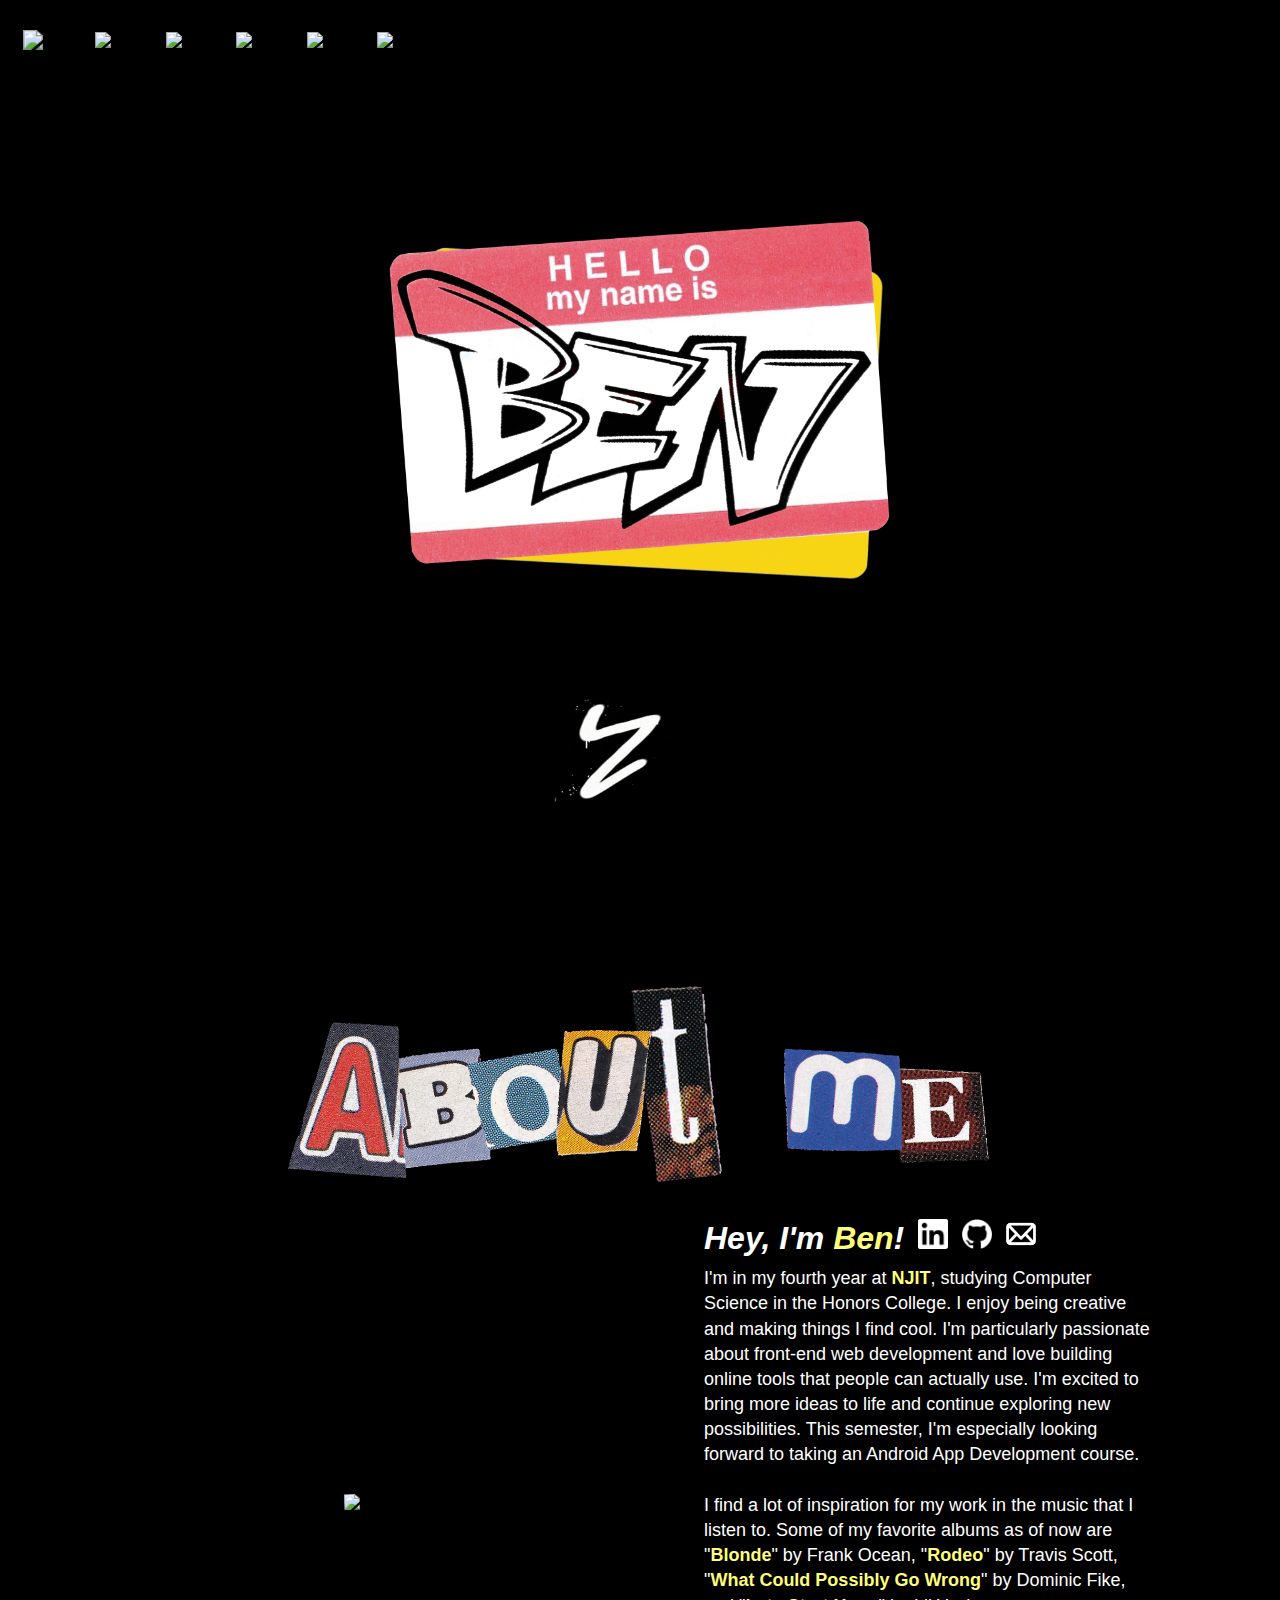
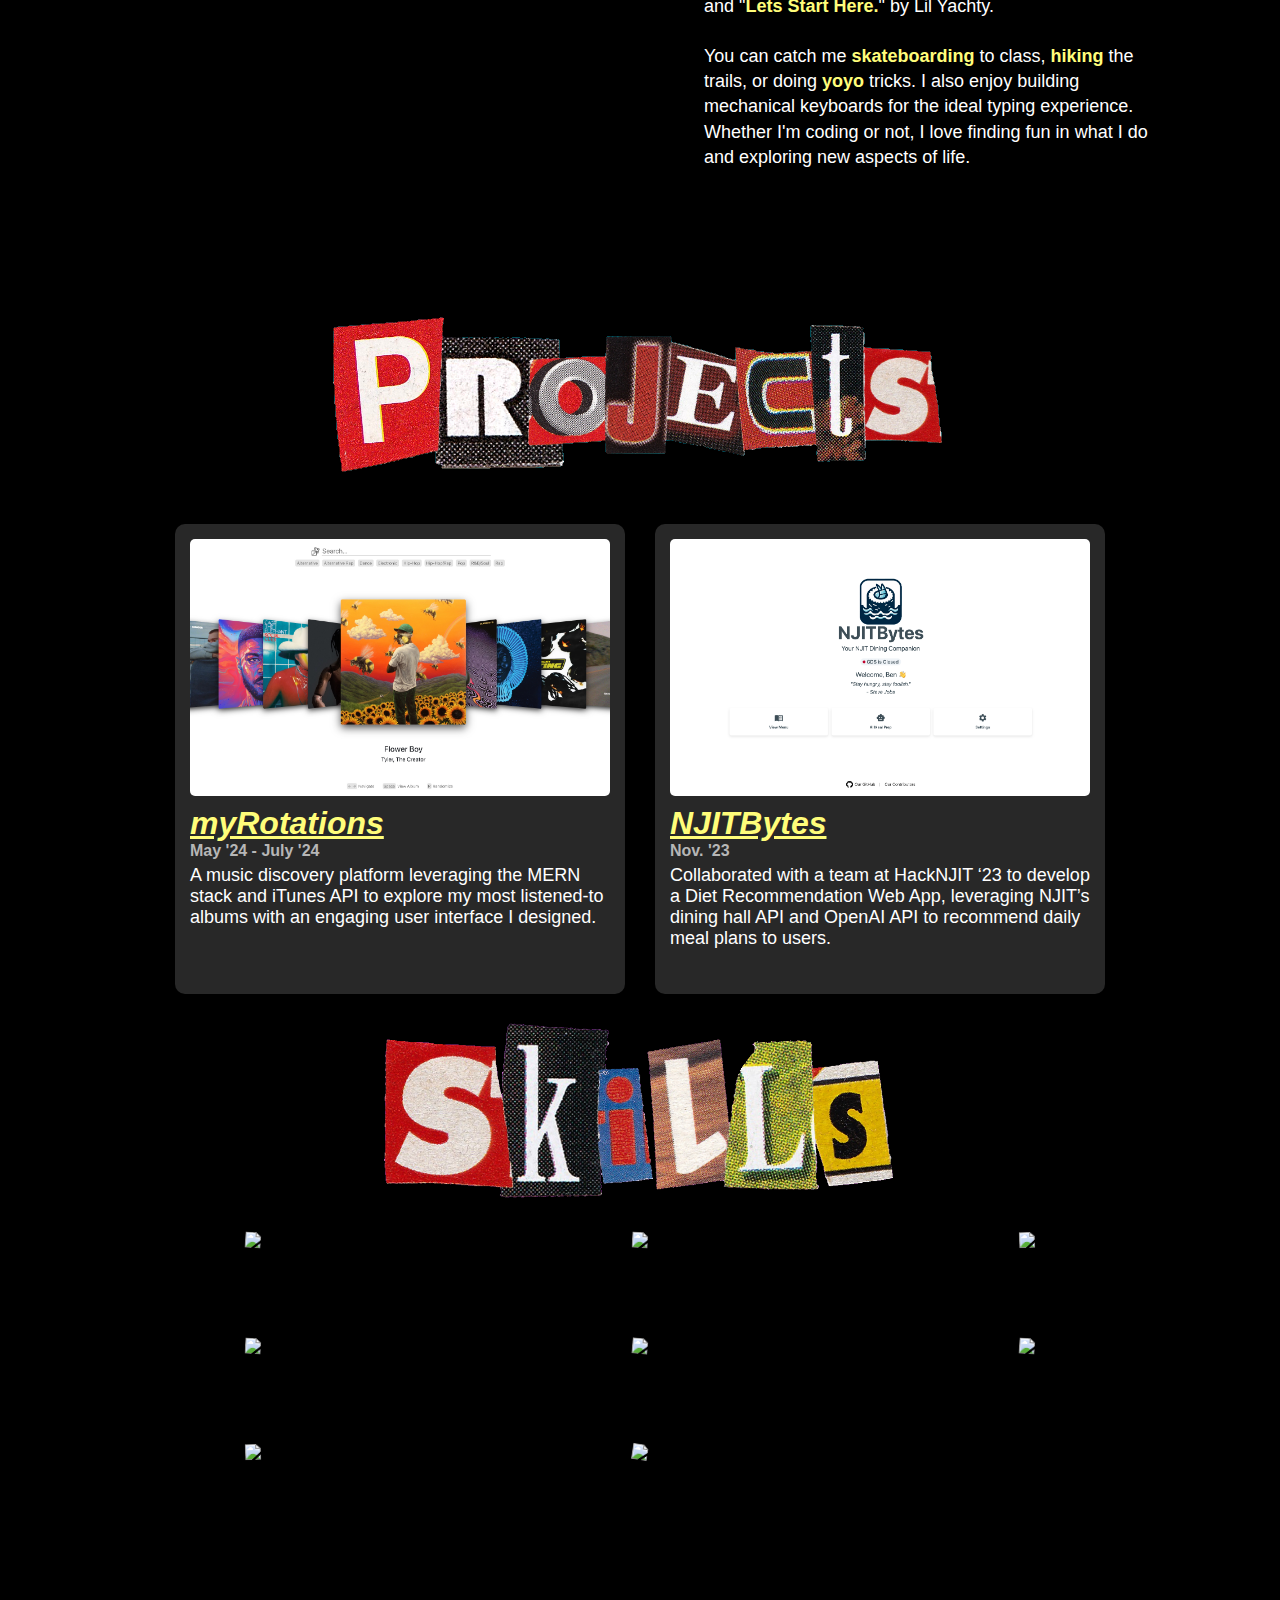
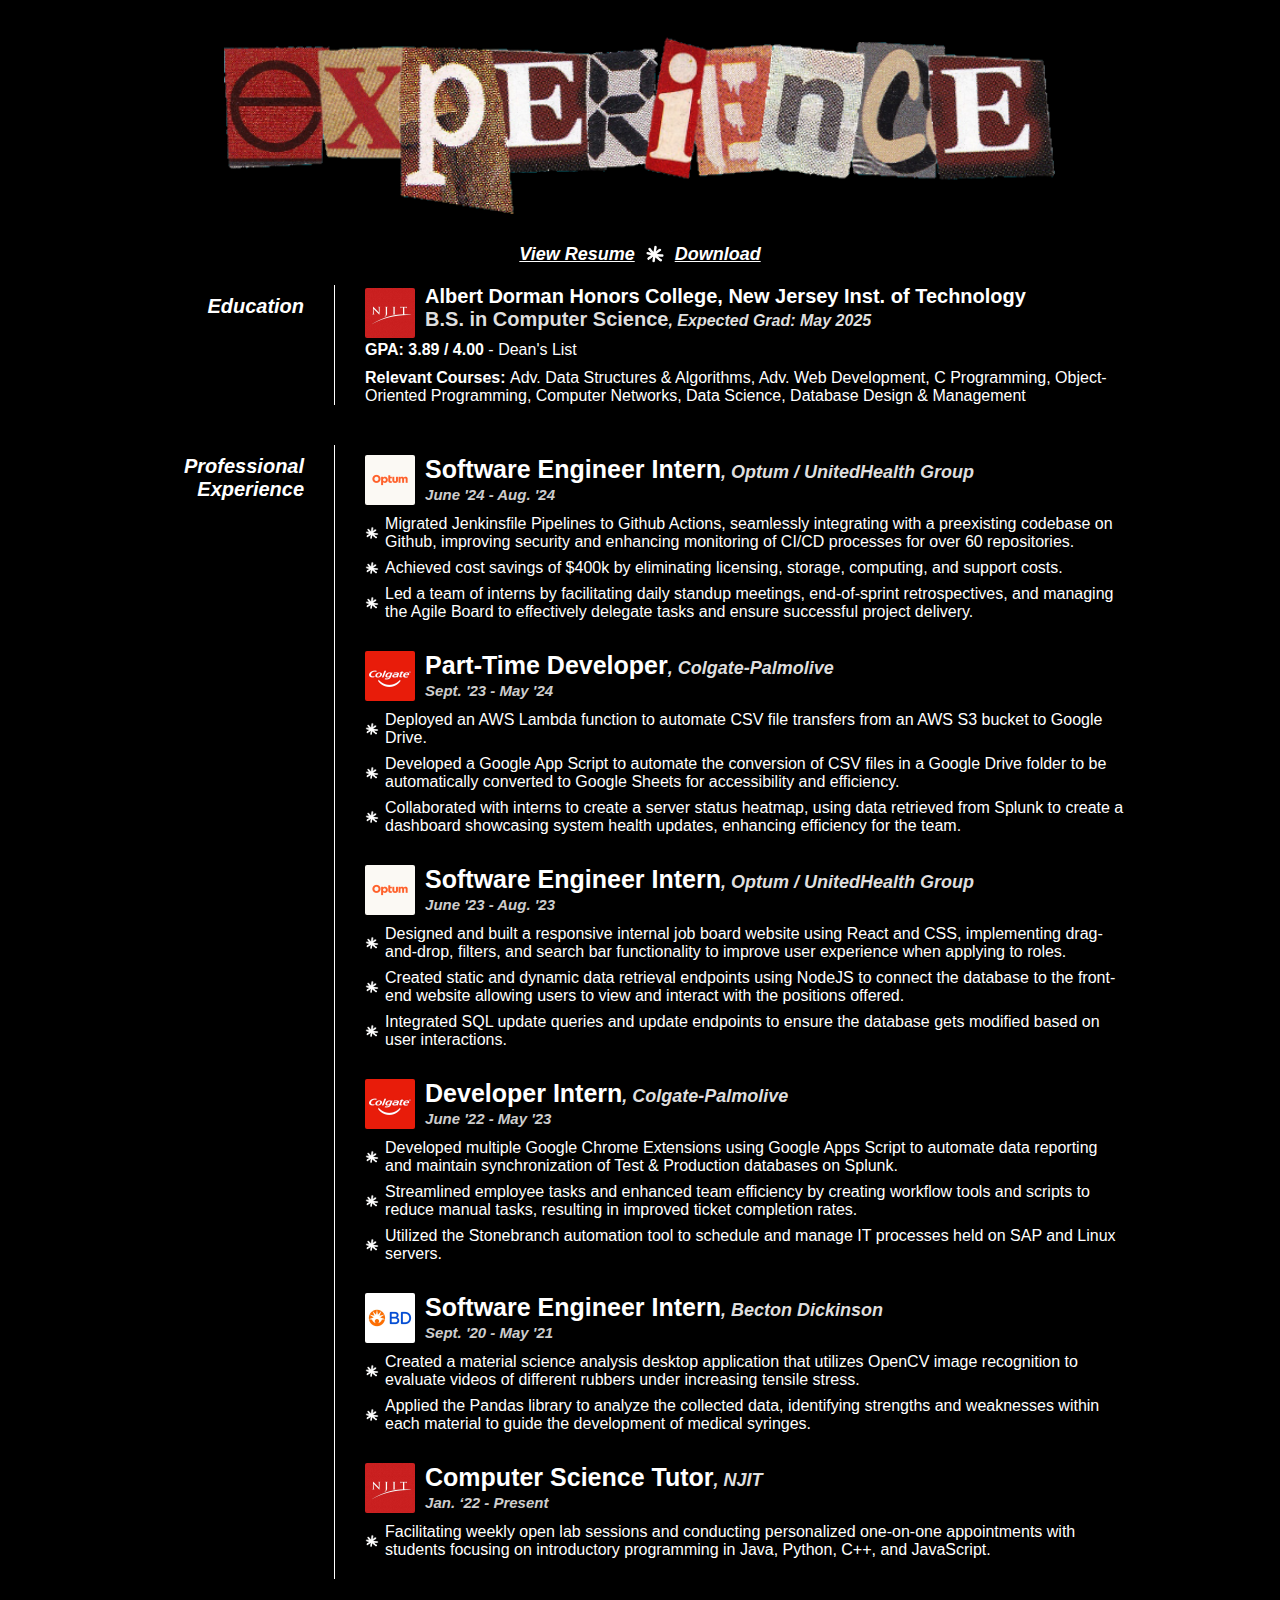
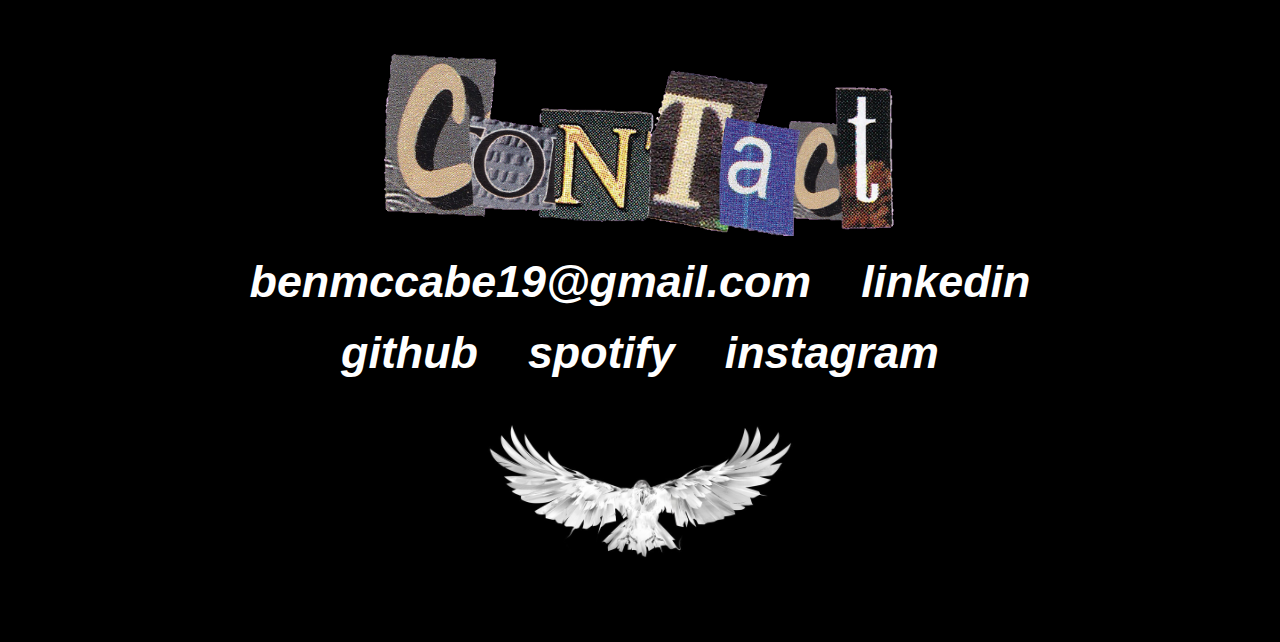
==== index.html @ b07b5d96 "fixing arrow video" ====
<!DOCTYPE html>
<html lang="en">
  <head>
    <meta charset="UTF-8" />
    <meta name="viewport" content="width=device-width, initial-scale=1.0" />
    <title>benmccabe</title>
    <link rel="icon" href="img/tabIcon.png" type="image/png" />
    <link rel="stylesheet" href="css/styles.css" />

    <!-- Google Analytics -->
    <script
      async
      src="https://www.googletagmanager.com/gtag/js?id=G-TJE8GKHRX6"
    ></script>
    <script>
      window.dataLayer = window.dataLayer || [];
      function gtag() {
        dataLayer.push(arguments);
      }
      gtag("js", new Date());

      gtag("config", "G-TJE8GKHRX6");
    </script>
  </head>

  <body>
    <label class="hamburger-menu">
      <input type="checkbox" id="hamburgerCheckbox" />
    </label>
    <aside class="menubar">
      <nav>
        <a class="logo" href="#home">
          <img
            src="img/navLogo.jpg"
            height="50px"
            style="transform: scale(1.25)"
          />
        </a>
        <a class="navItem" href="#home">
          <img src="img/homeHeader.jpg" height="50px" />
        </a>
        <a class="navItem" href="#about">
          <img src="img/aboutHeader.jpg" height="50px" />
        </a>
        <a class="navItem" href="#skills">
          <img src="img/skillsHeader.jpg" height="50px" />
        </a>
        <a class="navItem" href="#experience">
          <img src="img/experienceHeader.jpg" height="50px" />
        </a>
        <a class="navItem" href="#contact">
          <img src="img/contactHeader.jpg" height="50px" />
        </a>
      </nav>
    </aside>

    <div class="home-container" id="home">
      <div class="centered-content">
        <a class="navItem" href="#about">
          <img src="img/hello.jpg" class="helloImage" />
        </a>
      </div>
    </div>
    <div class="home-arrow">
      <div class="centered-content">
        <a class="navItem" href="#about">
          <video
            autoplay
            muted
            playsinline
            preload="auto"
            disableRemotePlayback
            disablePictureInPicture
            width="200px"
          >
            <source src="img/arrow.mp4" type="video/mp4" />
            Your browser does not support the video tag.
          </video>
        </a>
      </div>
    </div>

    <div class="content-container">
      <div class="about-section" id="about">
        <div class="centered-logo">
          <img class="about-section-logo" src="img/aboutmePaper.png" />
        </div>
        <div class="about-content">
          <div class="centered-logo">
            <img class="about-picture" src="img/aboutme/me.jpg" />
          </div>
          <div class="about-text">
            <div class="about-headline">
              Hey, I'm <span class="me">Ben</span>!
              <a
                href="https://www.linkedin.com/in/benmcca/"
                target="_blank"
                onclick="ga('send', 'event', 'Linkin Route', 'Click', 'Linkedin Route');"
                ><img class="iconImg" src="img/linkedinIcon.png"
              /></a>
              <a href="https://github.com/benmcca" target="_blank"
                ><img class="iconImg" src="img/githubIcon.png"
              /></a>
              <a href="mailto:benmccabe19@gmail.com"
                ><img class="iconImg" src="img/mailIcon.png"
              /></a>
            </div>
            I'm in my fourth year at <span class="njit">NJIT</span>, studying
            Computer Science in the Honors College. I enjoy being creative and
            making things I find cool. I'm particularly passionate about
            front-end web development and love building online tools that people
            can actually use. I'm excited to bring more ideas to life and
            continue exploring new possibilities. This semester, I'm especially
            looking forward to taking an Android App Development course.
            <br />
            <br />
            I find a lot of inspiration for my work in the music that I listen
            to. Some of my favorite albums as of now are "<span class="blonde"
              >Blonde</span
            >" by Frank Ocean, "<span class="rodeo">Rodeo</span>" by Travis
            Scott, "<span class="what">What Could Possibly Go Wrong</span>" by
            Dominic Fike, and "<span class="lets">Lets Start Here.</span>" by
            Lil Yachty.
            <br />
            <br />
            You can catch me <span class="skateboarding">skateboarding</span> to
            class, <span class="hiking">hiking</span> the trails, or doing
            <span class="yoyo">yoyo</span> tricks. I also enjoy building
            mechanical keyboards for the ideal typing experience. Whether I'm
            coding or not, I love finding fun in what I do and exploring new
            aspects of life.
          </div>
        </div>
      </div>

      <div class="projects-section">
        <div class="centered-logo">
          <img class="projects-section-logo" src="img/projectsPaper.png" />
        </div>

        <div class="projects-container">
          <div class="project-card">
            <a href="https://myrotations.vercel.app/" target="_blank">
              <img
                class="project-thumbnail"
                src="img/myRotationsThumbnail.jpeg"
              />
            </a>
            <div class="project-content">
              <div class="project-header">
                <div class="project-title">
                  <a href="https://myrotations.vercel.app/" target="_blank">
                    myRotations
                  </a>
                </div>
                <div class="project-dates">May '24 - July '24</div>
              </div>
              <div class="project-description">
                A music discovery platform leveraging the MERN stack and iTunes
                API to explore my most listened-to albums with an engaging user
                interface I designed.
              </div>
            </div>
          </div>

          <div class="project-card">
            <a href="https://njitbytes.co/" target="_blank">
              <img class="project-thumbnail" src="img/NJITBytesThumbnail.png" />
            </a>
            <div class="project-content">
              <div class="project-header">
                <div class="project-title">
                  <a href="https://njitbytes.co/" target="_blank">
                    NJITBytes
                  </a>
                </div>
                <div class="project-dates">Nov. '23</div>
              </div>
              <div class="project-description">
                Collaborated with a team at HackNJIT ‘23 to develop a Diet
                Recommendation Web App, leveraging NJIT’s dining hall API and
                OpenAI API to recommend daily meal plans to users.
              </div>
            </div>
          </div>
        </div>
      </div>

      <div class="skills-section" id="skills">
        <div class="centered-logo">
          <img class="skills-section-logo" src="img/skillsPaper.png" />
        </div>
        <div class="tool-container">
          <div class="tool-logos">
            <div class="logo-item">
              <img class="js" src="img/skills/js.png" />
              <div class="hover-text">javascript</div>
            </div>
            <div class="logo-item">
              <img class="react" src="img/skills/react.png" />
              <div class="hover-text">react</div>
            </div>
            <div class="logo-item">
              <img class="css" src="img/skills/css.png" />
              <div class="hover-text">css</div>
            </div>
            <div class="logo-item">
              <img class="html" src="img/skills/html.png" />
              <div class="hover-text">html</div>
            </div>
            <div class="logo-item">
              <img class="python" src="img/skills/python.png" />
              <div class="hover-text">python</div>
            </div>
            <div class="logo-item">
              <img class="cpp" src="img/skills/c++.png" />
              <div class="hover-text">c++</div>
            </div>
            <div class="logo-item">
              <img class="java" src="img/skills/java.png" />
              <div class="hover-text">java</div>
            </div>
            <div class="logo-item">
              <img class="php" src="img/skills/php.png" />
              <div class="hover-text">php</div>
            </div>
          </div>
        </div>
      </div>

      <div class="experience-section" id="experience">
        <div class="centered-logo">
          <img class="experience-section-logo" src="img/experiencePaper.png" />
        </div>
        <div class="centered-logo">
          <a
            class="resume-button"
            href="Benjamin_McCabe_Resume.pdf"
            target="_blank"
            onclick="ga('send', 'event', 'View Resume', 'Click', 'View Resume');"
            >View Resume</a
          >
          <img src="img/listIcon.jpg" style="width: 20px; height: 20px" />
          <a
            class="resume-button"
            href="Benjamin_McCabe_Resume.pdf"
            download
            onclick="ga('send', 'event', 'Download Resume', 'Click', 'Download Resume');"
            >Download</a
          >
        </div>
        <div class="experience-text">
          <sectionTitle>Education</sectionTitle>
          <sectionText>
            <div class="schoolName">
              <div class="image-section">
                <img class="company-logo" src="img/njit.jpg" />
              </div>
              <div class="title-section">
                <div class="school">
                  Albert Dorman Honors College, New Jersey Inst. of Technology
                </div>
                <div class="degree">
                  B.S. in Computer Science<span class="grad"
                    >, Expected Grad: May 2025</span
                  >
                </div>
              </div>
            </div>
            <span style="font-weight: bold">GPA: 3.89 / 4.00</span> - Dean's
            List
            <br />
            <div style="padding-top: 10px">
              <span style="font-weight: bold">Relevant Courses: </span>Adv. Data
              Structures & Algorithms, Adv. Web Development, C Programming,
              Object-Oriented Programming, Computer Networks, Data Science,
              Database Design & Management
            </div>
          </sectionText>

          <sectionTitle>Professional Experience</sectionTitle>
          <sectionText>
            <div class="positionName">
              <div class="image-section">
                <img class="company-logo" src="img/optum.png" />
              </div>
              <div class="title-section">
                Software Engineer Intern<span class="company"
                  >, Optum / UnitedHealth Group</span
                >
                <div class="date">June '24 - Aug. '24</div>
              </div>
            </div>
            <ul class="detailsList">
              <li class="detailsListItem">
                Migrated Jenkinsfile Pipelines to Github Actions, seamlessly
                integrating with a preexisting codebase on Github, improving
                security and enhancing monitoring of CI/CD processes for over 60
                repositories.
              </li>
              <li class="detailsListItem">
                Achieved cost savings of $400k by eliminating licensing,
                storage, computing, and support costs.
              </li>
              <li class="detailsListItem">
                Led a team of interns by facilitating daily standup meetings,
                end-of-sprint retrospectives, and managing the Agile Board to
                effectively delegate tasks and ensure successful project
                delivery.
              </li>
            </ul>

            <div class="positionName">
              <div class="image-section">
                <img class="company-logo" src="img/colgate.png" />
              </div>
              <div class="title-section">
                Part-Time Developer<span class="company"
                  >, Colgate-Palmolive</span
                >
                <div class="date">Sept. '23 - May '24</div>
              </div>
            </div>
            <ul class="detailsList">
              <li class="detailsListItem">
                Deployed an AWS Lambda function to automate CSV file transfers
                from an AWS S3 bucket to Google Drive.
              </li>
              <li class="detailsListItem">
                Developed a Google App Script to automate the conversion of CSV
                files in a Google Drive folder to be automatically converted to
                Google Sheets for accessibility and efficiency.
              </li>
              <li class="detailsListItem">
                Collaborated with interns to create a server status heatmap,
                using data retrieved from Splunk to create a dashboard
                showcasing system health updates, enhancing efficiency for the
                team.
              </li>
            </ul>

            <div class="positionName">
              <div class="image-section">
                <img class="company-logo" src="img/optum.png" />
              </div>
              <div class="title-section">
                Software Engineer Intern<span class="company"
                  >, Optum / UnitedHealth Group</span
                >
                <div class="date">June '23 - Aug. '23</div>
              </div>
            </div>
            <ul class="detailsList">
              <li class="detailsListItem">
                Designed and built a responsive internal job board website using
                React and CSS, implementing drag-and-drop, filters, and search
                bar functionality to improve user experience when applying to
                roles.
              </li>
              <li class="detailsListItem">
                Created static and dynamic data retrieval endpoints using NodeJS
                to connect the database to the front-end website allowing users
                to view and interact with the positions offered.
              </li>
              <li class="detailsListItem">
                Integrated SQL update queries and update endpoints to ensure the
                database gets modified based on user interactions.
              </li>
            </ul>

            <div class="positionName">
              <div class="image-section">
                <img class="company-logo" src="img/colgate.png" />
              </div>
              <div class="title-section">
                Developer Intern<span class="company">, Colgate-Palmolive</span>
                <div class="date">June '22 - May '23</div>
              </div>
            </div>
            <ul class="detailsList">
              <li class="detailsListItem">
                Developed multiple Google Chrome Extensions using Google Apps
                Script to automate data reporting and maintain synchronization
                of Test & Production databases on Splunk.
              </li>
              <li class="detailsListItem">
                Streamlined employee tasks and enhanced team efficiency by
                creating workflow tools and scripts to reduce manual tasks,
                resulting in improved ticket completion rates.
              </li>
              <li class="detailsListItem">
                Utilized the Stonebranch automation tool to schedule and manage
                IT processes held on SAP and Linux servers.
              </li>
            </ul>

            <div class="positionName">
              <div class="image-section">
                <img class="company-logo" src="img/bd.jpg" />
              </div>
              <div class="title-section">
                Software Engineer Intern<span class="company"
                  >, Becton Dickinson</span
                >
                <div class="date">Sept. '20 - May '21</div>
              </div>
            </div>
            <ul class="detailsList">
              <li class="detailsListItem">
                Created a material science analysis desktop application that
                utilizes OpenCV image recognition to evaluate videos of
                different rubbers under increasing tensile stress.
              </li>
              <li class="detailsListItem">
                Applied the Pandas library to analyze the collected data,
                identifying strengths and weaknesses within each material to
                guide the development of medical syringes.
              </li>
            </ul>

            <div class="positionName">
              <div class="image-section">
                <img class="company-logo" src="img/njit.jpg" />
              </div>
              <div class="title-section">
                Computer Science Tutor<span class="company">, NJIT</span>
                <div class="date">Jan. ‘22 - Present</div>
              </div>
            </div>
            <ul class="detailsList">
              <li class="detailsListItem">
                Facilitating weekly open lab sessions and conducting
                personalized one-on-one appointments with students focusing on
                introductory programming in Java, Python, C++, and JavaScript.
              </li>
            </ul>
          </sectionText>
        </div>
      </div>

      <div class="contact-section" id="contact">
        <div class="centered-logo">
          <img class="contact-section-logo" src="img/contactPaper.png" />
        </div>
        <div class="contactLinks">
          <a href="mailto:benmccabe19@gmail.com">benmccabe19@gmail.com</a>
          <a
            href="https://www.linkedin.com/in/benmcca/"
            target="_blank"
            onclick="ga('send', 'event', 'Linkin Route', 'Click', 'Linkedin Route');"
            >linkedin</a
          >
        </div>
        <div class="contactLinks">
          <a href="https://github.com/benmcca" target="_blank">github</a>
          <a
            href="https://open.spotify.com/user/59zuw8n61rl6jhvmr6detpv1m?si=4c84bb3459c94b41"
            target="_blank"
            >spotify</a
          >
          <a href="https://www.instagram.com/benmcca/" target="_blank"
            >instagram</a
          >
        </div>
      </div>

      <div class="centered-logo">
        <a class="navItem" href="#home">
          <img class="raven" src="img/raven.jpg" />
        </a>
      </div>
    </div>

    <script src="js/main.js"></script>
  </body>
</html>
---- css/styles.css ----
@font-face {
  font-family: "helvetica";
  src: url("path/to/your/font.otf") format("opentype");
}

body,
html {
  margin: 0;
  padding: 0;
  background-color: black;
  color: white;
  font-family: "helvetica", sans-serif;
}

a {
  text-decoration: none;
  color: white;
}

a:visited {
  color: inherit;
}

:root {
  --bar-width: 0px;
  --bar-height: 8px;
  --hamburger-gap: 6px;
  --hamburger-height: calc(var(--bar-height) * 3 + var(--hamburger-gap) * 2);
}

/* scrollbar styling for vertical scrollbar */
::-webkit-scrollbar {
  width: 8px;
  height: 100%; /* Ensure the vertical scrollbar covers the entire height */
  overflow-y: auto; /* Ensure vertical scrollbar appears only when needed */
  overflow-x: hidden; /* Hide horizontal scrollbar */
}

/* Track */
::-webkit-scrollbar-track {
  background: #333; /* Dark gray */
}

/* Handle */
::-webkit-scrollbar-thumb {
  background: #666; /* Medium gray */
  border-radius: 10px;
}

/* Handle on hover */
::-webkit-scrollbar-thumb:hover {
  background: #999; /* Light gray */
}

.mobile-logo {
  display: none;
}

.hamburger-menu {
  --x-width: calc(var(--hamburger-height) * 1.41421356237);
  display: flex;
  flex-direction: column;
  gap: var(--hamburger-gap);
  width: max-content;
  position: absolute;
  top: 5px;
  left: 5px;
  z-index: 100;
  cursor: pointer;
}

.hamburger-menu::before,
.hamburger-menu::after,
.hamburger-menu input {
  content: "";
  width: var(--bar-width);
  height: var(--bar-height);
  background-color: white;
  transition: 0.2s all cubic-bezier(0.17, 0.75, 0.58, 0.95);
  transform-origin: left center;
  border-radius: 0;
}

.hamburger-menu input {
  appearance: none;
  padding: 0;
  margin: 0;
  outline: none;
  pointer-events: none;
}

.hamburger-menu:has(input:checked)::before {
  rotate: 45deg;
  width: var(--x-width);
  translate: 0 calc(var(--bar-height) / -2);
}

.hamburger-menu:has(input:checked)::after {
  rotate: -45deg;
  width: var(--x-width);
  translate: 0 calc(var(--bar-height) / 2);
}

.hamburger-menu input:checked {
  opacity: 0;
  width: 0;
}

.menubar {
  position: sticky;
  top: 0;
  z-index: 90;
  transition: 0.2s all cubic-bezier(0.17, 0.75, 0.58, 0.95);
  translate: 0%;
  padding-top: 2rem;
  padding-bottom: 2rem;
  background-color: rgb(0, 0, 0);
  height: 5vh;
  width: 100vw;
}

.menubar a {
  padding-left: 25px;
  padding-right: 25px;
}

.menubar img {
  transition: 0.2s all cubic-bezier(0.17, 0.75, 0.58, 0.95);
}

.menubar img:hover {
  scale: 1.05;
  filter: sepia(100%) saturate(600%);
}

.hamburger-menu:has(input:checked) + .menubar {
  translate: 0;
}

.home-container {
  height: 65vh; /* Viewport height */
  display: flex;
  align-items: center;
  justify-content: center;
  background-color: black;
}

.helloImage {
  max-width: 40vw;
  max-height: 40vh;
  height: auto;
  transition: 0.2s all cubic-bezier(0.17, 0.75, 0.58, 0.95);
}

.helloImage:hover {
  scale: 1.05;
  rotate: 1.5deg;
}

.home-arrow {
  height: 25vh; /* Viewport height */
}

.background {
  position: fixed;
  top: 0;
  left: 0;
  width: 100%;
  height: 100%;
  z-index: -1;
}

.centered-content {
  max-width: 100%;
  text-align: center;
}

.centered-content img {
  max-width: 40vw;
  max-height: 40vh;
  height: auto;
}

.centered-logo {
  display: flex;
  justify-content: center;
  align-items: center;
  gap: 10px;
}

.content-container {
  padding: 8em;
  padding-top: 4em;
  padding-bottom: 4em;
  background-color: black;
  /* background: url('/img/background.png') repeat center center; */
  background-size: cover;
}

.about-section {
  min-height: 70vh;
}

.about-section .about-section-logo {
  width: 45vw;
  max-width: 900px;
}

.about-content {
  display: grid;
  grid-template-columns: repeat(2, 1fr);
  grid-gap: 80px;
  margin-top: 2em;
  margin-left: 5em;
  margin-right: 5em;
}

.about-picture {
  margin-top: 5vh;
  max-width: 100%;
  height: auto;
  max-height: 45vh;
  display: block;
  transform: rotate(-2deg);
  transition: 0.05s all cubic-bezier(0.17, 0.75, 0.58, 0.95);
}

.about-text {
  font-size: 18px;
}

.about-headline {
  font-size: 32px;
  font-weight: bold;
  font-style: italic;
  margin-bottom: 5px;
}

.iconImg {
  width: 30px;
  margin-left: 5px;
  transition: 0.2s all cubic-bezier(0.17, 0.75, 0.58, 0.95);
}

.iconImg:hover {
  filter: sepia(100%) saturate(600%);
  scale: 1.1;
}

.about-text span {
  color: rgb(255, 253, 122);
  cursor: pointer;
  font-weight: bold;
}

.projects-section {
  margin-top: 9em;
}

.projects-section-logo {
  margin-bottom: 3em;
}

.projects-container {
  display: flex;
  gap: 30px;
  align-items: center;
  justify-content: center;
}

.project-card {
  display: flex;
  flex-direction: column;
  background-color: rgb(40, 40, 40);
  border-radius: 10px;
  max-width: 420px;
  height: 440px;
  padding: 15px;
  box-shadow: 0px 10px 27px -1px rgba(0, 0, 0, 0.7);
  transition: 0.2s all cubic-bezier(0.17, 0.75, 0.58, 0.95);
}

.project-card:hover {
  scale: 1.035;
}

.project-thumbnail {
  width: 100%; /* Ensures the image expands to the full width of the card */
  max-width: 100%; /* Prevents the image from exceeding the card's width */
  height: auto; /* Maintains the aspect ratio of the image */
  border-radius: 5px;
}

.project-title {
  font-size: 32px;
  font-style: italic;
  font-weight: bold;
  text-decoration: underline;
  color: rgb(255, 253, 122);
  margin-top: 5px;
}

.project-title a {
  color: rgb(255, 253, 122); /* The color you want for the link */
}
.project-title a:visited {
  color: rgb(255, 253, 122); /* Same color for visited state */
}
.project-title a:hover {
  color: rgb(255, 253, 122); /* Same color for hover state */
}
.project-title a:active {
  color: rgb(255, 253, 122); /* Same color for active state */
}

.project-dates {
  color: #b6b6b6;
  font-weight: bold;
  font-size: 16px;
  margin-bottom: 5px;
}

.project-description {
  font-size: 18px;
}

.skills-section {
  margin-top: 10em;
}

.skills-section .skills-section-logo {
  width: 30vw;
  max-width: 600px;
}

.tool-logos {
  display: grid;
  grid-template-columns: repeat(4, 1fr);
  grid-gap: 10px;
  margin: 0 auto;
}

.logo-item {
  display: flex;
  flex-direction: column;
  justify-content: center;
  align-items: center;
  padding: 50px;
}

.logo-item img {
  max-height: 20vh;
  max-width: 20vh;
  transition: 0.3s all cubic-bezier(0.17, 0.75, 0.58, 0.95);
}

.logo-item .hover-text {
  font-weight: bold;
  font-style: italic;
  font-size: 25px;
  padding-top: 20px;
  padding-left: 50px;
  opacity: 0;
  transition: 0.2s all cubic-bezier(0.17, 0.75, 0.58, 0.95);
}

.logo-item:hover .hover-text {
  opacity: 1;
}

.experience-section {
  margin-top: 5em;
}

.experience-section .experience-section-logo {
  width: 50vw;
  max-width: 1000px;
  margin-bottom: 10px;
}

.resume-button {
  margin-top: 20px;
  margin-bottom: 20px;
  font-size: 18px;
  font-weight: bold;
  text-decoration: underline;
  font-style: italic;
  transition: 0.2s all cubic-bezier(0.17, 0.75, 0.58, 0.95);
}

.resume-button:hover {
  filter: sepia(100%) saturate(600%);
  scale: 1.075;
}

.experience-section .experience-text {
  display: grid;
  grid-template-columns: 1fr 5fr;
  grid-template-rows: auto auto;
  grid-row-gap: 40px;
  margin-left: 15vh;
  margin-right: 15vh;
}

.experience-section sectionTitle {
  font-weight: bold;
  font-style: italic;
  font-size: 20px;
  padding-top: 10px;
  padding-left: 30px;
  padding-right: 30px;
  text-align: right;
  border-right: 1px solid white;
}

.experience-section sectionText {
  padding-left: 30px;
}

.experience-section .school {
  font-weight: bold;
  font-size: 20px;
}

.experience-section .degree {
  color: rgb(222, 222, 222);
  font-weight: bold;
  font-size: 20px;
  margin-bottom: 10px;
}

.experience-section .degree .grad {
  font-weight: bold;
  font-size: 16px;
  font-style: italic;
  color: rgb(222, 222, 222);
}

.schoolName {
  display: flex;
}

.schoolName .company-logo {
  width: 50px;
  height: auto;
  margin-right: 10px;
  border-radius: 2px;
}

.positionName {
  font-weight: bold;
  font-size: 25px;
  padding-top: 10px;
  padding-bottom: 10px;
  display: flex;
}

.positionName .company-logo {
  width: 50px;
  height: auto;
  margin-right: 10px;
  border-radius: 2px;
}

.image-section {
  display: flex;
  justify-content: center; /* horizontally center */
  align-items: center; /* vertically center */
}

.positionName .company {
  font-size: 18px;
  color: rgb(222, 222, 222);
  font-style: italic;
}

.positionName .date {
  color: rgb(205, 205, 205);
  font-size: 15px;
  font-style: italic;
  padding-top: 2px;
}

.detailsList {
  list-style-type: none; /* Remove default list styles */
  padding: 0;
  padding-bottom: 15px;
  margin: 0;
}

.detailsList li {
  padding-left: 20px; /* Space for the list item marker */
  margin-bottom: 8px; /* Add some bottom margin for spacing between items */
  background: url("../img/listIcon.jpg") no-repeat left center; /* Set custom image as background */
  background-size: 14px 14px; /* Set the size of the background image */
}

.contact-section {
  margin-top: 8em;
}

.contact-section .contact-section-logo {
  width: 30vw;
  max-width: 600px;
}

.contactLinks {
  display: flex;
  justify-content: center;
  align-items: center;
  gap: 40px;
  padding-top: 40px;
}

.contactLinks a {
  font-size: 40px;
  font-weight: bold;
  font-style: italic;
  cursor: pointer;
  transition: 0.2s all cubic-bezier(0.17, 0.75, 0.58, 0.95);
}

.contactLinks a:hover {
  filter: sepia(100%) saturate(600%);
  scale: 1.01;
}

.raven {
  max-width: 20vw;
  margin-top: 5vh;
}

@media only screen and (max-width: 600px) {
  /* Styles for screens up to 600px wide (e.g., phones) */
  :root {
    --bar-width: 60px;
  }

  .hamburger-menu {
    position: sticky;
    top: 0;
    width: 93%;
    padding: 15px;
    background-color: rgb(0, 0, 0);
  }

  .menubar {
    position: fixed;
    transition: 0.2s all cubic-bezier(0.17, 0.75, 0.58, 0.95);
    padding: 0.5rem 1rem;
    translate: -100%;
    padding-top: calc(var(--hamburger-height) + 5px + 2rem);
    background-color: rgb(0, 0, 0);
    height: 100vh;
    width: 100vw;
  }

  nav {
    display: flex;
    text-align: center;
    flex-direction: column;
    gap: 20px;
  }

  nav .logo {
    display: none;
  }

  .home-container {
    height: 55vh; /* Viewport height */
  }

  .home-arrow {
    height: 35vh; /* Viewport height */
  }

  .home-arrow video {
    width: 150px;
  }

  .centered-content img {
    max-width: 75vw;
  }

  .content-container {
    padding: 2em;
    background-size: cover;
  }

  .about-section .about-section-logo {
    width: 80vw;
  }

  .about-content {
    display: grid;
    grid-template-columns: repeat(1, 1fr);
    grid-gap: 1em;
    margin-top: 0em;
    margin-left: 0em;
    margin-right: 0em;
  }

  .about-picture {
    margin-top: 2vh;
    max-width: 100%;
    height: auto;
    max-height: 33vh;
    display: block;
    transform: rotate(-2deg);
  }

  .about-text {
    font-size: 17px;
    line-height: 1.4;
  }

  .projects-section-logo {
    width: 80vw;
  }

  .projects-container {
    flex-direction: column;
  }

  .project-card {
    min-height: 400px;
  }

  .skills-section .skills-section-logo {
    width: 60vw;
  }

  .skills-section {
    margin-top: 5vh;
  }

  .tool-container {
    display: flex;
    justify-content: center;
    align-items: center;
    align-content: center;
  }

  .tool-logos {
    display: grid;
    grid-template-columns: repeat(2, 1fr);

    width: 95vw;
    grid-gap: 10px;
    margin-top: 2vh;
  }

  .logo-item {
    display: flex;
    justify-content: center;
    align-items: center;
    padding: 1em;
  }

  .logo-item img {
    max-height: 20vh;
    max-width: 20vw;
  }

  .logo-item .hover-text {
    padding-top: 20px;
    padding-left: 50px;
    font-size: 22px;
  }

  .experience-section .experience-section-logo {
    width: 90vw;
  }

  .resume-button {
    margin-top: 20px;
    margin-bottom: 20px;
    font-size: 18px;
    font-weight: bold;
    text-decoration: underline;
    font-style: italic;
  }

  .experience-section {
    margin-top: 5vh;
  }

  .experience-section .experience-text {
    display: grid;
    grid-template-columns: 1fr;
    grid-template-rows: auto;
    grid-row-gap: 10px;
    margin-left: 0vh;
    margin-right: 0vh;
    margin-top: 0vh;
  }

  .experience-section sectionTitle {
    font-size: 24px;
    padding: 0px;
    padding-left: 0px;
    padding-top: 15px;
    text-align: left;
    border-right: 0px solid white;
    border-bottom: 1px solid white;
  }

  .experience-section sectionText {
    padding-left: 0px;
  }

  .experience-section .school {
    font-weight: bold;
    font-size: 18px;
  }

  .experience-section .degree {
    color: rgb(222, 222, 222);
    font-size: 16px;
    margin-bottom: 10px;
  }

  .positionName {
    font-weight: bold;
    font-size: 20px;
    padding-top: 0px;
    padding-bottom: 10px;
  }

  .positionName .company {
    font-size: 16px;
    color: rgb(222, 222, 222);
  }

  .positionName .date {
    color: rgb(205, 205, 205);
    font-size: 14px;
    padding-top: 2px;
  }

  .detailsList {
    /* list-style-type: none; */
    padding: 0;
    padding-bottom: 15px;
    margin: 0;
  }

  .detailsList li {
    padding-left: 30px; /* Space for the list item marker */
    margin-bottom: 8px; /* Add some bottom margin for spacing between items */
    background-size: 15px 15px; /* Set the size of the background image */
  }

  .contact-section .contact-section-logo {
    width: 60vw;
  }

  .contact-section {
    margin-top: 5vh;
  }

  .contactLinks {
    gap: 20px;
    padding-top: 20px;
  }

  .contactLinks a {
    font-size: 4.5vw;
  }

  .contactLinks a:hover {
    filter: sepia(100%) saturate(600%);
  }

  .raven {
    max-width: 40vw;
    margin-top: 4vh;
  }
}

@media only screen and (min-width: 601px) and (max-width: 1024px) {
  /* Styles for screens between 601px and 1024px wide (e.g., tablets) */
  :root {
    --bar-width: 60px;
  }

  .hamburger-menu {
    position: sticky;
    top: 0;
    width: 93%;
    padding: 15px;
    background-color: rgb(0, 0, 0);
  }

  .menubar {
    position: fixed;
    transition: 0.2s all cubic-bezier(0.17, 0.75, 0.58, 0.95);
    padding: 0.5rem 1rem;
    translate: -100%;
    padding-top: calc(var(--hamburger-height) + 5px + 2rem);
    background-color: rgb(0, 0, 0);
    height: 100vh;
    width: 100vw;
  }

  nav {
    display: flex;
    text-align: center;
    flex-direction: column;
    gap: 20px;
  }

  nav .logo {
    display: none;
  }

  .centered-content img {
    max-width: 55vw;
  }

  .content-container {
    padding: 4em;
    background-size: cover;
  }

  .home-arrow video {
    width: 175px;
  }

  .about-section .about-section-logo {
    width: 70vw;
  }

  .about-content {
    display: grid;
    grid-template-columns: repeat(1, 1fr);
    grid-gap: 1em;
    margin-top: 0em;
    margin-left: 0em;
    margin-right: 0em;
  }

  .about-picture {
    margin-top: 2vh;
    max-width: 100%;
    height: auto;
    display: block;
    transform: rotate(-2deg);
  }

  .about-text {
    font-size: 18px;
    line-height: 1.4;
    margin-left: 5vw;
    margin-right: 5vw;
  }

  .skills-section .skills-section-logo {
    width: 50vw;
  }

  .skills-section {
    margin-top: 5vh;
  }

  .tool-container {
    display: flex;
    justify-content: center;
    align-items: center;
    align-content: center;
  }

  .tool-logos {
    display: grid;
    grid-template-columns: repeat(2, 1fr);
    width: 95vw;
    grid-gap: 10px;
    margin-top: 2vh;
  }

  .logo-item {
    display: flex;
    justify-content: center;
    align-items: center;
    padding: 1em;
  }

  .logo-item img {
    max-width: 15vw;
  }

  .logo-item .hover-text {
    padding-top: 20px;
    padding-left: 50px;
    font-size: 24px;
  }

  .experience-section .experience-section-logo {
    width: 80vw;
  }

  .resume-button {
    margin-top: 20px;
    margin-bottom: 20px;
    font-size: 18px;
    font-weight: bold;
    text-decoration: underline;
    font-style: italic;
  }

  .experience-section {
    margin-top: 5vh;
  }

  .experience-section .experience-text {
    display: grid;
    grid-template-columns: 1fr;
    grid-template-rows: auto;
    grid-row-gap: 10px;
    margin-left: 5vh;
    margin-right: 5vh;
    margin-top: 0vh;
  }

  .experience-section sectionTitle {
    font-size: 24px;
    padding: 0px;
    padding-left: 0px;
    padding-top: 15px;
    text-align: left;
    border-right: 0px solid white;
    border-bottom: 1px solid white;
  }

  .experience-section sectionText {
    padding-left: 0px;
  }

  .experience-section .school {
    font-weight: bold;
    font-size: 18px;
  }

  .experience-section .degree {
    color: rgb(222, 222, 222);
    font-size: 16px;
    margin-bottom: 10px;
  }

  .positionName {
    font-weight: bold;
    font-size: 20px;
    padding-top: 0px;
    padding-bottom: 10px;
  }

  .positionName .company {
    font-size: 16px;
    color: rgb(222, 222, 222);
  }

  .positionName .date {
    color: rgb(205, 205, 205);
    font-size: 14px;
    padding-top: 2px;
  }

  .detailsList {
    /* list-style-type: none; */
    padding: 0;
    padding-bottom: 25px;
    margin: 0;
  }

  .detailsList li {
    padding-left: 30px; /* Space for the list item marker */
    margin-bottom: 8px; /* Add some bottom margin for spacing between items */
    background-size: 15px 15px; /* Set the size of the background image */
  }

  .contact-section .contact-section-logo {
    width: 50vw;
  }

  .contact-section {
    margin-top: 5vh;
  }

  .contactLinks {
    gap: 50px;
    padding-top: 20px;
  }

  .contactLinks a {
    font-size: 4.5vw;
  }

  .contactLinks a:hover {
    filter: sepia(100%) saturate(600%);
  }

  .raven {
    max-width: 30vw;
    margin-top: 4vh;
  }
}

@media only screen and (min-width: 1025px) and (max-width: 1450px) {
  /* Styles for screens between 601px and 1024px wide (e.g., tablets) */

  .centered-content img {
    max-width: 40vw;
  }

  .content-container {
    padding: 4em;
  }

  .about-section .about-section-logo {
    width: 55vw;
  }

  .about-content {
    display: grid;
    grid-template-columns: repeat(2, 1fr);
    grid-gap: 0em;
    margin-top: 2em;
    margin-left: 0em;
    margin-right: 0em;
  }

  .about-picture {
    margin-top: 2vh;
    max-width: 100%;
    height: auto;
    display: block;
    transform: rotate(-2deg);
  }

  .about-text {
    font-size: 18px;
    line-height: 1.4;
    margin-left: 5vw;
    margin-right: 5vw;
  }

  .skills-section .skills-section-logo {
    width: 40vw;
  }

  .skills-section {
    margin-top: 3vh;
  }

  .tool-container {
    display: flex;
    justify-content: center;
    align-items: center;
    align-content: center;
  }

  .tool-logos {
    display: grid;
    grid-template-columns: repeat(3, 1fr);
    width: 95vw;
    grid-gap: 10px;
    margin-top: 2vh;
  }

  .logo-item {
    display: flex;
    justify-content: center;
    align-items: center;
    padding: 1em;
  }

  .logo-item img {
    max-width: 13vw;
  }

  .logo-item .hover-text {
    padding-top: 20px;
    padding-left: 50px;
    font-size: 24px;
  }

  .experience-section .experience-section-logo {
    width: 65vw;
  }

  .resume-button {
    margin-top: 20px;
    margin-bottom: 20px;
    font-size: 18px;
    font-weight: bold;
    text-decoration: underline;
    font-style: italic;
  }

  .experience-section {
    margin-top: 12vh;
  }

  .experience-section .experience-text {
    display: grid;
    grid-template-columns: 1fr 5fr;
    grid-template-rows: auto auto;
    grid-row-gap: 40px;
    margin-left: 10vh;
    margin-right: 10vh;
  }

  .detailsList {
    list-style-type: none; /* Remove default list styles */
    padding: 0;
    margin: 0;
    margin-bottom: 20px;
  }

  .contact-section .contact-section-logo {
    width: 40vw;
  }

  .contact-section {
    margin-top: 8vh;
  }

  .contactLinks {
    gap: 50px;
    padding-top: 20px;
  }

  .contactLinks a {
    font-size: 3.5vw;
  }

  .contactLinks a:hover {
    filter: sepia(100%) saturate(600%);
  }

  .raven {
    max-width: 25vw;
    margin-top: 4vh;
  }
}

@media only screen and (min-width: 1025px) and (max-height: 850px) {
  .home-container {
    height: 60vh; /* Viewport height */
  }

  .home-container img {
    max-width: 30vw;
  }

  .home-arrow {
    height: 30vh; /* Viewport height */
  }

  .home-arrow video {
    width: 150px;
  }
}

@media only screen and (min-width: 2500px) {
  .content-container {
    margin-left: 400px;
    margin-right: 400px;
  }
}

@media only screen and (min-width: 3000px) {
  .content-container {
    margin-left: 600px;
    margin-right: 600px;
  }
}
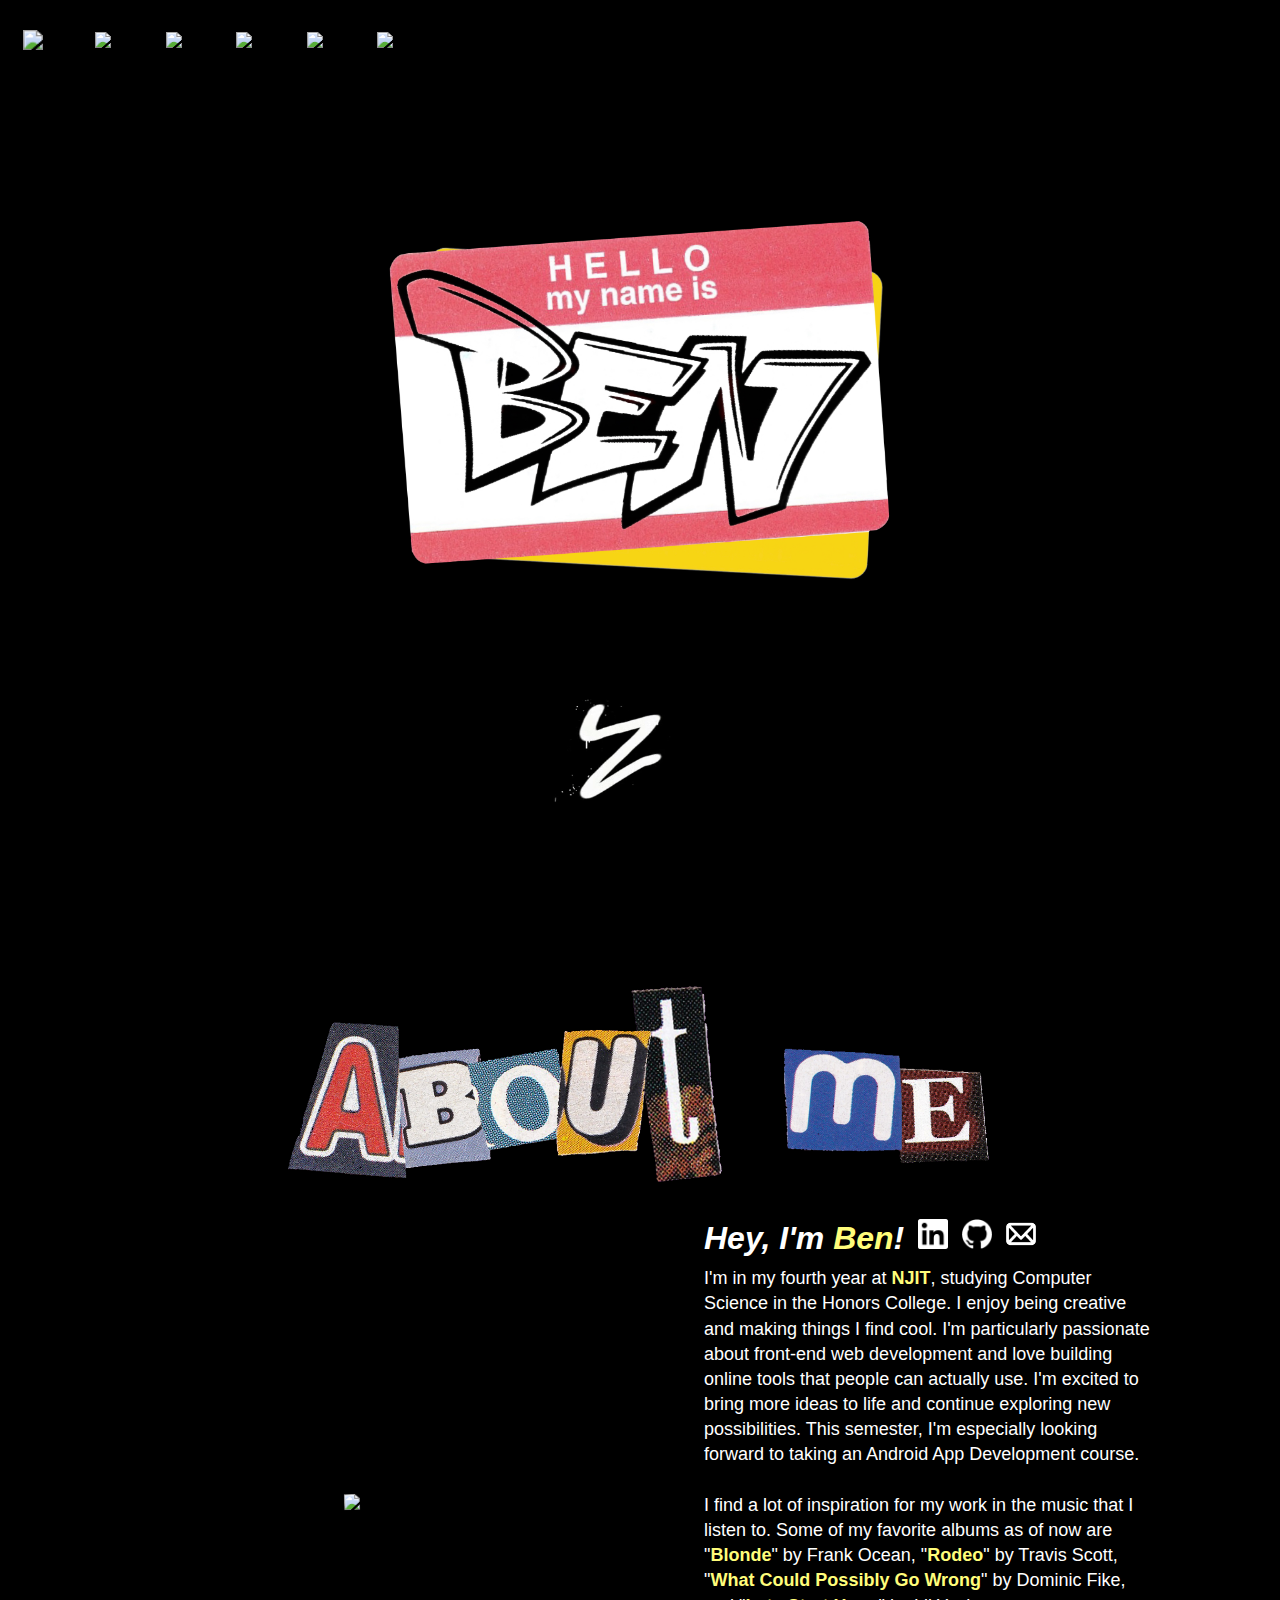
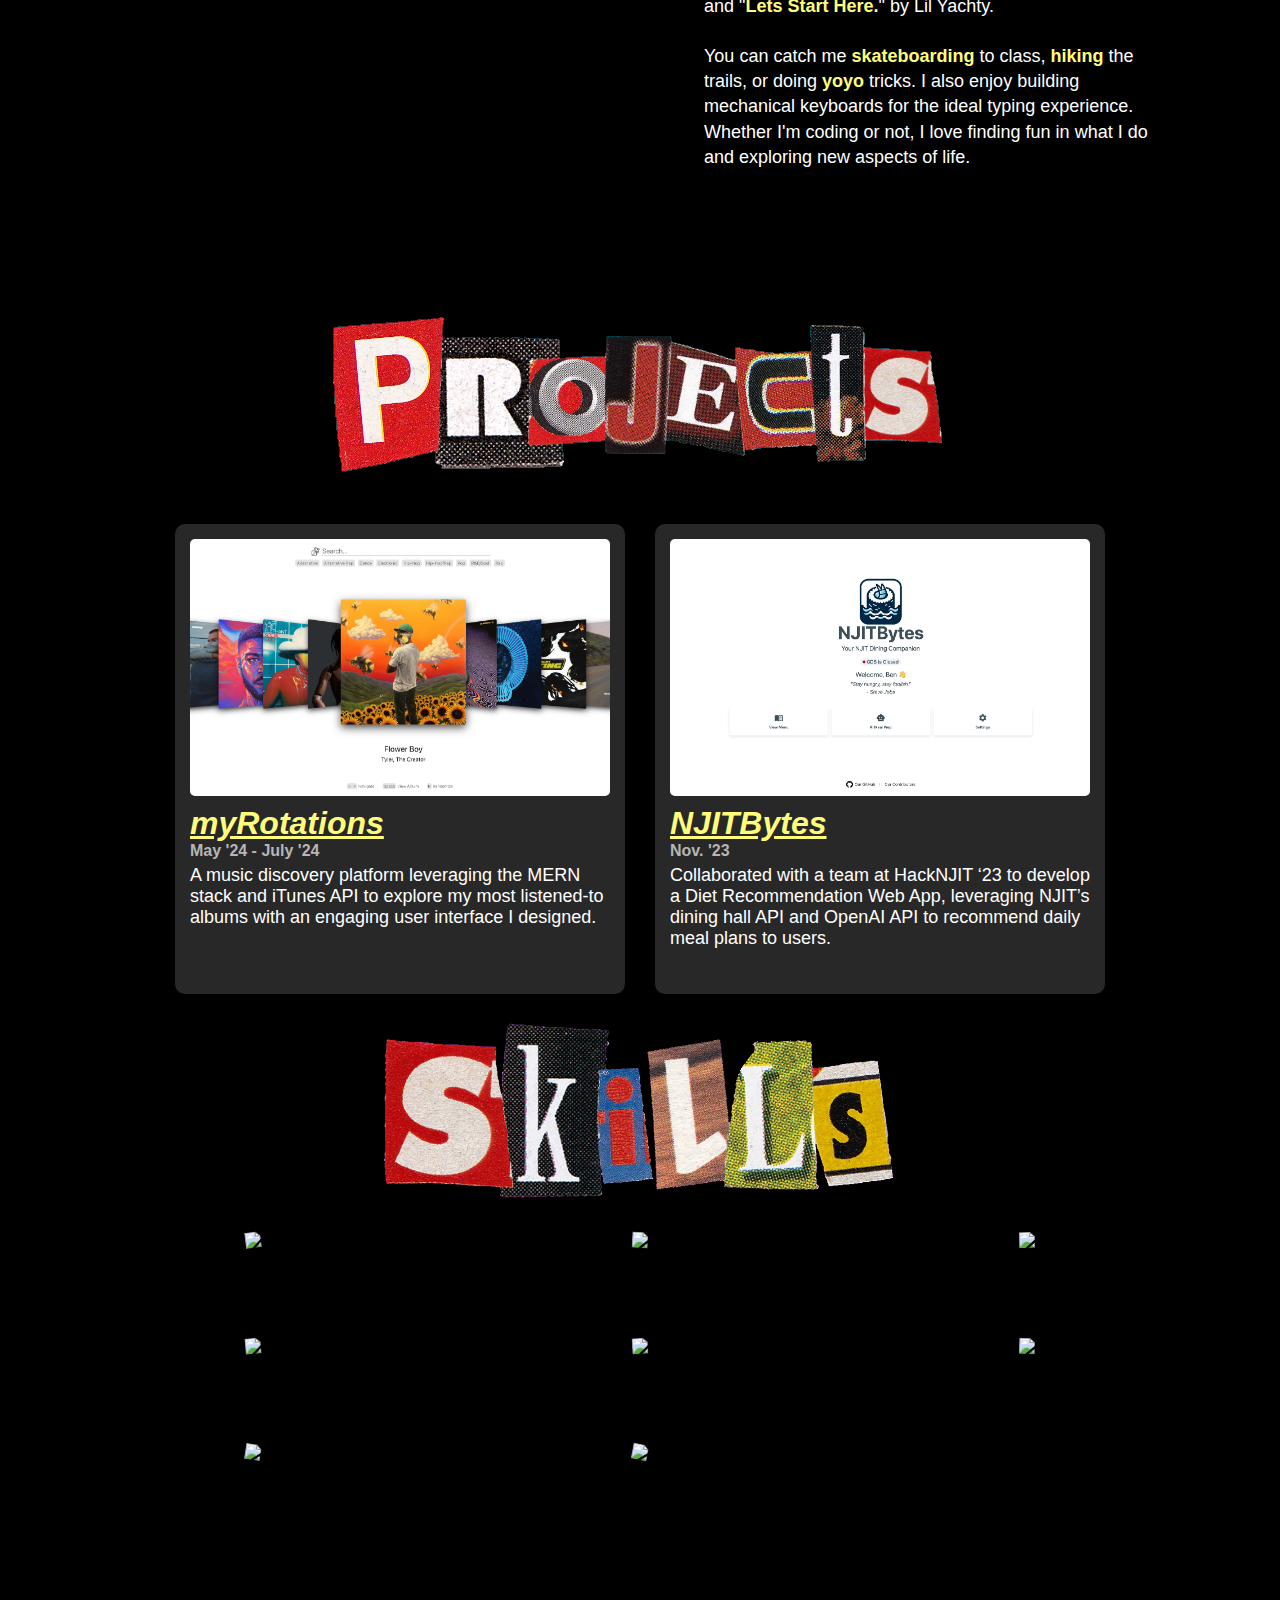
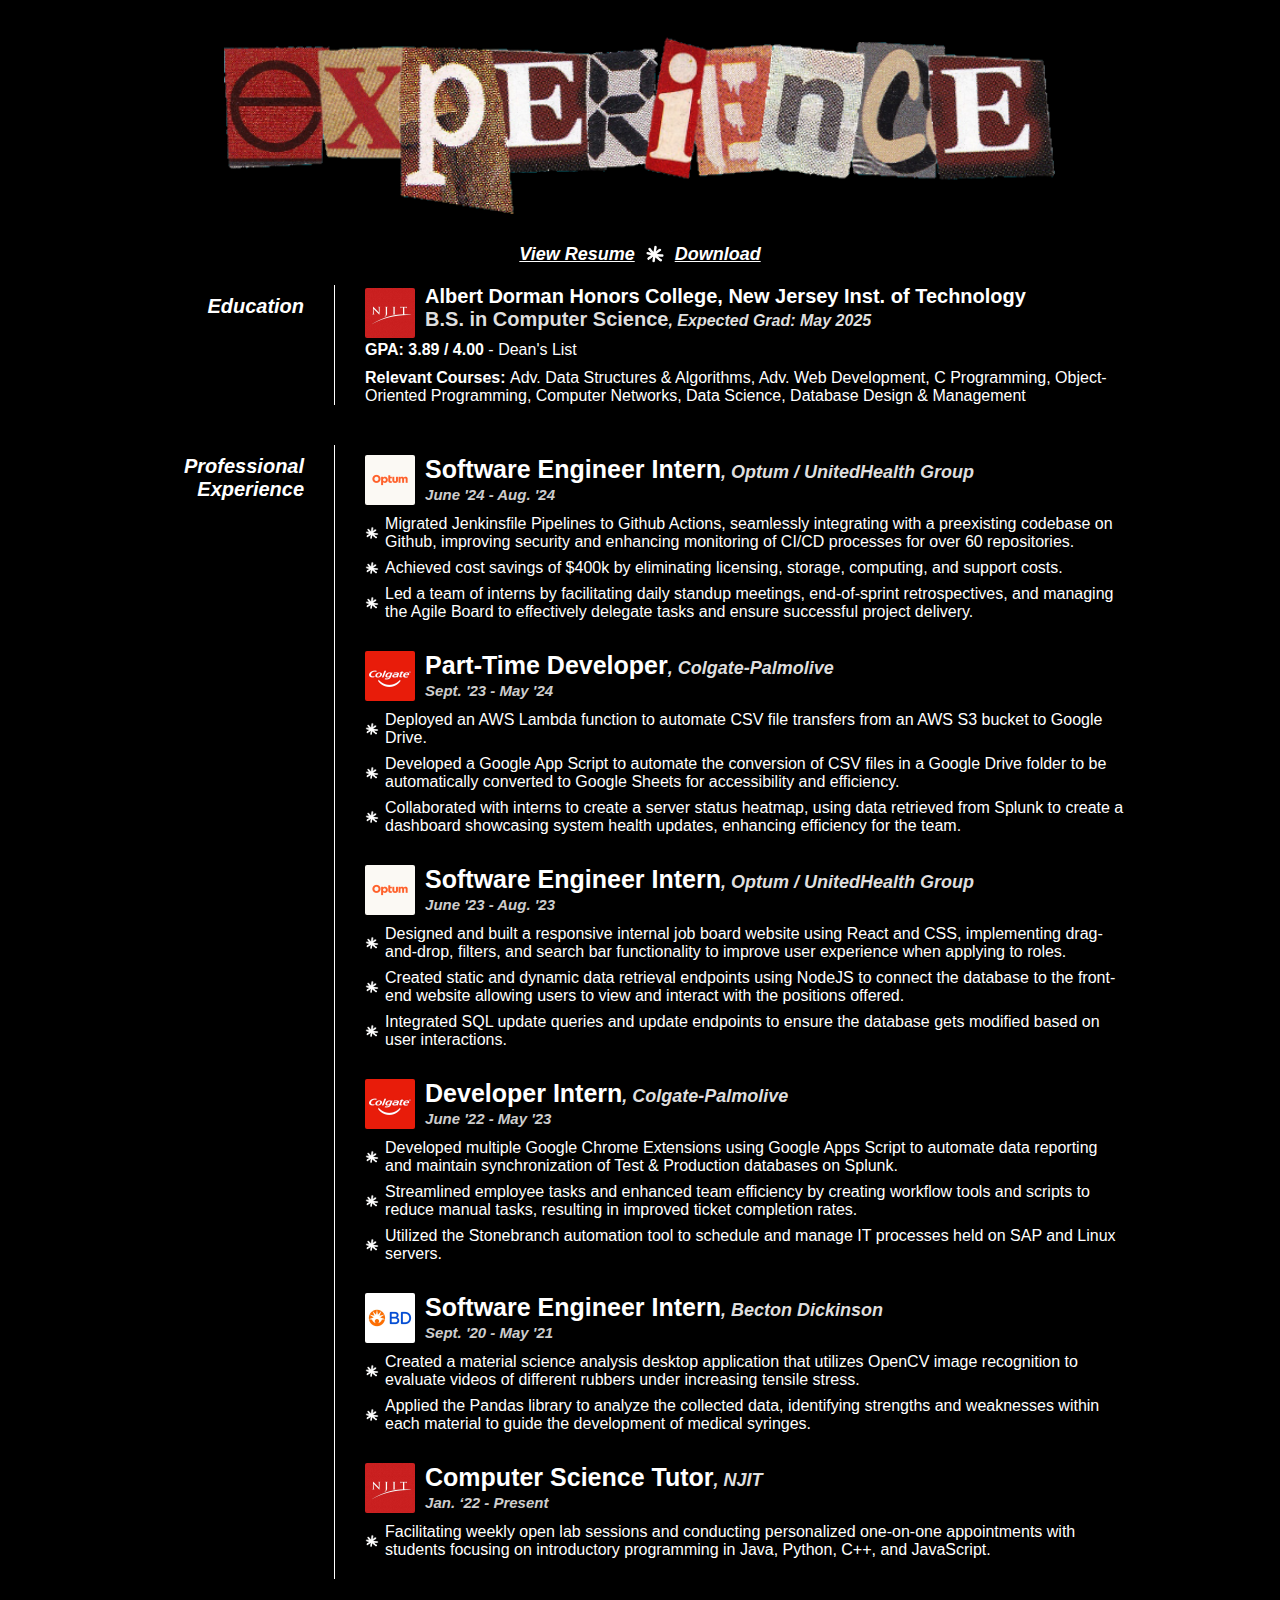
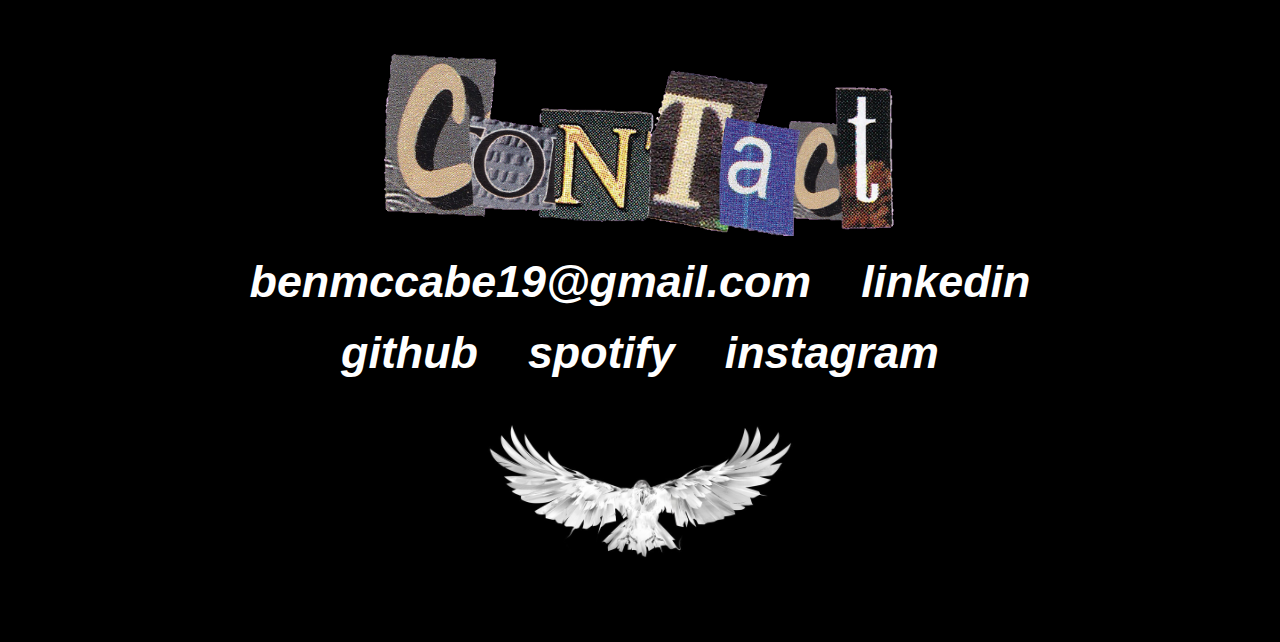
==== commit 85c9e126: "changed arrow to gif" ====
--- a/index.html
+++ b/index.html
@@ -64,21 +64,23 @@
     <div class="home-arrow">
       <div class="centered-content">
         <a class="navItem" href="#about">
-          <video
-            autoplay
-            muted
-            playsinline
-            preload="auto"
-            disableRemotePlayback
-            disablePictureInPicture
+          <img
+            id="arrowGif"
+            src="img/arrow.gif"
+            alt="Arrow animation"
             width="200px"
-          >
-            <source src="img/arrow.mp4" type="video/mp4" />
-            Your browser does not support the video tag.
-          </video>
+          />
         </a>
       </div>
     </div>
+
+    <script>
+      // This script reloads the GIF to start from the beginning on page load
+      document.addEventListener("DOMContentLoaded", function () {
+        const gif = document.getElementById("arrowGif");
+        gif.src = gif.src; // Forces GIF to reload and start playing
+      });
+    </script>
 
     <div class="content-container">
       <div class="about-section" id="about">
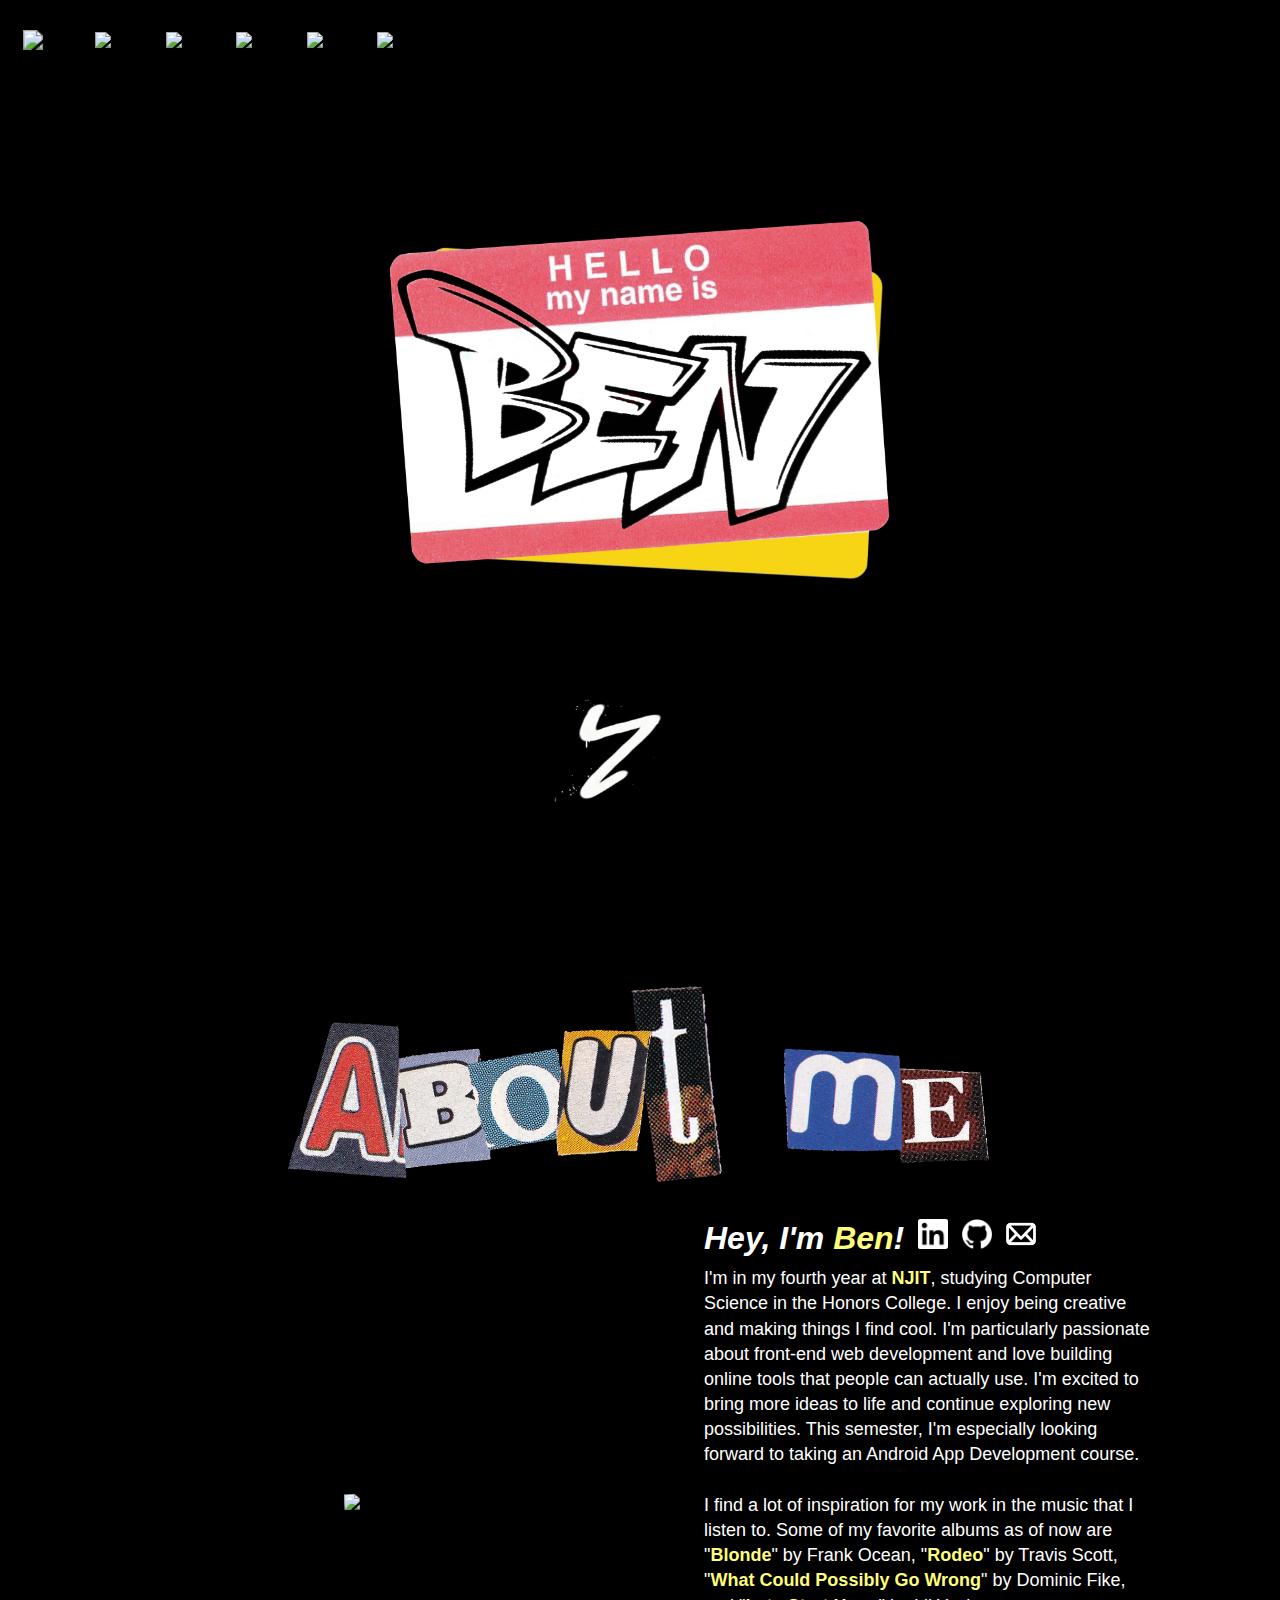
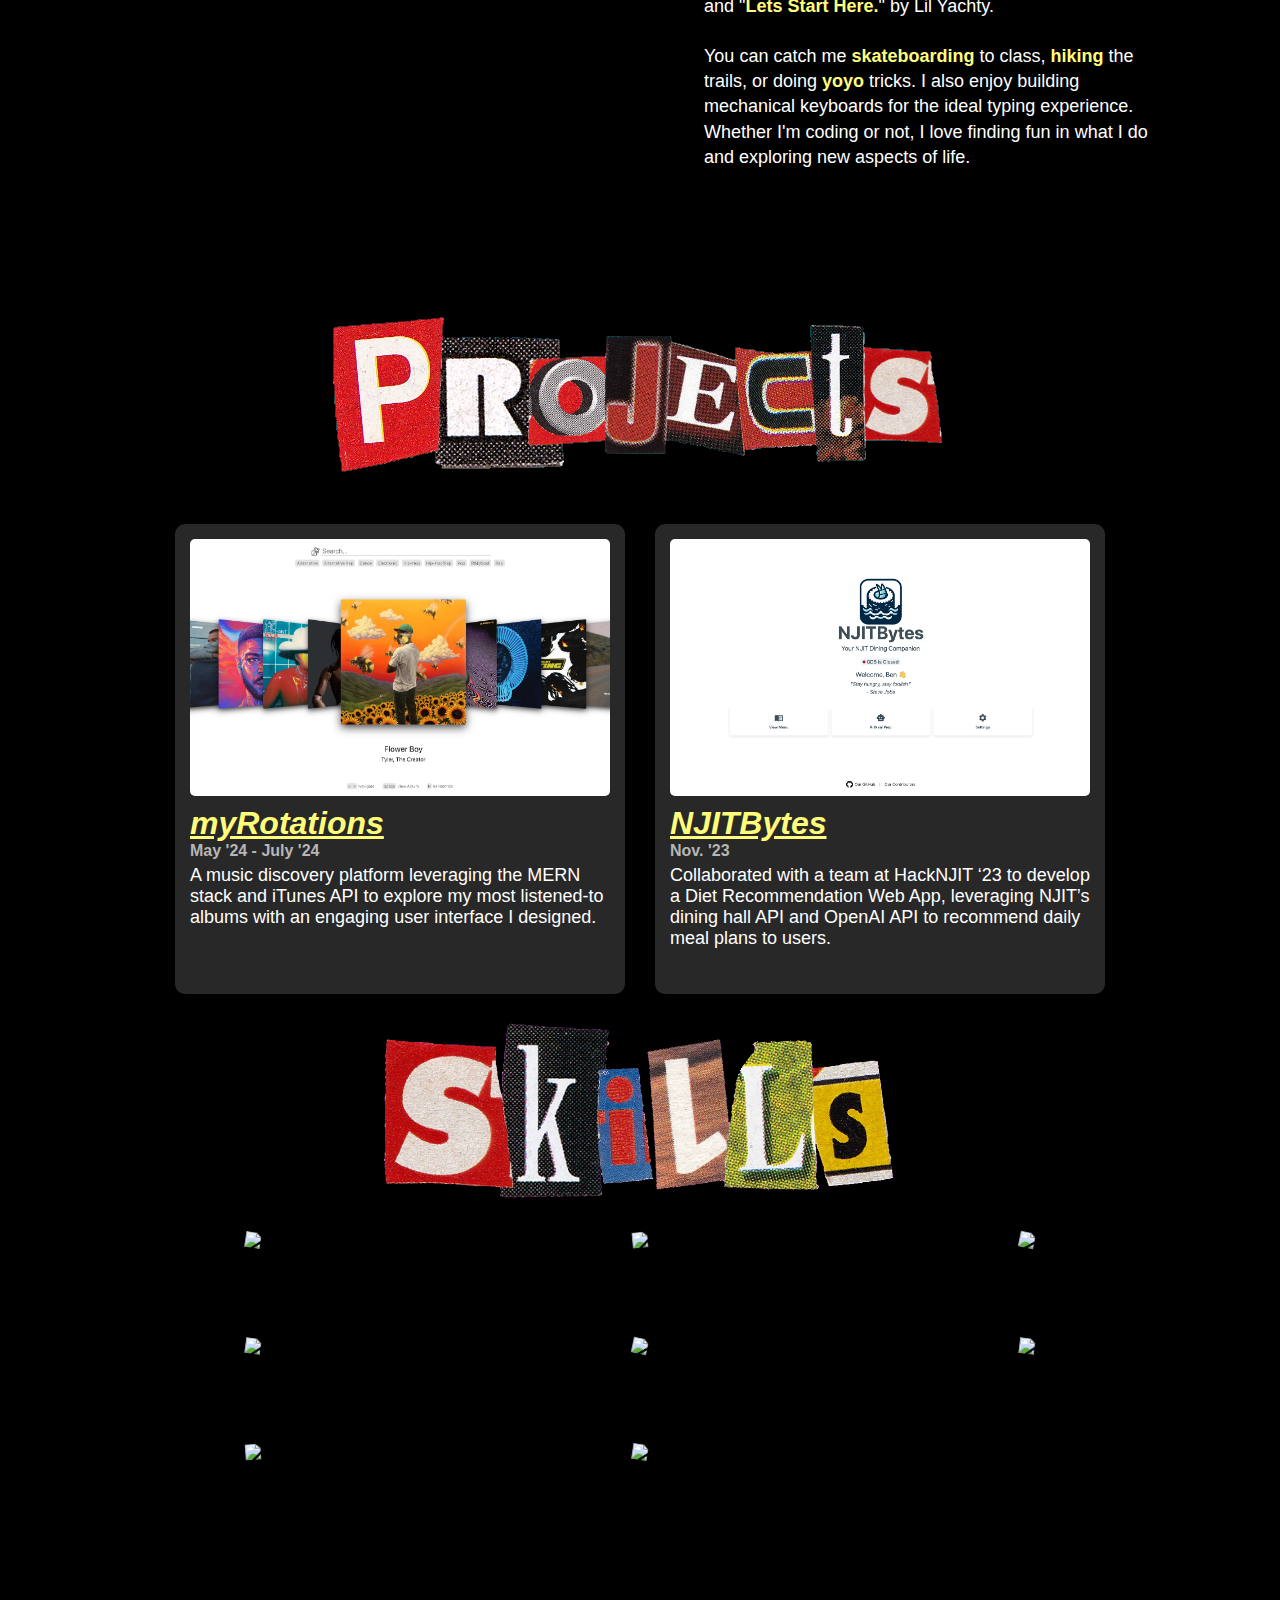
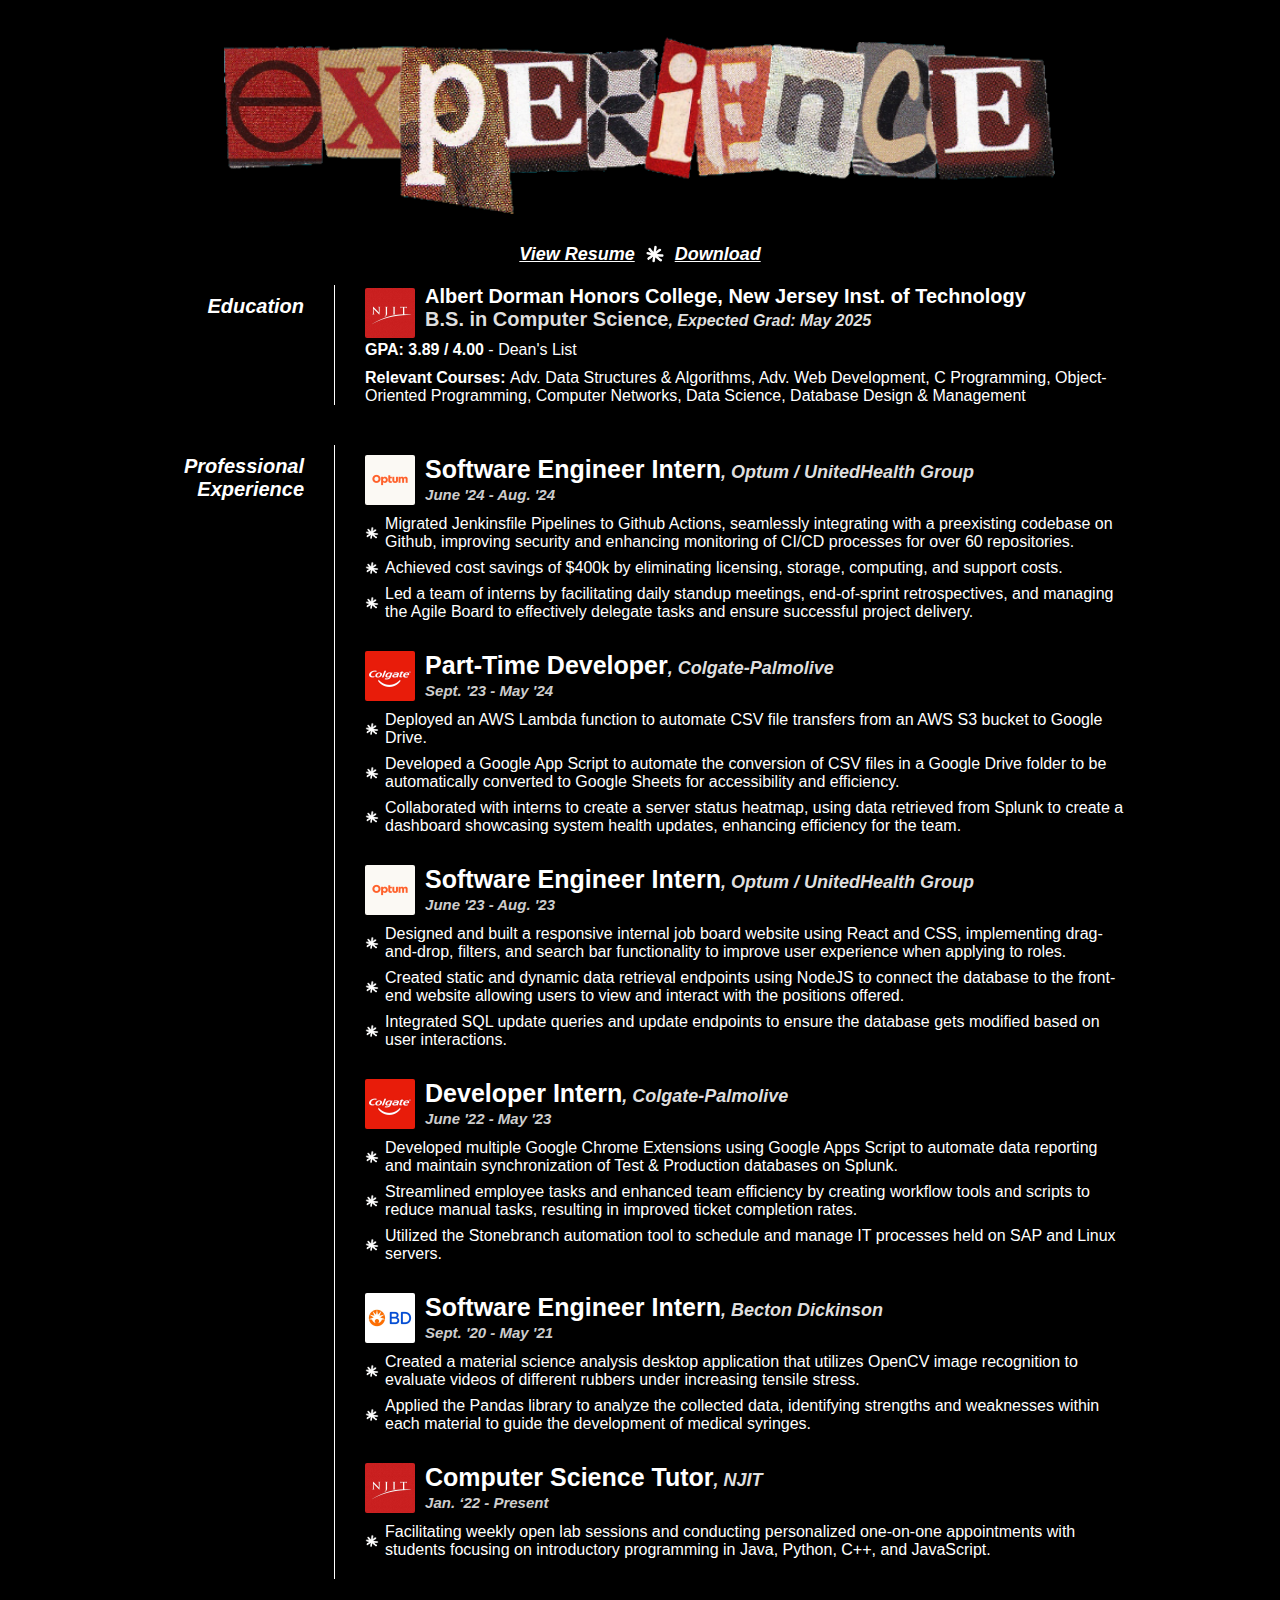
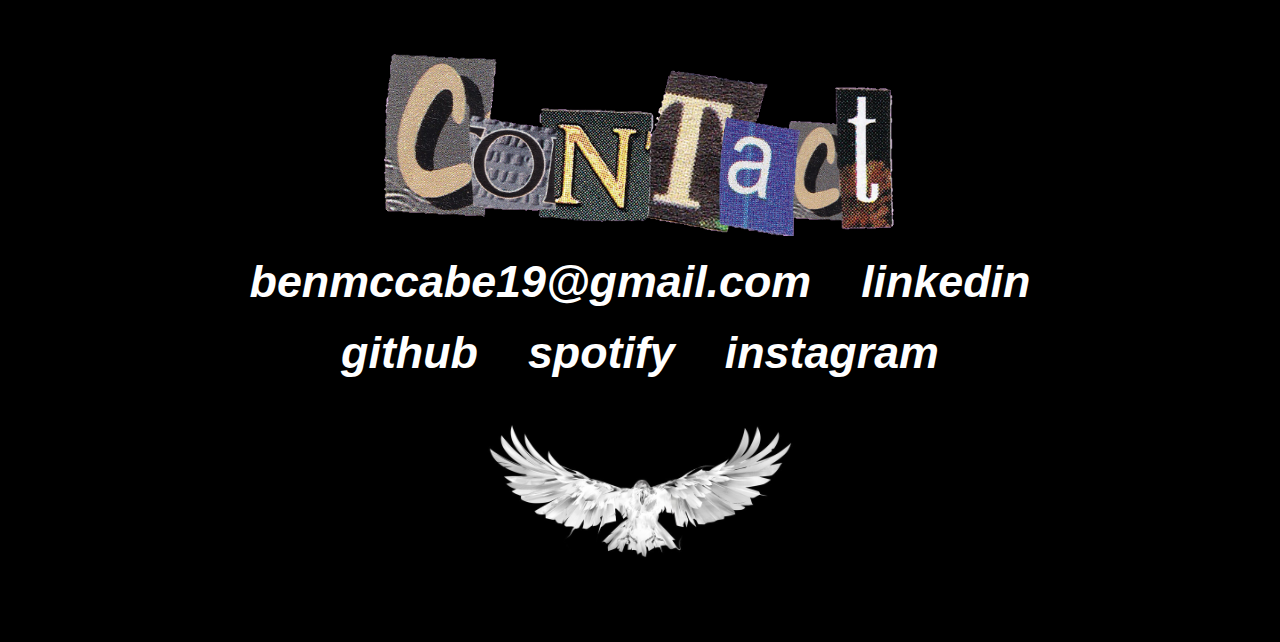
==== commit efa8b666: "button depress animation" ====
--- a/index.html
+++ b/index.html
@@ -33,6 +33,7 @@
           <img
             src="img/navLogo.jpg"
             height="50px"
+            class="logo"
             style="transform: scale(1.25)"
           />
         </a>
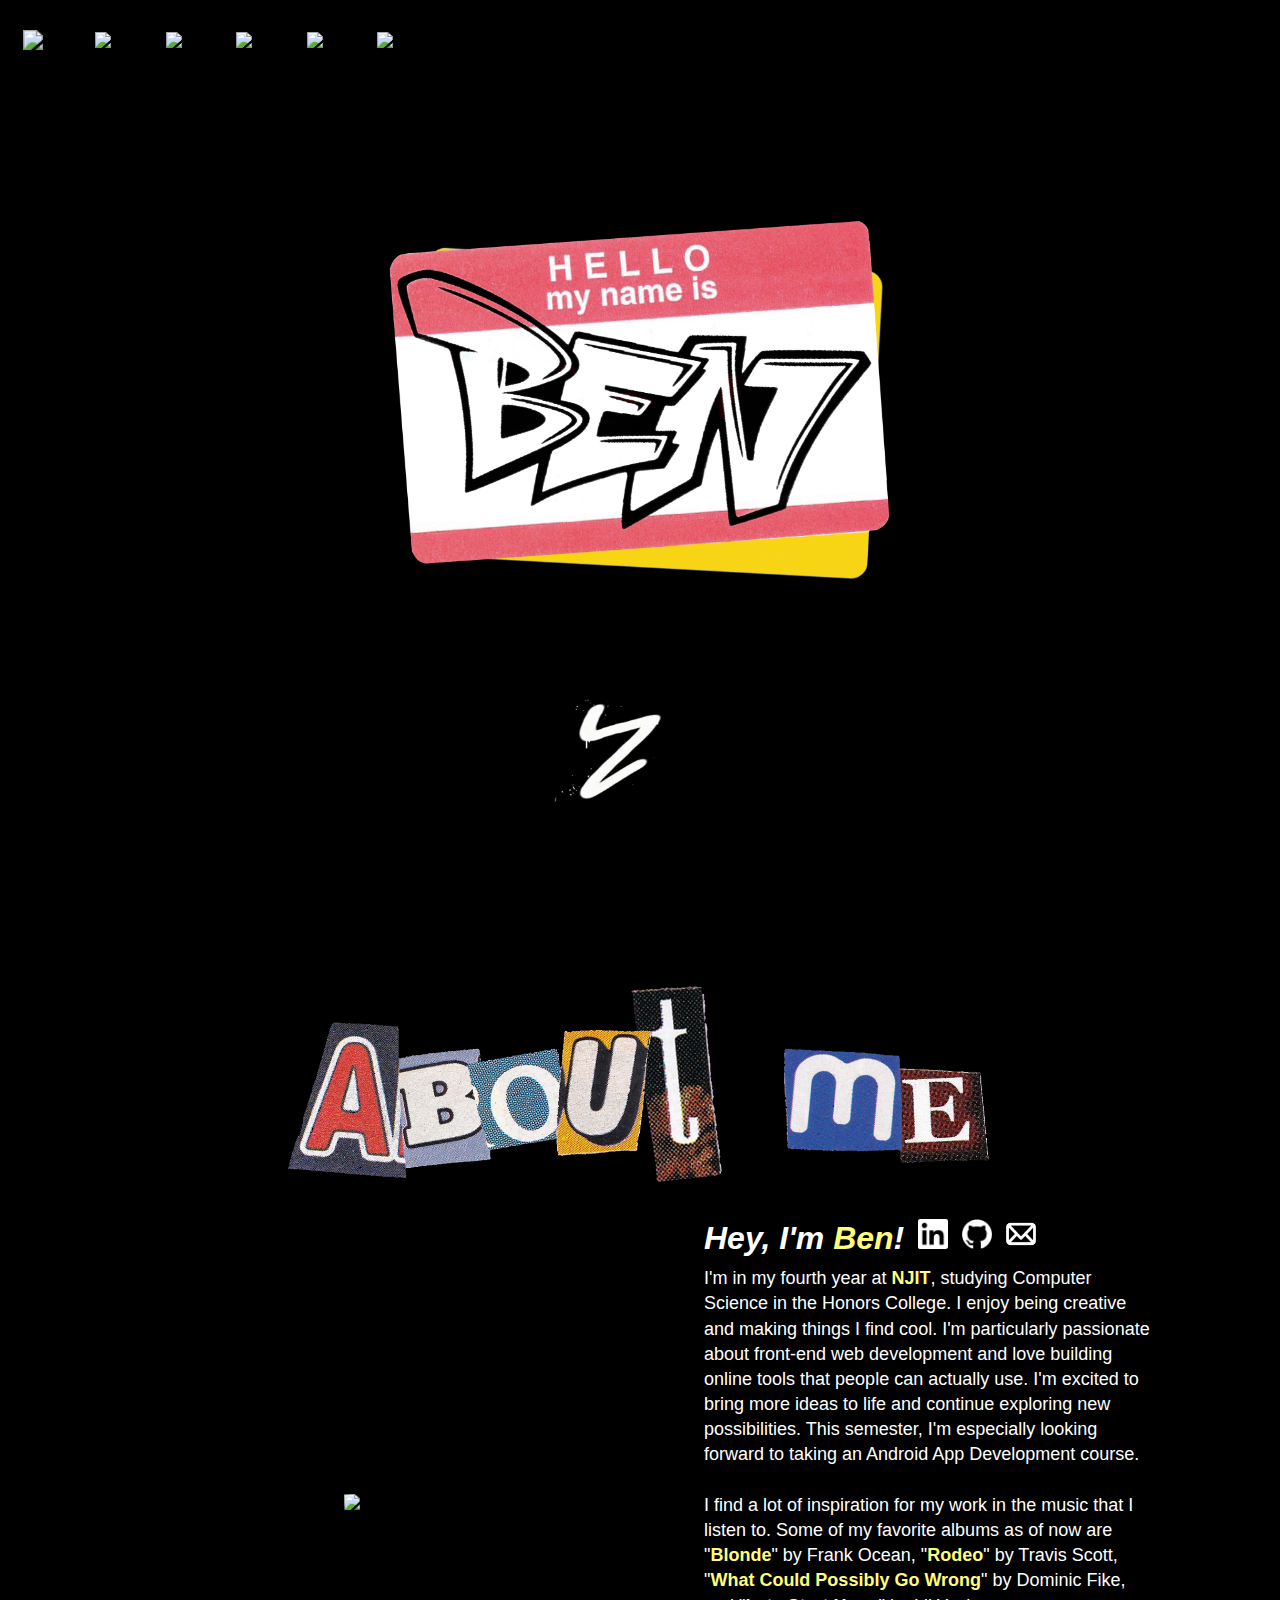
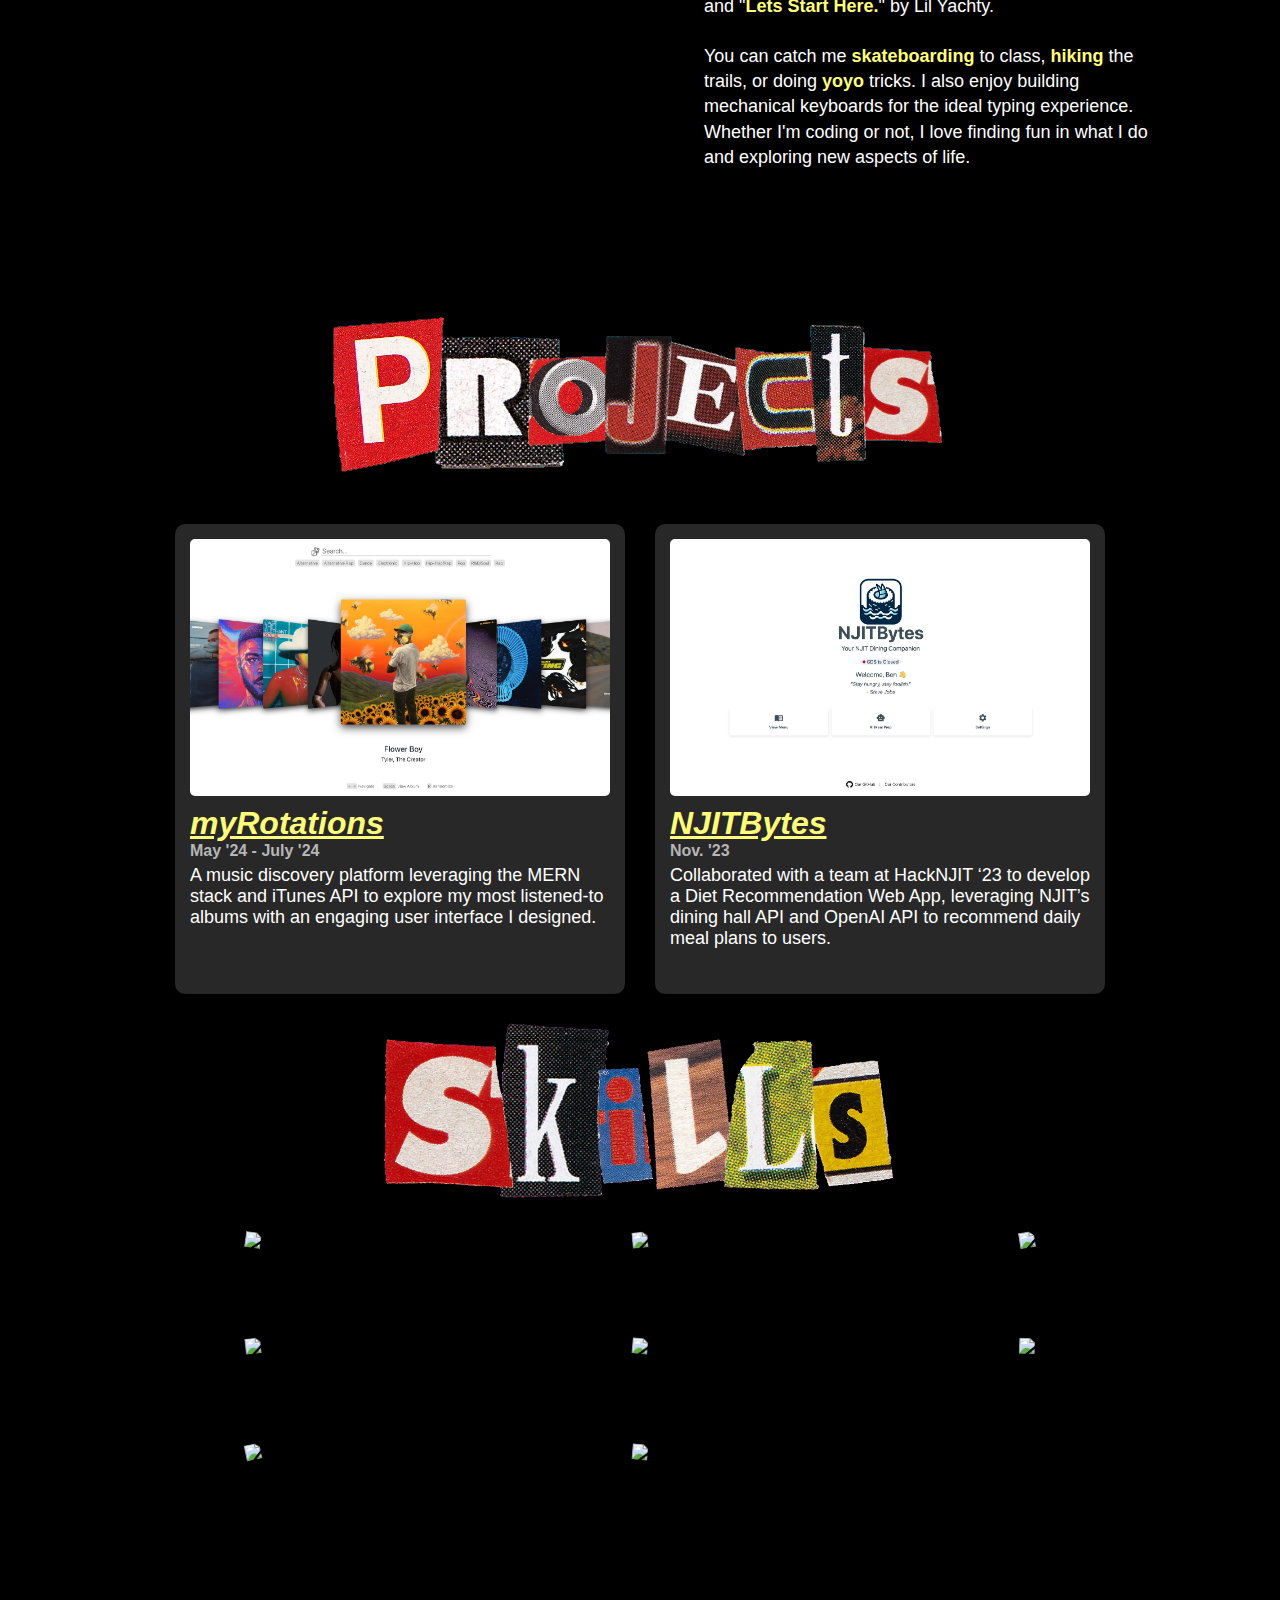
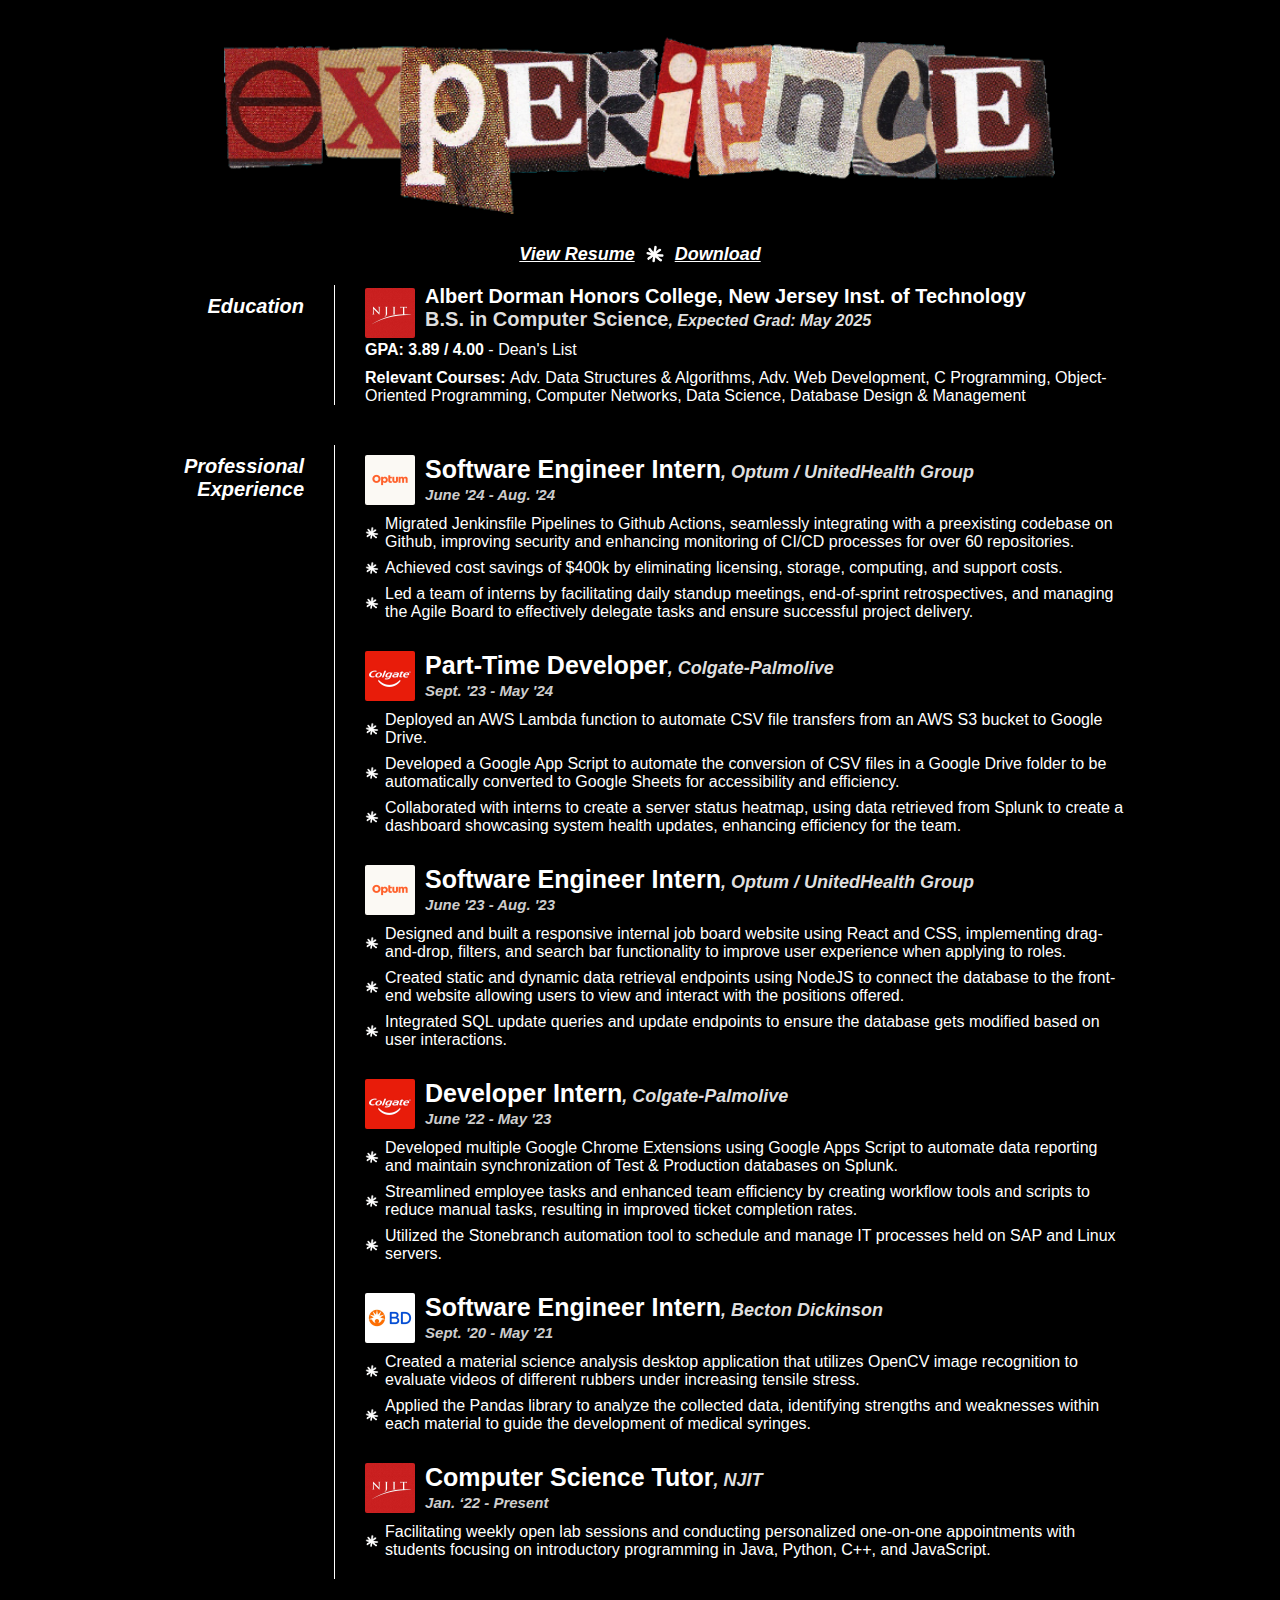
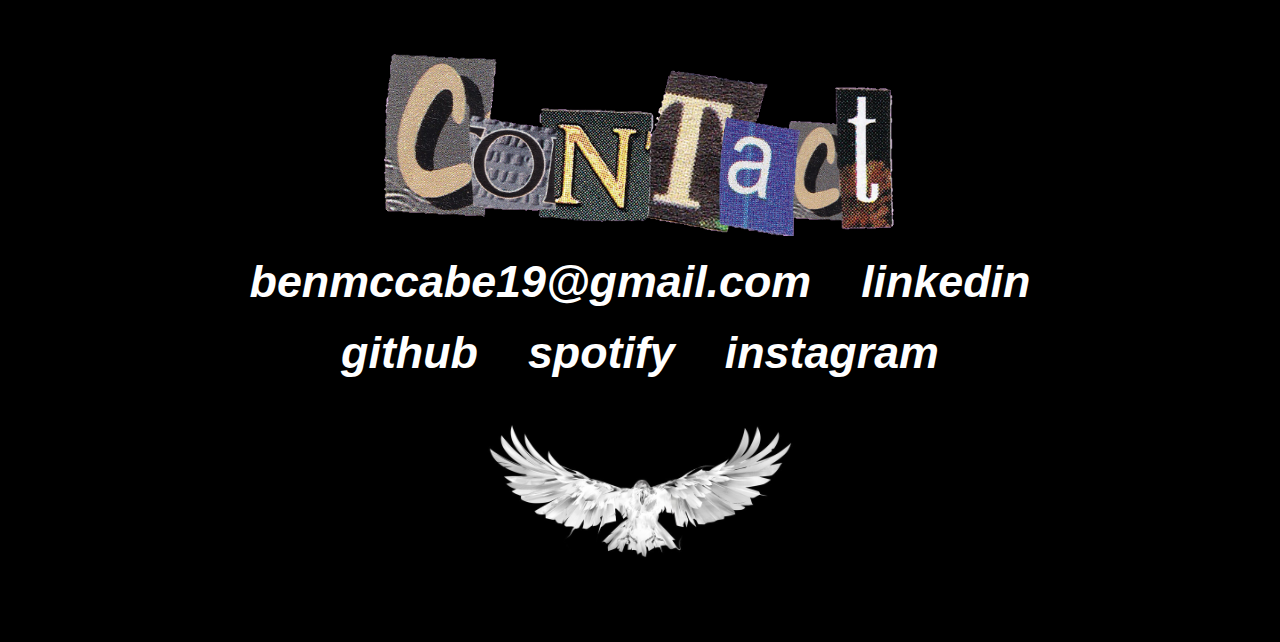
==== commit e893da80: "nav items and hello sticker draggable="false"" ====
--- a/index.html
+++ b/index.html
@@ -35,22 +35,23 @@
             height="50px"
             class="logo"
             style="transform: scale(1.25)"
+            draggable="false"
           />
         </a>
         <a class="navItem" href="#home">
-          <img src="img/homeHeader.jpg" height="50px" />
+          <img src="img/homeHeader.jpg" height="50px" draggable="false" />
         </a>
         <a class="navItem" href="#about">
-          <img src="img/aboutHeader.jpg" height="50px" />
+          <img src="img/aboutHeader.jpg" height="50px" draggable="false" />
         </a>
         <a class="navItem" href="#skills">
-          <img src="img/skillsHeader.jpg" height="50px" />
+          <img src="img/skillsHeader.jpg" height="50px" draggable="false" />
         </a>
         <a class="navItem" href="#experience">
-          <img src="img/experienceHeader.jpg" height="50px" />
+          <img src="img/experienceHeader.jpg" height="50px" draggable="false" />
         </a>
         <a class="navItem" href="#contact">
-          <img src="img/contactHeader.jpg" height="50px" />
+          <img src="img/contactHeader.jpg" height="50px" draggable="false" />
         </a>
       </nav>
     </aside>
@@ -58,7 +59,7 @@
     <div class="home-container" id="home">
       <div class="centered-content">
         <a class="navItem" href="#about">
-          <img src="img/hello.jpg" class="helloImage" />
+          <img src="img/hello.jpg" class="helloImage" draggable="false" />
         </a>
       </div>
     </div>
@@ -70,6 +71,7 @@
             src="img/arrow.gif"
             alt="Arrow animation"
             width="200px"
+            draggable="false"
           />
         </a>
       </div>
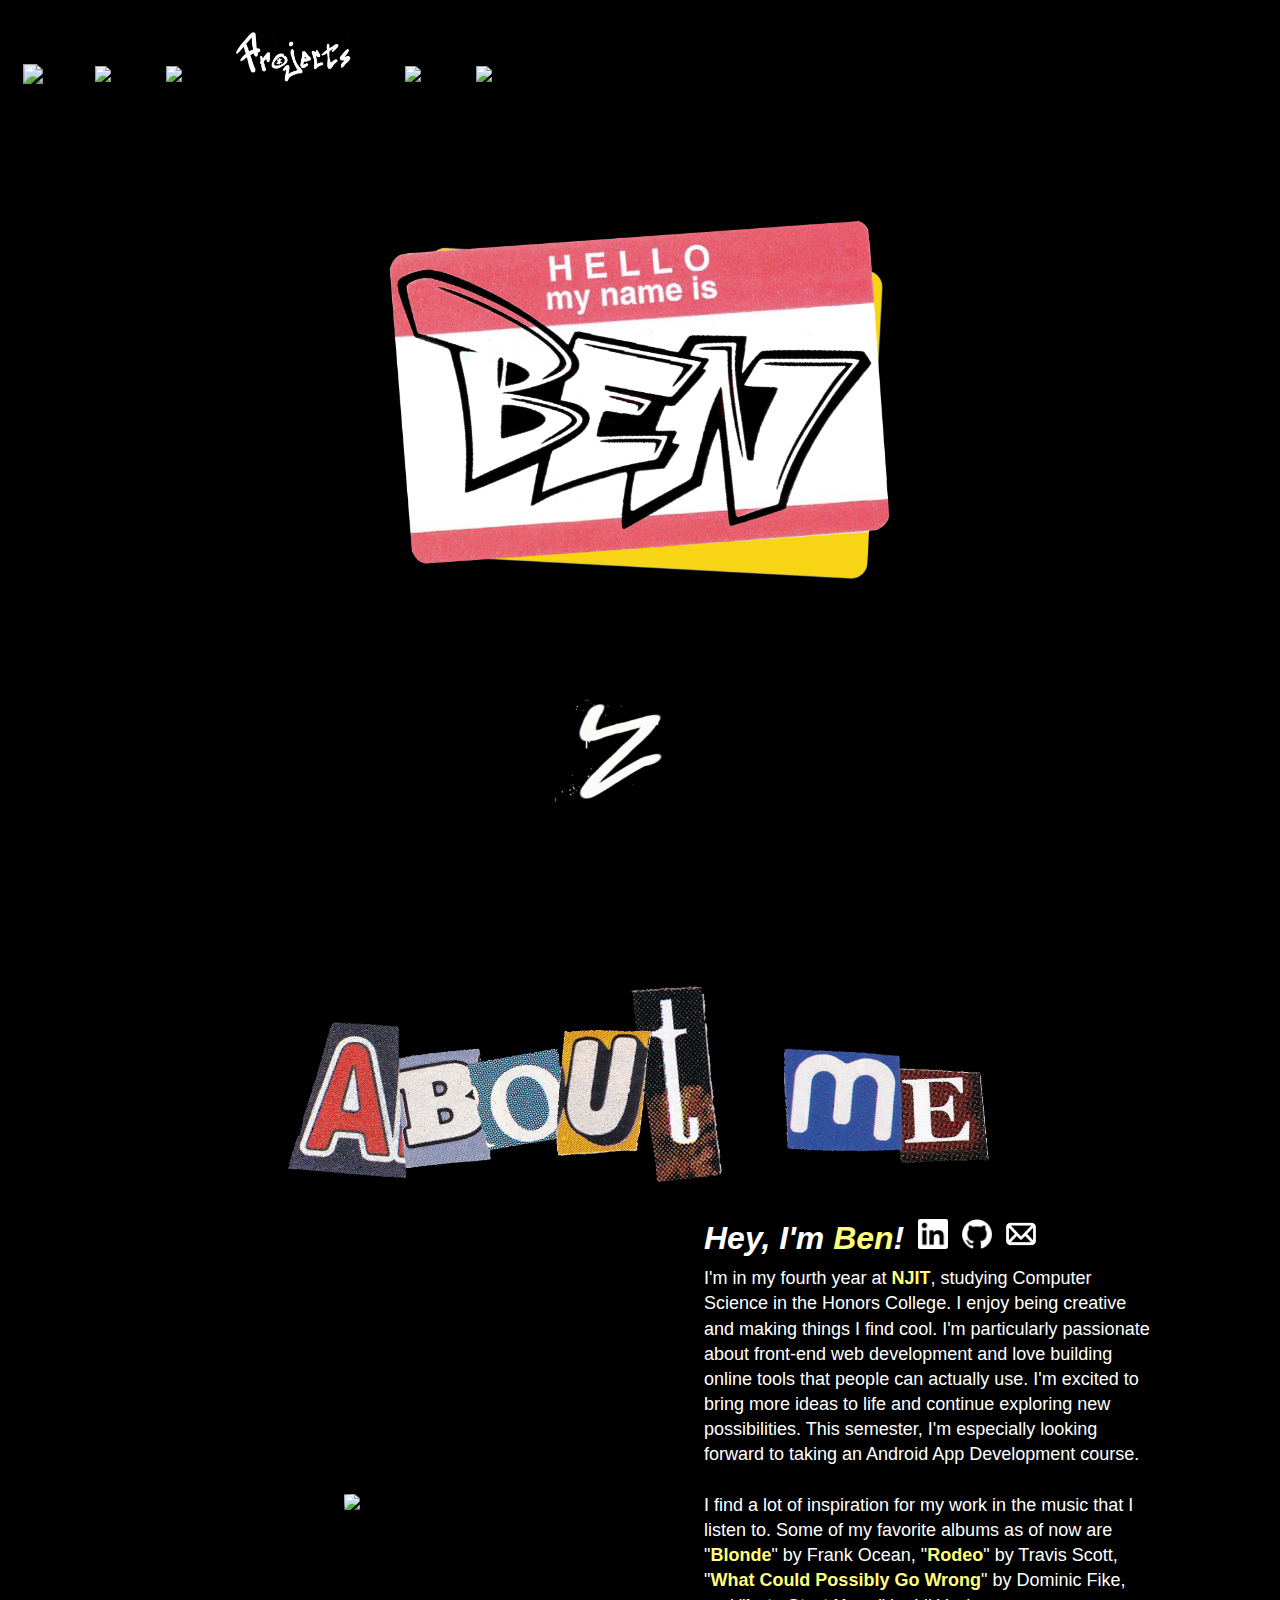
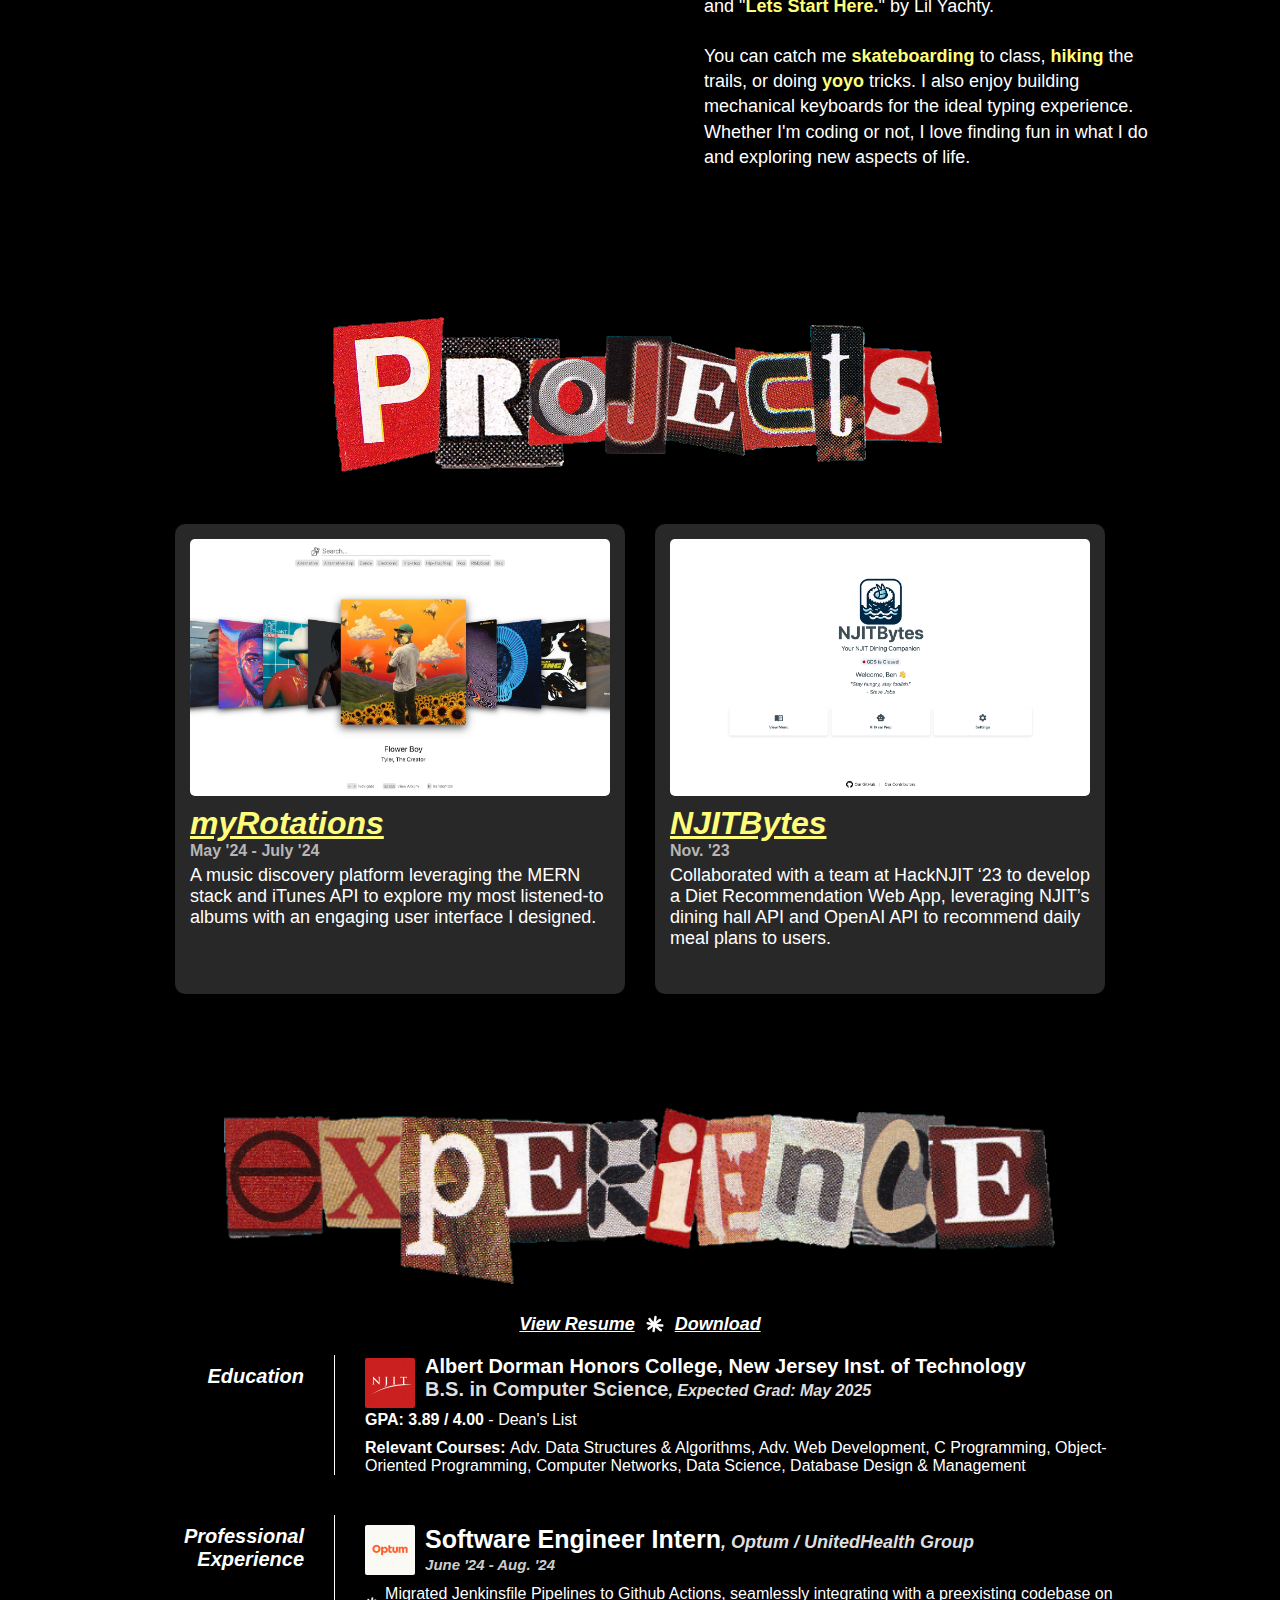
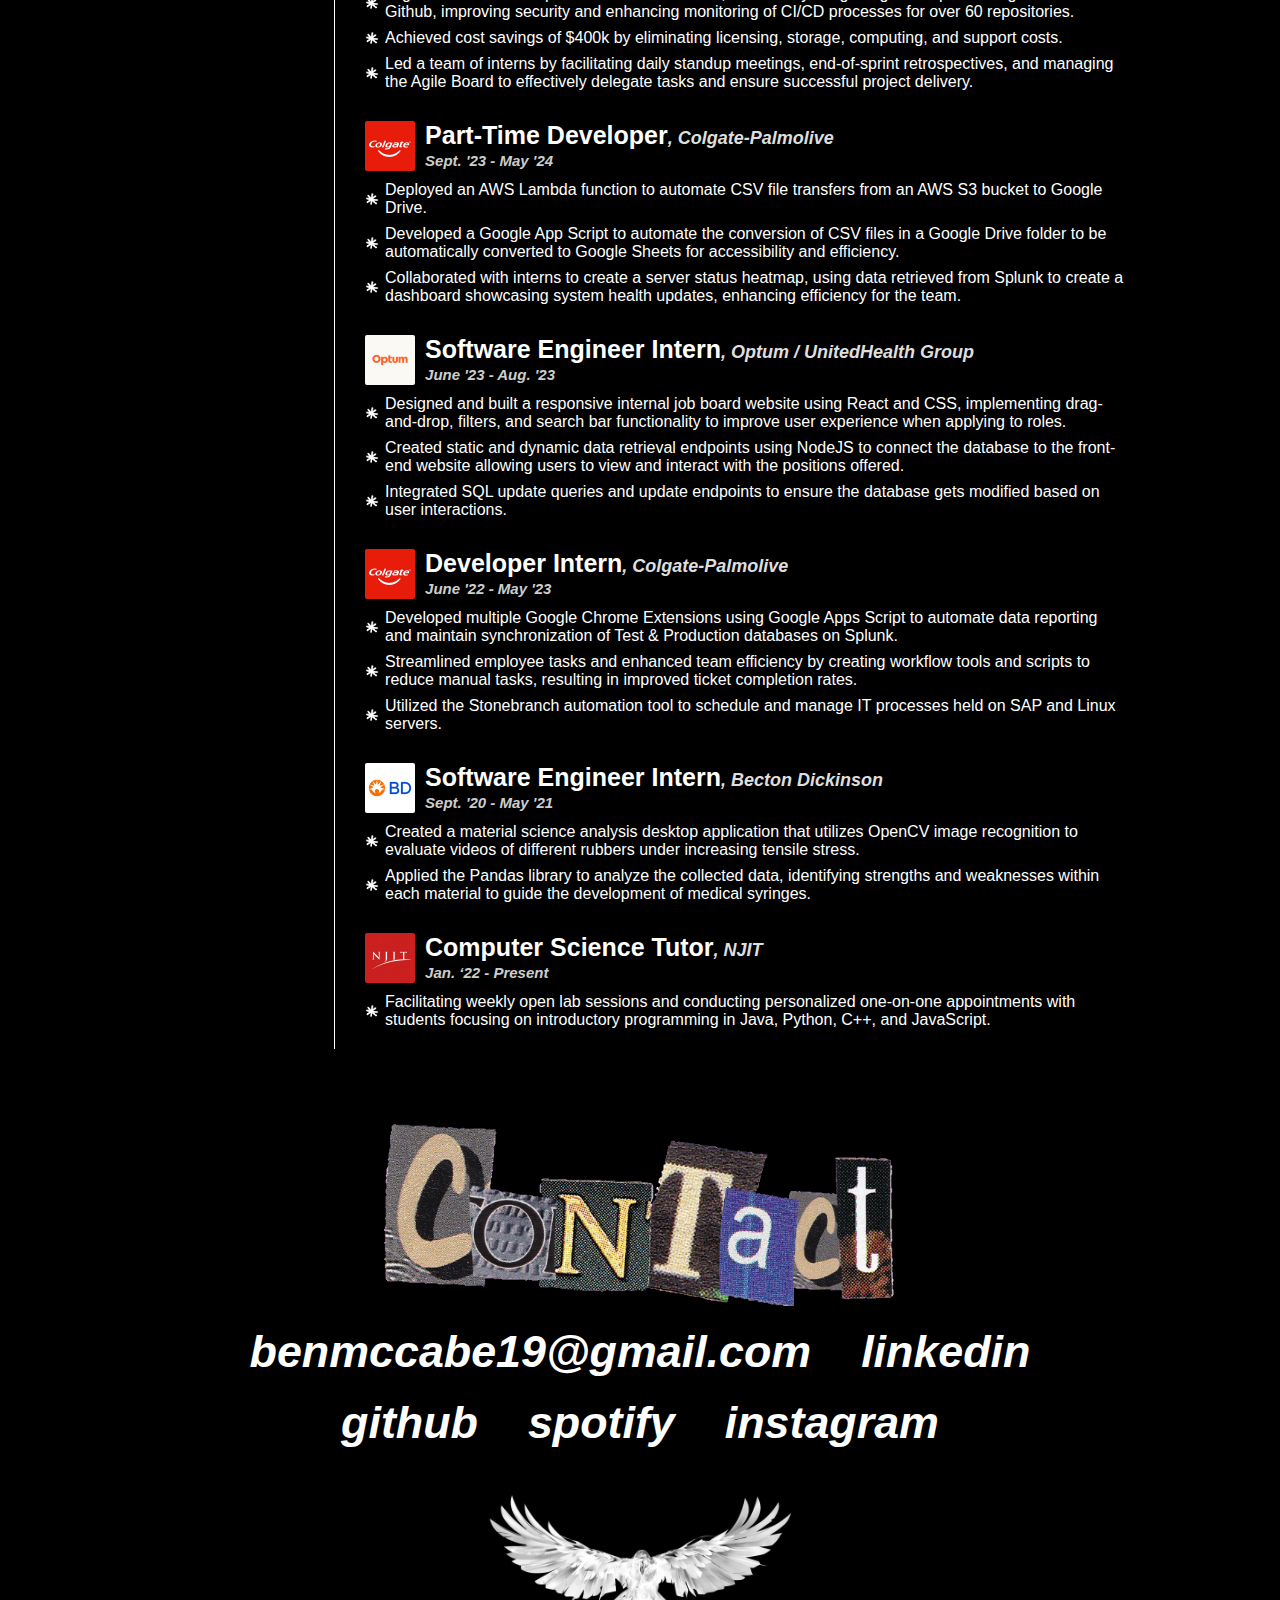
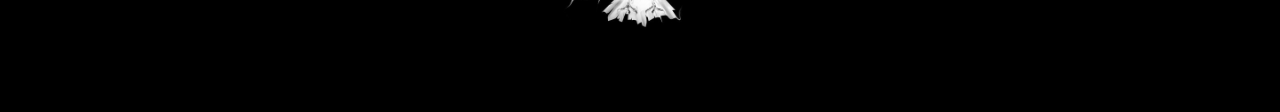
==== commit 1ab6b4dd: "removed skills section, added in projects header" ====
--- a/index.html
+++ b/index.html
@@ -44,8 +44,8 @@
         <a class="navItem" href="#about">
           <img src="img/aboutHeader.jpg" height="50px" draggable="false" />
         </a>
-        <a class="navItem" href="#skills">
-          <img src="img/skillsHeader.jpg" height="50px" draggable="false" />
+        <a class="navItem" href="#projects">
+          <img src="img/projectsHeader.jpeg" height="50px" draggable="false" />
         </a>
         <a class="navItem" href="#experience">
           <img src="img/experienceHeader.jpg" height="50px" draggable="false" />
@@ -138,7 +138,7 @@
         </div>
       </div>
 
-      <div class="projects-section">
+      <div class="projects-section" id="projects">
         <div class="centered-logo">
           <img class="projects-section-logo" src="img/projectsPaper.png" />
         </div>
@@ -191,48 +191,6 @@
         </div>
       </div>
 
-      <div class="skills-section" id="skills">
-        <div class="centered-logo">
-          <img class="skills-section-logo" src="img/skillsPaper.png" />
-        </div>
-        <div class="tool-container">
-          <div class="tool-logos">
-            <div class="logo-item">
-              <img class="js" src="img/skills/js.png" />
-              <div class="hover-text">javascript</div>
-            </div>
-            <div class="logo-item">
-              <img class="react" src="img/skills/react.png" />
-              <div class="hover-text">react</div>
-            </div>
-            <div class="logo-item">
-              <img class="css" src="img/skills/css.png" />
-              <div class="hover-text">css</div>
-            </div>
-            <div class="logo-item">
-              <img class="html" src="img/skills/html.png" />
-              <div class="hover-text">html</div>
-            </div>
-            <div class="logo-item">
-              <img class="python" src="img/skills/python.png" />
-              <div class="hover-text">python</div>
-            </div>
-            <div class="logo-item">
-              <img class="cpp" src="img/skills/c++.png" />
-              <div class="hover-text">c++</div>
-            </div>
-            <div class="logo-item">
-              <img class="java" src="img/skills/java.png" />
-              <div class="hover-text">java</div>
-            </div>
-            <div class="logo-item">
-              <img class="php" src="img/skills/php.png" />
-              <div class="hover-text">php</div>
-            </div>
-          </div>
-        </div>
-      </div>
-
       <div class="experience-section" id="experience">
         <div class="centered-logo">
           <img class="experience-section-logo" src="img/experiencePaper.png" />
--- a/css/styles.css
+++ b/css/styles.css
@@ -324,50 +324,6 @@
   font-size: 18px;
 }
 
-.skills-section {
-  margin-top: 10em;
-}
-
-.skills-section .skills-section-logo {
-  width: 30vw;
-  max-width: 600px;
-}
-
-.tool-logos {
-  display: grid;
-  grid-template-columns: repeat(4, 1fr);
-  grid-gap: 10px;
-  margin: 0 auto;
-}
-
-.logo-item {
-  display: flex;
-  flex-direction: column;
-  justify-content: center;
-  align-items: center;
-  padding: 50px;
-}
-
-.logo-item img {
-  max-height: 20vh;
-  max-width: 20vh;
-  transition: 0.3s all cubic-bezier(0.17, 0.75, 0.58, 0.95);
-}
-
-.logo-item .hover-text {
-  font-weight: bold;
-  font-style: italic;
-  font-size: 25px;
-  padding-top: 20px;
-  padding-left: 50px;
-  opacity: 0;
-  transition: 0.2s all cubic-bezier(0.17, 0.75, 0.58, 0.95);
-}
-
-.logo-item:hover .hover-text {
-  opacity: 1;
-}
-
 .experience-section {
   margin-top: 5em;
 }
@@ -626,48 +582,6 @@
     min-height: 400px;
   }
 
-  .skills-section .skills-section-logo {
-    width: 60vw;
-  }
-
-  .skills-section {
-    margin-top: 5vh;
-  }
-
-  .tool-container {
-    display: flex;
-    justify-content: center;
-    align-items: center;
-    align-content: center;
-  }
-
-  .tool-logos {
-    display: grid;
-    grid-template-columns: repeat(2, 1fr);
-
-    width: 95vw;
-    grid-gap: 10px;
-    margin-top: 2vh;
-  }
-
-  .logo-item {
-    display: flex;
-    justify-content: center;
-    align-items: center;
-    padding: 1em;
-  }
-
-  .logo-item img {
-    max-height: 20vh;
-    max-width: 20vw;
-  }
-
-  .logo-item .hover-text {
-    padding-top: 20px;
-    padding-left: 50px;
-    font-size: 22px;
-  }
-
   .experience-section .experience-section-logo {
     width: 90vw;
   }
@@ -855,46 +769,6 @@
     margin-right: 5vw;
   }
 
-  .skills-section .skills-section-logo {
-    width: 50vw;
-  }
-
-  .skills-section {
-    margin-top: 5vh;
-  }
-
-  .tool-container {
-    display: flex;
-    justify-content: center;
-    align-items: center;
-    align-content: center;
-  }
-
-  .tool-logos {
-    display: grid;
-    grid-template-columns: repeat(2, 1fr);
-    width: 95vw;
-    grid-gap: 10px;
-    margin-top: 2vh;
-  }
-
-  .logo-item {
-    display: flex;
-    justify-content: center;
-    align-items: center;
-    padding: 1em;
-  }
-
-  .logo-item img {
-    max-width: 15vw;
-  }
-
-  .logo-item .hover-text {
-    padding-top: 20px;
-    padding-left: 50px;
-    font-size: 24px;
-  }
-
   .experience-section .experience-section-logo {
     width: 80vw;
   }
@@ -1044,46 +918,6 @@
     margin-right: 5vw;
   }
 
-  .skills-section .skills-section-logo {
-    width: 40vw;
-  }
-
-  .skills-section {
-    margin-top: 3vh;
-  }
-
-  .tool-container {
-    display: flex;
-    justify-content: center;
-    align-items: center;
-    align-content: center;
-  }
-
-  .tool-logos {
-    display: grid;
-    grid-template-columns: repeat(3, 1fr);
-    width: 95vw;
-    grid-gap: 10px;
-    margin-top: 2vh;
-  }
-
-  .logo-item {
-    display: flex;
-    justify-content: center;
-    align-items: center;
-    padding: 1em;
-  }
-
-  .logo-item img {
-    max-width: 13vw;
-  }
-
-  .logo-item .hover-text {
-    padding-top: 20px;
-    padding-left: 50px;
-    font-size: 24px;
-  }
-
   .experience-section .experience-section-logo {
     width: 65vw;
   }
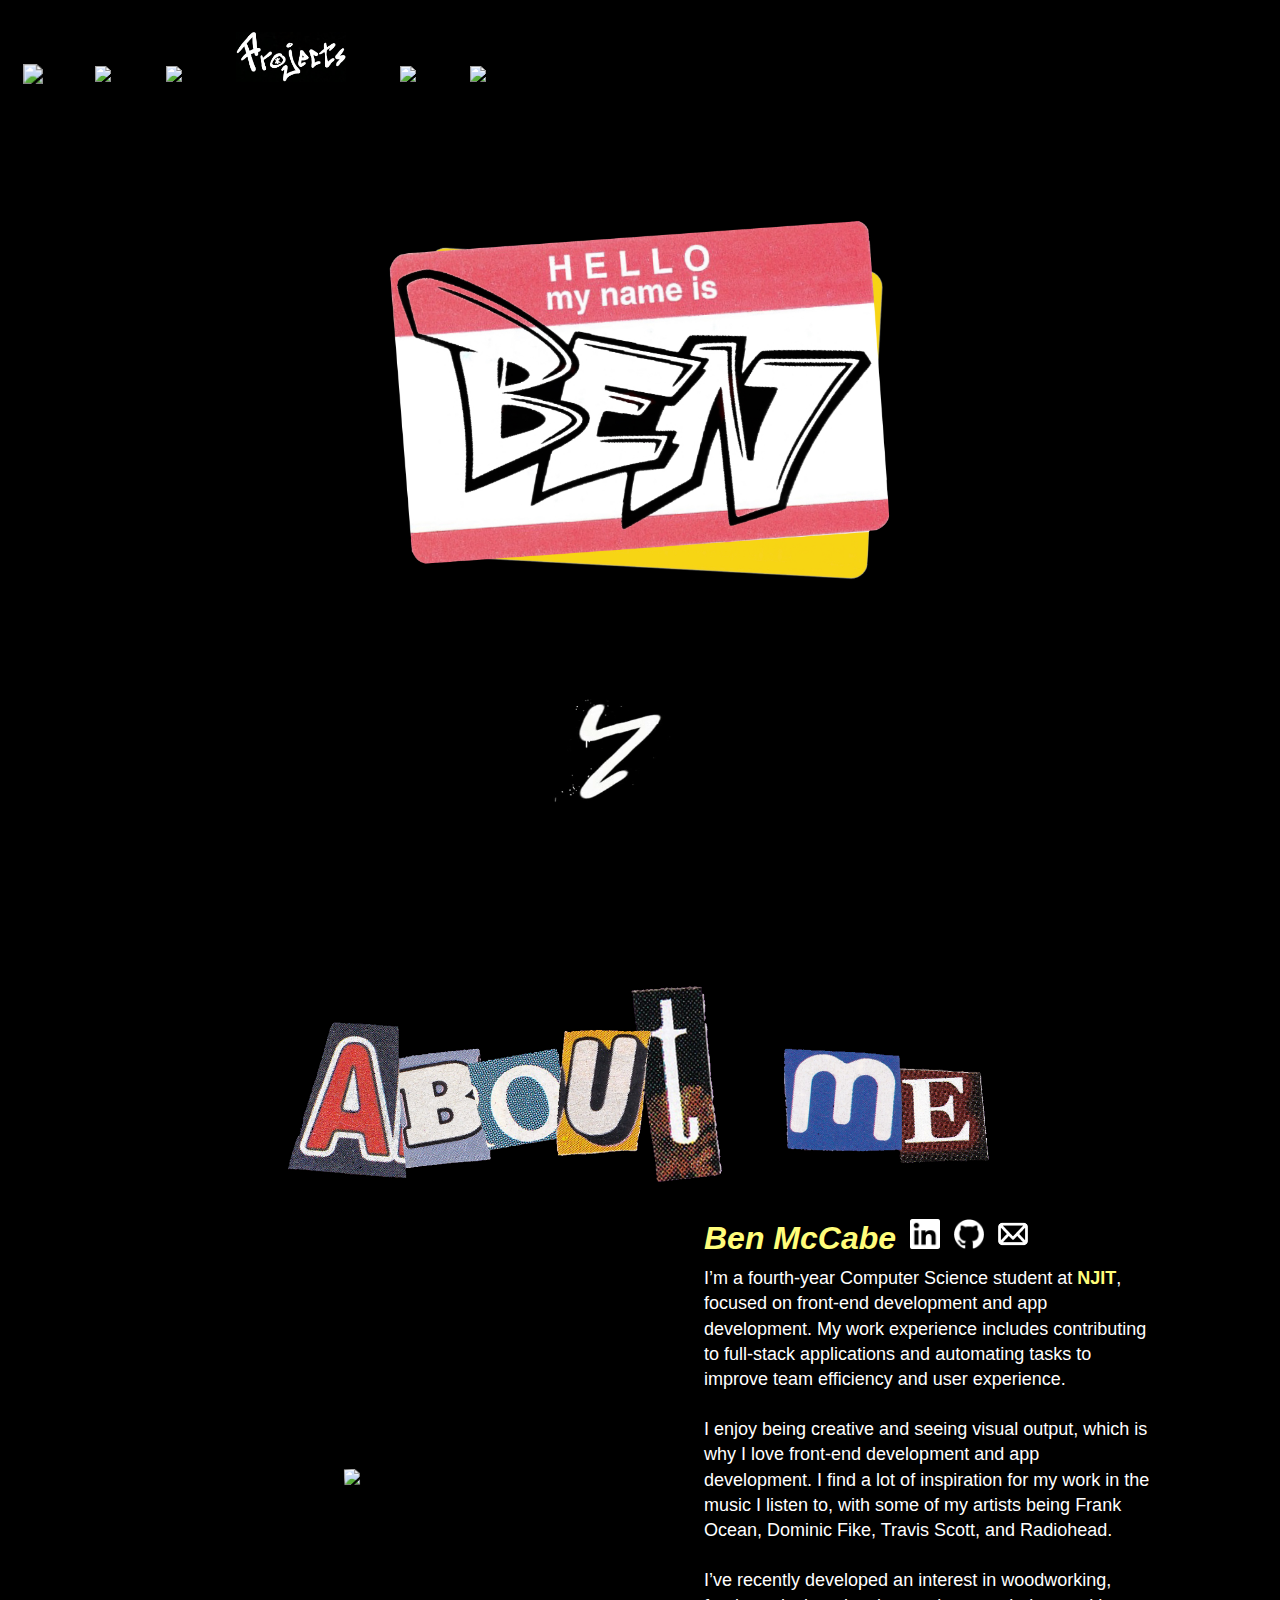
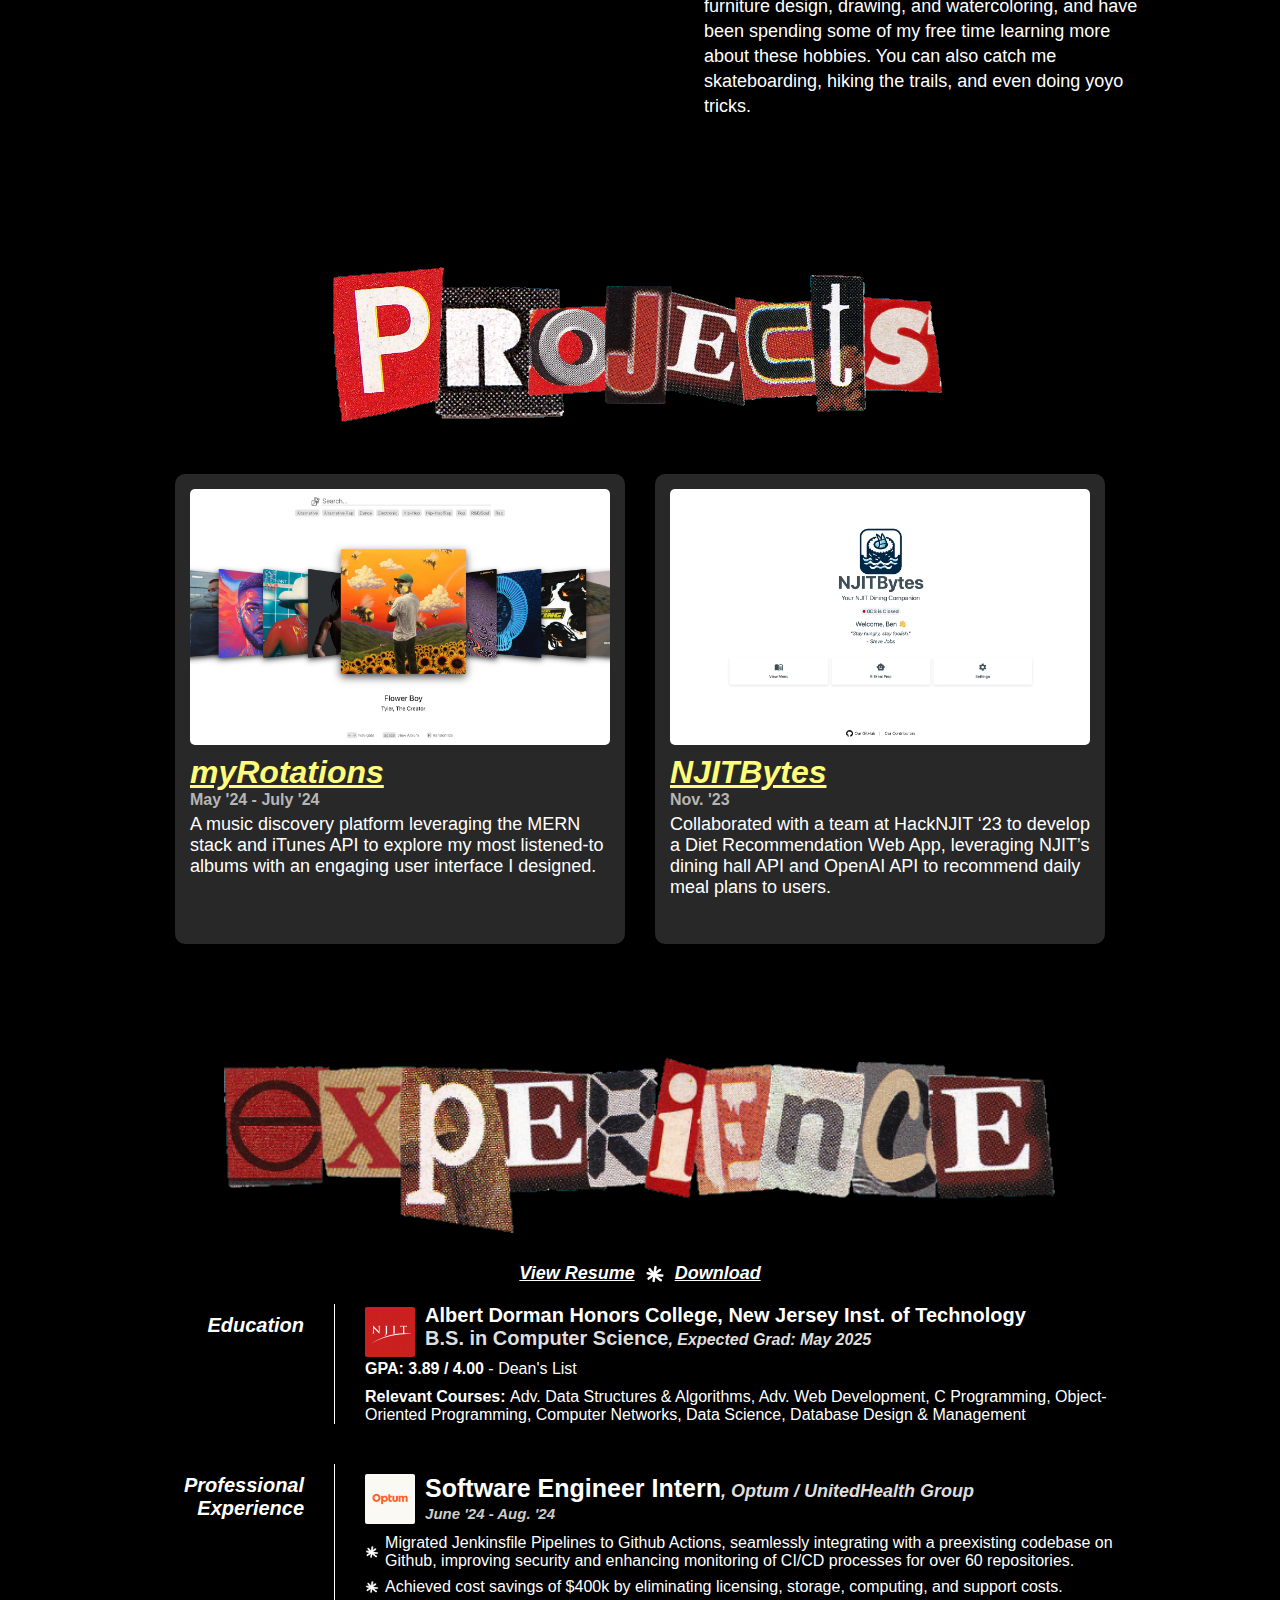
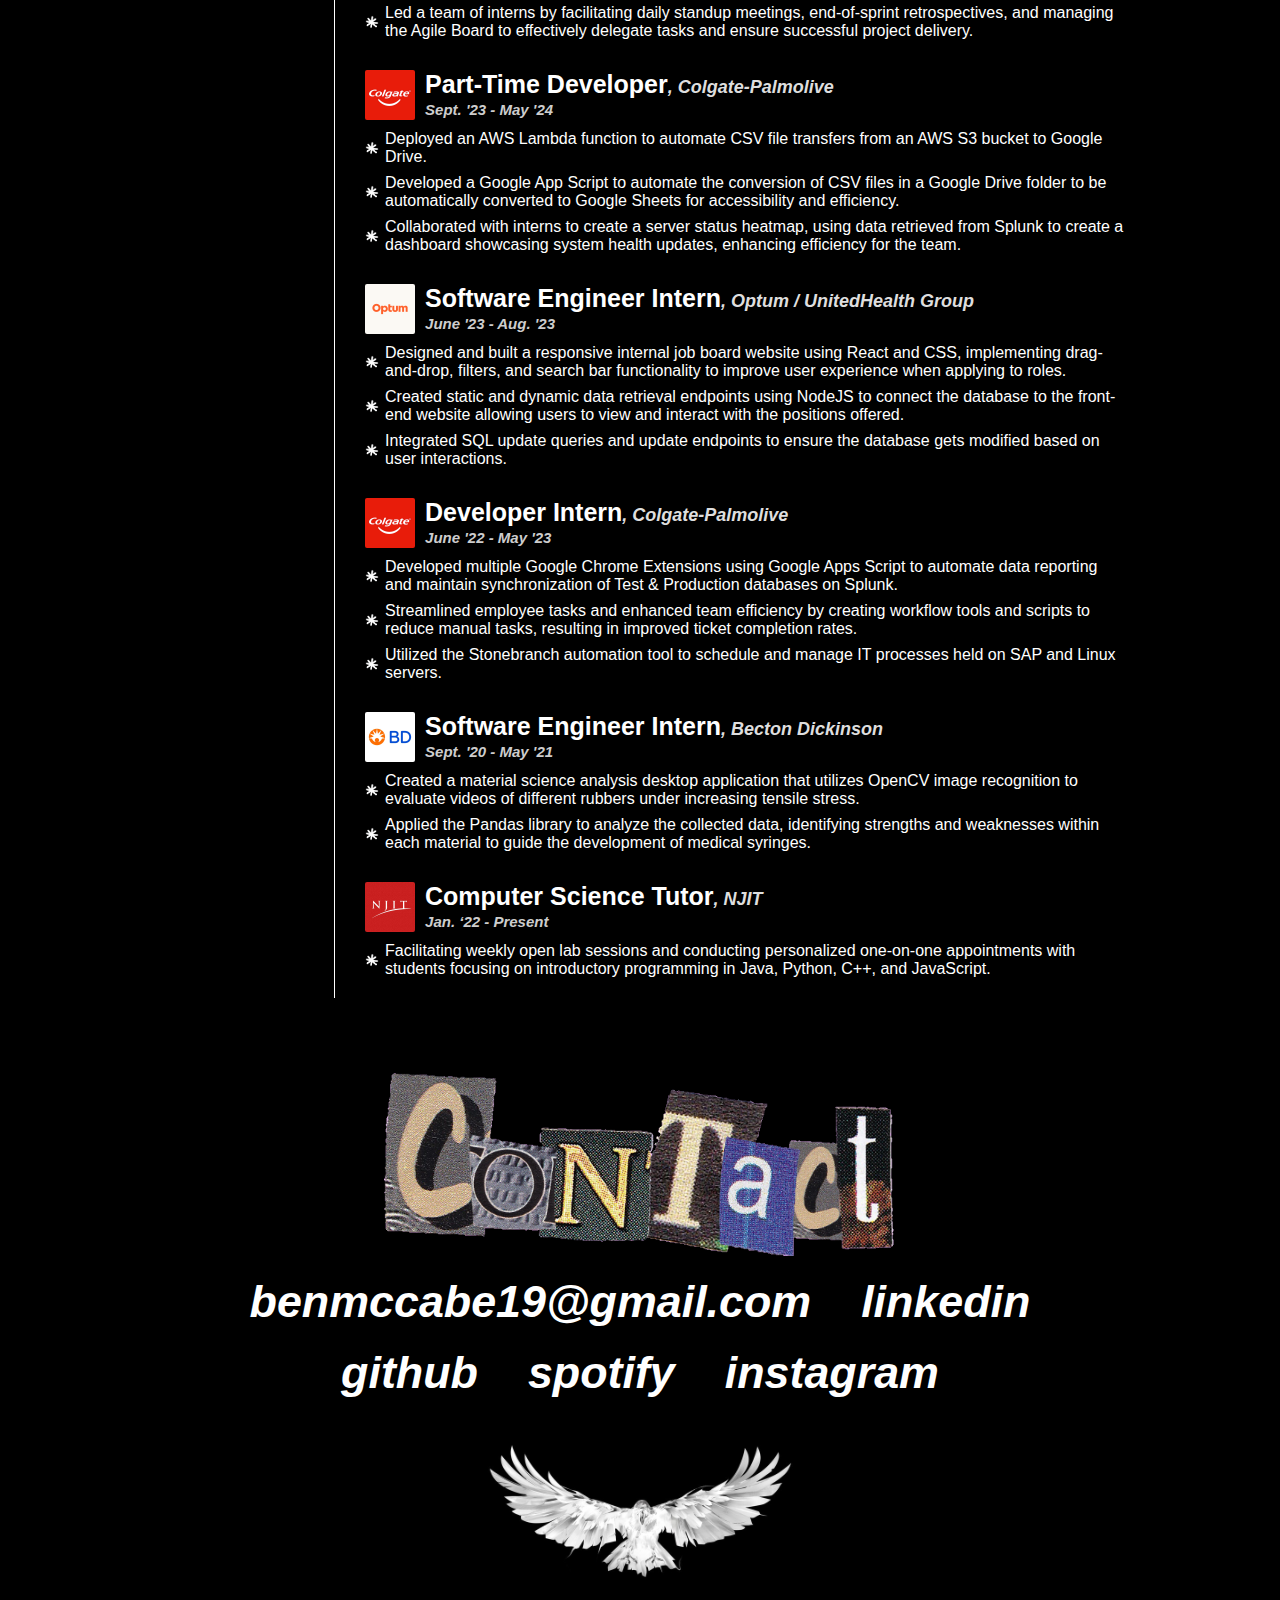
==== commit 268c1ca8: "about me updates" ====
--- a/index.html
+++ b/index.html
@@ -96,7 +96,7 @@
           </div>
           <div class="about-text">
             <div class="about-headline">
-              Hey, I'm <span class="me">Ben</span>!
+              <span class="me">Ben McCabe</span>
               <a
                 href="https://www.linkedin.com/in/benmcca/"
                 target="_blank"
@@ -110,16 +110,14 @@
                 ><img class="iconImg" src="img/mailIcon.png"
               /></a>
             </div>
-            I'm in my fourth year at <span class="njit">NJIT</span>, studying
-            Computer Science in the Honors College. I enjoy being creative and
-            making things I find cool. I'm particularly passionate about
-            front-end web development and love building online tools that people
-            can actually use. I'm excited to bring more ideas to life and
-            continue exploring new possibilities. This semester, I'm especially
-            looking forward to taking an Android App Development course.
-            <br />
-            <br />
-            I find a lot of inspiration for my work in the music that I listen
+            I’m a fourth-year Computer Science student at
+            <span class="njit">NJIT</span>, focused on front-end development and
+            app development. My work experience includes contributing to
+            full-stack applications and automating tasks to improve team
+            efficiency and user experience.
+            <br />
+            <br />
+            <!-- I find a lot of inspiration for my work in the music that I listen
             to. Some of my favorite albums as of now are "<span class="blonde"
               >Blonde</span
             >" by Frank Ocean, "<span class="rodeo">Rodeo</span>" by Travis
@@ -133,7 +131,18 @@
             <span class="yoyo">yoyo</span> tricks. I also enjoy building
             mechanical keyboards for the ideal typing experience. Whether I'm
             coding or not, I love finding fun in what I do and exploring new
-            aspects of life.
+            aspects of life. -->
+            I enjoy being creative and seeing visual output, which is why I love
+            front-end development and app development. I find a lot of
+            inspiration for my work in the music I listen to, with some of my
+            artists being Frank Ocean, Dominic Fike, Travis Scott, and
+            Radiohead.
+            <br />
+            <br />
+            I’ve recently developed an interest in woodworking, furniture
+            design, drawing, and watercoloring, and have been spending some of
+            my free time learning more about these hobbies. You can also catch
+            me skateboarding, hiking the trails, and even doing yoyo tricks.
           </div>
         </div>
       </div>
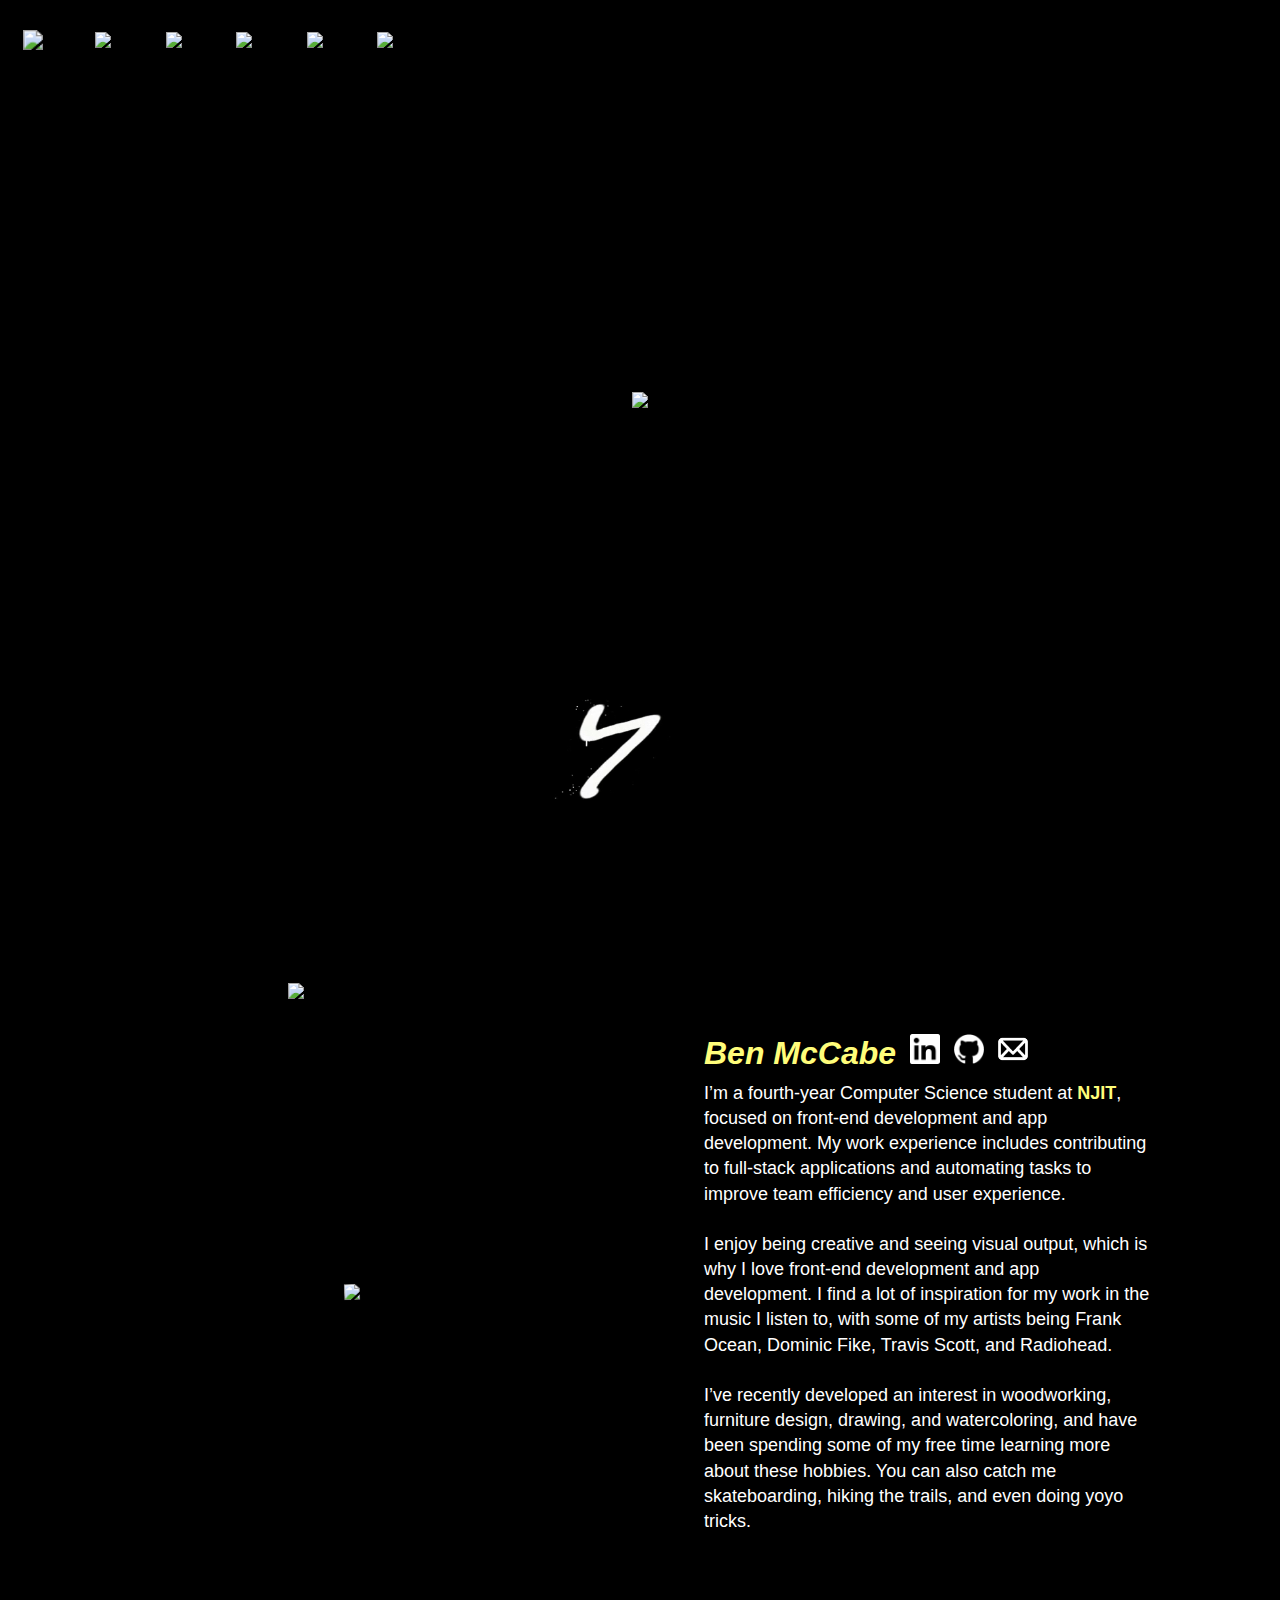
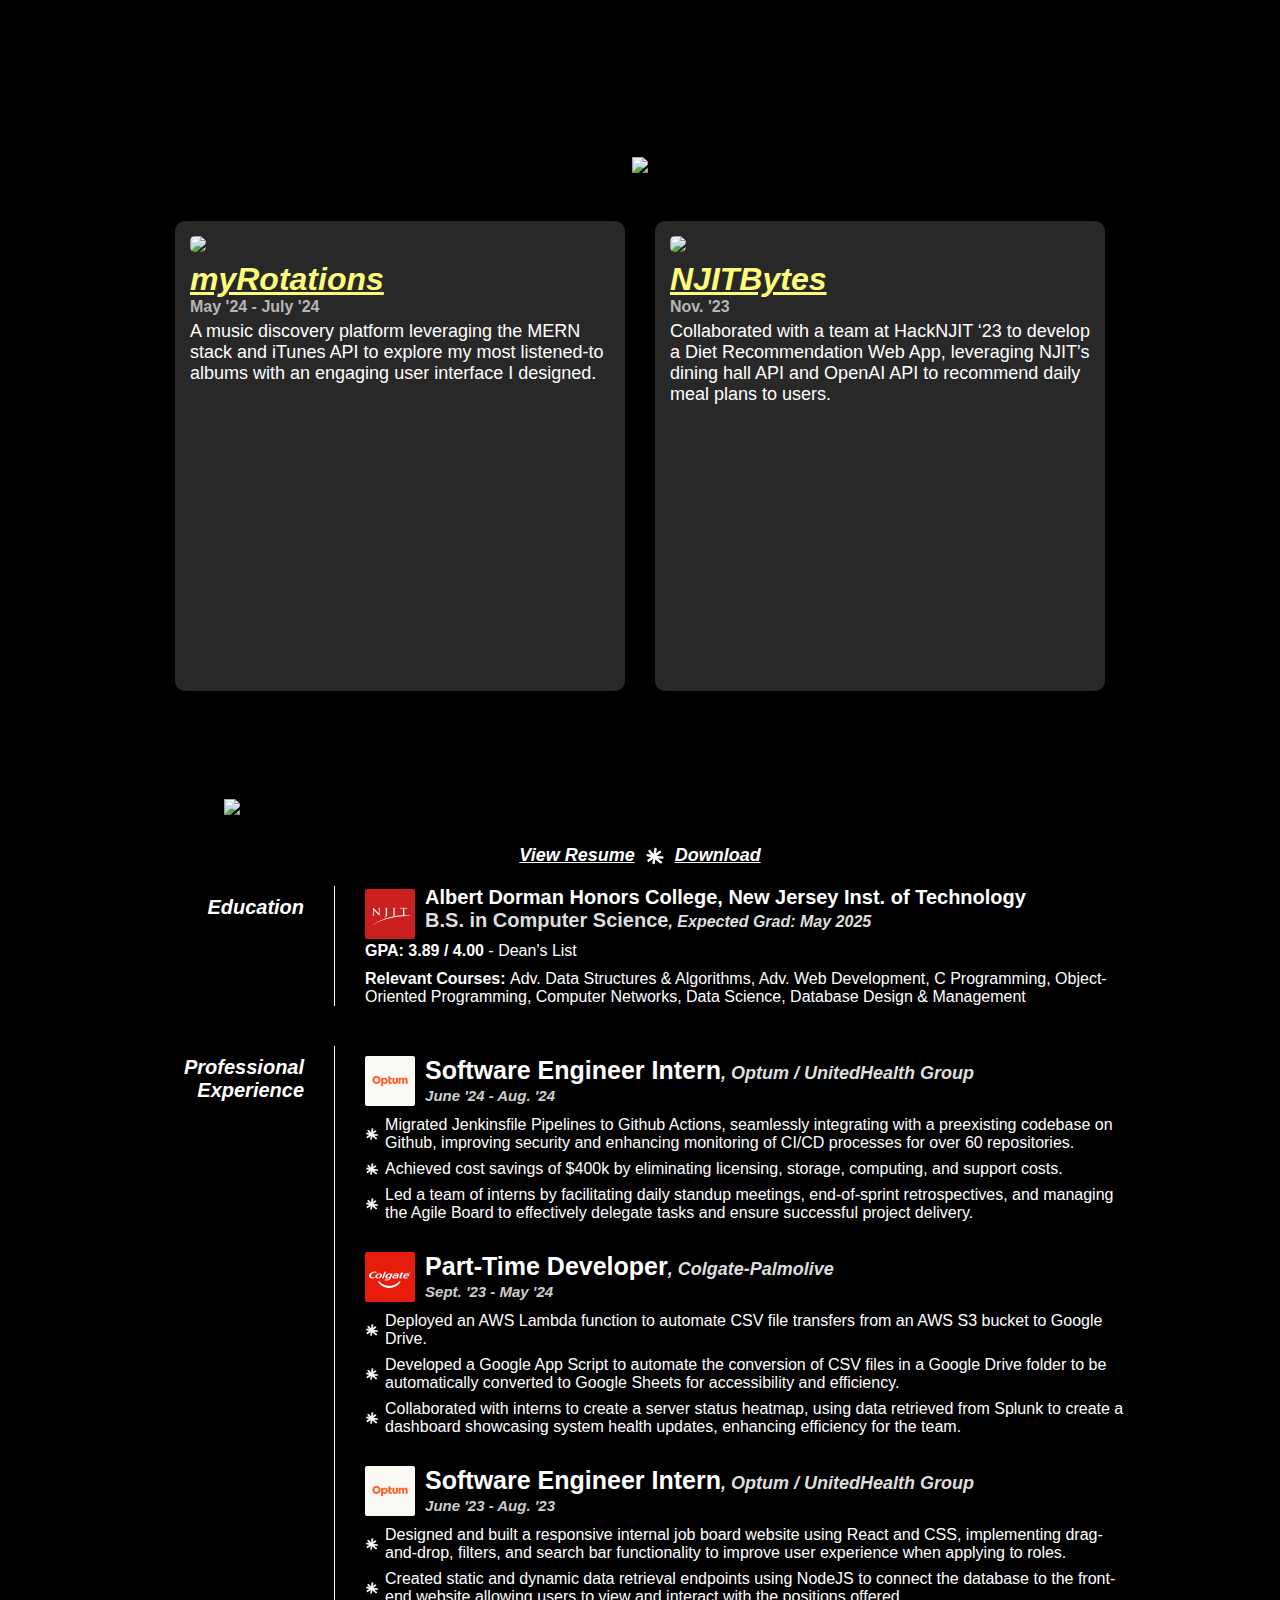
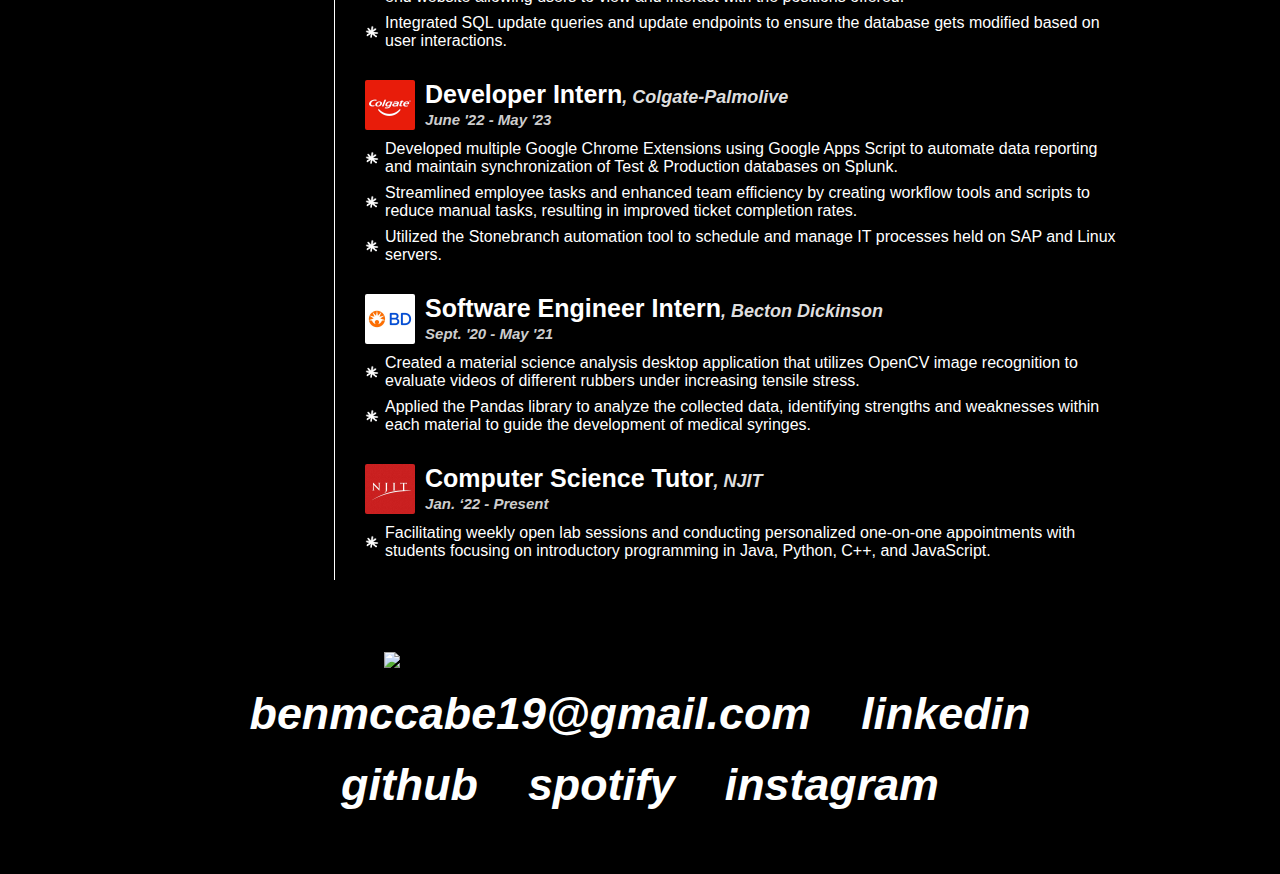
==== commit 64e60eed: "using github web image address" ====
--- a/index.html
+++ b/index.html
@@ -31,7 +31,7 @@
       <nav>
         <a class="logo" href="#home">
           <img
-            src="img/navLogo.jpg"
+            src="https://github.com/benmcca/benmcca.com/blob/main/img/navLogo.jpg?raw=true"
             height="50px"
             class="logo"
             style="transform: scale(1.25)"
@@ -39,19 +39,39 @@
           />
         </a>
         <a class="navItem" href="#home">
-          <img src="img/homeHeader.jpg" height="50px" draggable="false" />
+          <img
+            src="https://github.com/benmcca/benmcca.com/blob/main/img/homeHeader.jpg?raw=true"
+            height="50px"
+            draggable="false"
+          />
         </a>
         <a class="navItem" href="#about">
-          <img src="img/aboutHeader.jpg" height="50px" draggable="false" />
+          <img
+            src="https://github.com/benmcca/benmcca.com/blob/main/img/aboutHeader.jpg?raw=true"
+            height="50px"
+            draggable="false"
+          />
         </a>
         <a class="navItem" href="#projects">
-          <img src="img/projectsHeader.jpeg" height="50px" draggable="false" />
+          <img
+            src="https://github.com/benmcca/benmcca.com/blob/main/img/projectsHeader.jpeg?raw=true"
+            height="50px"
+            draggable="false"
+          />
         </a>
         <a class="navItem" href="#experience">
-          <img src="img/experienceHeader.jpg" height="50px" draggable="false" />
+          <img
+            src="https://github.com/benmcca/benmcca.com/blob/main/img/experienceHeader.jpg?raw=true"
+            height="50px"
+            draggable="false"
+          />
         </a>
         <a class="navItem" href="#contact">
-          <img src="img/contactHeader.jpg" height="50px" draggable="false" />
+          <img
+            src="https://github.com/benmcca/benmcca.com/blob/main/img/contactHeader.jpg?raw=true"
+            height="50px"
+            draggable="false"
+          />
         </a>
       </nav>
     </aside>
@@ -59,7 +79,11 @@
     <div class="home-container" id="home">
       <div class="centered-content">
         <a class="navItem" href="#about">
-          <img src="img/hello.jpg" class="helloImage" draggable="false" />
+          <img
+            src="https://github.com/benmcca/benmcca.com/blob/main/img/hello.jpg?raw=true"
+            class="helloImage"
+            draggable="false"
+          />
         </a>
       </div>
     </div>
@@ -88,11 +112,17 @@
     <div class="content-container">
       <div class="about-section" id="about">
         <div class="centered-logo">
-          <img class="about-section-logo" src="img/aboutmePaper.png" />
+          <img
+            class="about-section-logo"
+            src="https://github.com/benmcca/benmcca.com/blob/main/img/aboutmePaper.png?raw=true"
+          />
         </div>
         <div class="about-content">
           <div class="centered-logo">
-            <img class="about-picture" src="img/aboutme/me.jpg" />
+            <img
+              class="about-picture"
+              src="https://github.com/benmcca/benmcca.com/blob/main/img/aboutme/me.jpg?raw=true"
+            />
           </div>
           <div class="about-text">
             <div class="about-headline">
@@ -149,7 +179,10 @@
 
       <div class="projects-section" id="projects">
         <div class="centered-logo">
-          <img class="projects-section-logo" src="img/projectsPaper.png" />
+          <img
+            class="projects-section-logo"
+            src="https://github.com/benmcca/benmcca.com/blob/main/img/projectsPaper.png?raw=true"
+          />
         </div>
 
         <div class="projects-container">
@@ -157,7 +190,7 @@
             <a href="https://myrotations.vercel.app/" target="_blank">
               <img
                 class="project-thumbnail"
-                src="img/myRotationsThumbnail.jpeg"
+                src="https://github.com/benmcca/benmcca.com/blob/main/img/myRotationsThumbnail.jpeg?raw=true"
               />
             </a>
             <div class="project-content">
@@ -179,7 +212,10 @@
 
           <div class="project-card">
             <a href="https://njitbytes.co/" target="_blank">
-              <img class="project-thumbnail" src="img/NJITBytesThumbnail.png" />
+              <img
+                class="project-thumbnail"
+                src="https://github.com/benmcca/benmcca.com/blob/main/img/NJITBytesThumbnail.png?raw=true"
+              />
             </a>
             <div class="project-content">
               <div class="project-header">
@@ -202,7 +238,10 @@
 
       <div class="experience-section" id="experience">
         <div class="centered-logo">
-          <img class="experience-section-logo" src="img/experiencePaper.png" />
+          <img
+            class="experience-section-logo"
+            src="https://github.com/benmcca/benmcca.com/blob/main/img/experiencePaper.png?raw=true"
+          />
         </div>
         <div class="centered-logo">
           <a
@@ -412,7 +451,10 @@
 
       <div class="contact-section" id="contact">
         <div class="centered-logo">
-          <img class="contact-section-logo" src="img/contactPaper.png" />
+          <img
+            class="contact-section-logo"
+            src="https://github.com/benmcca/benmcca.com/blob/main/img/contactPaper.png?raw=true"
+          />
         </div>
         <div class="contactLinks">
           <a href="mailto:benmccabe19@gmail.com">benmccabe19@gmail.com</a>
@@ -435,12 +477,6 @@
           >
         </div>
       </div>
-
-      <div class="centered-logo">
-        <a class="navItem" href="#home">
-          <img class="raven" src="img/raven.jpg" />
-        </a>
-      </div>
     </div>
 
     <script src="js/main.js"></script>
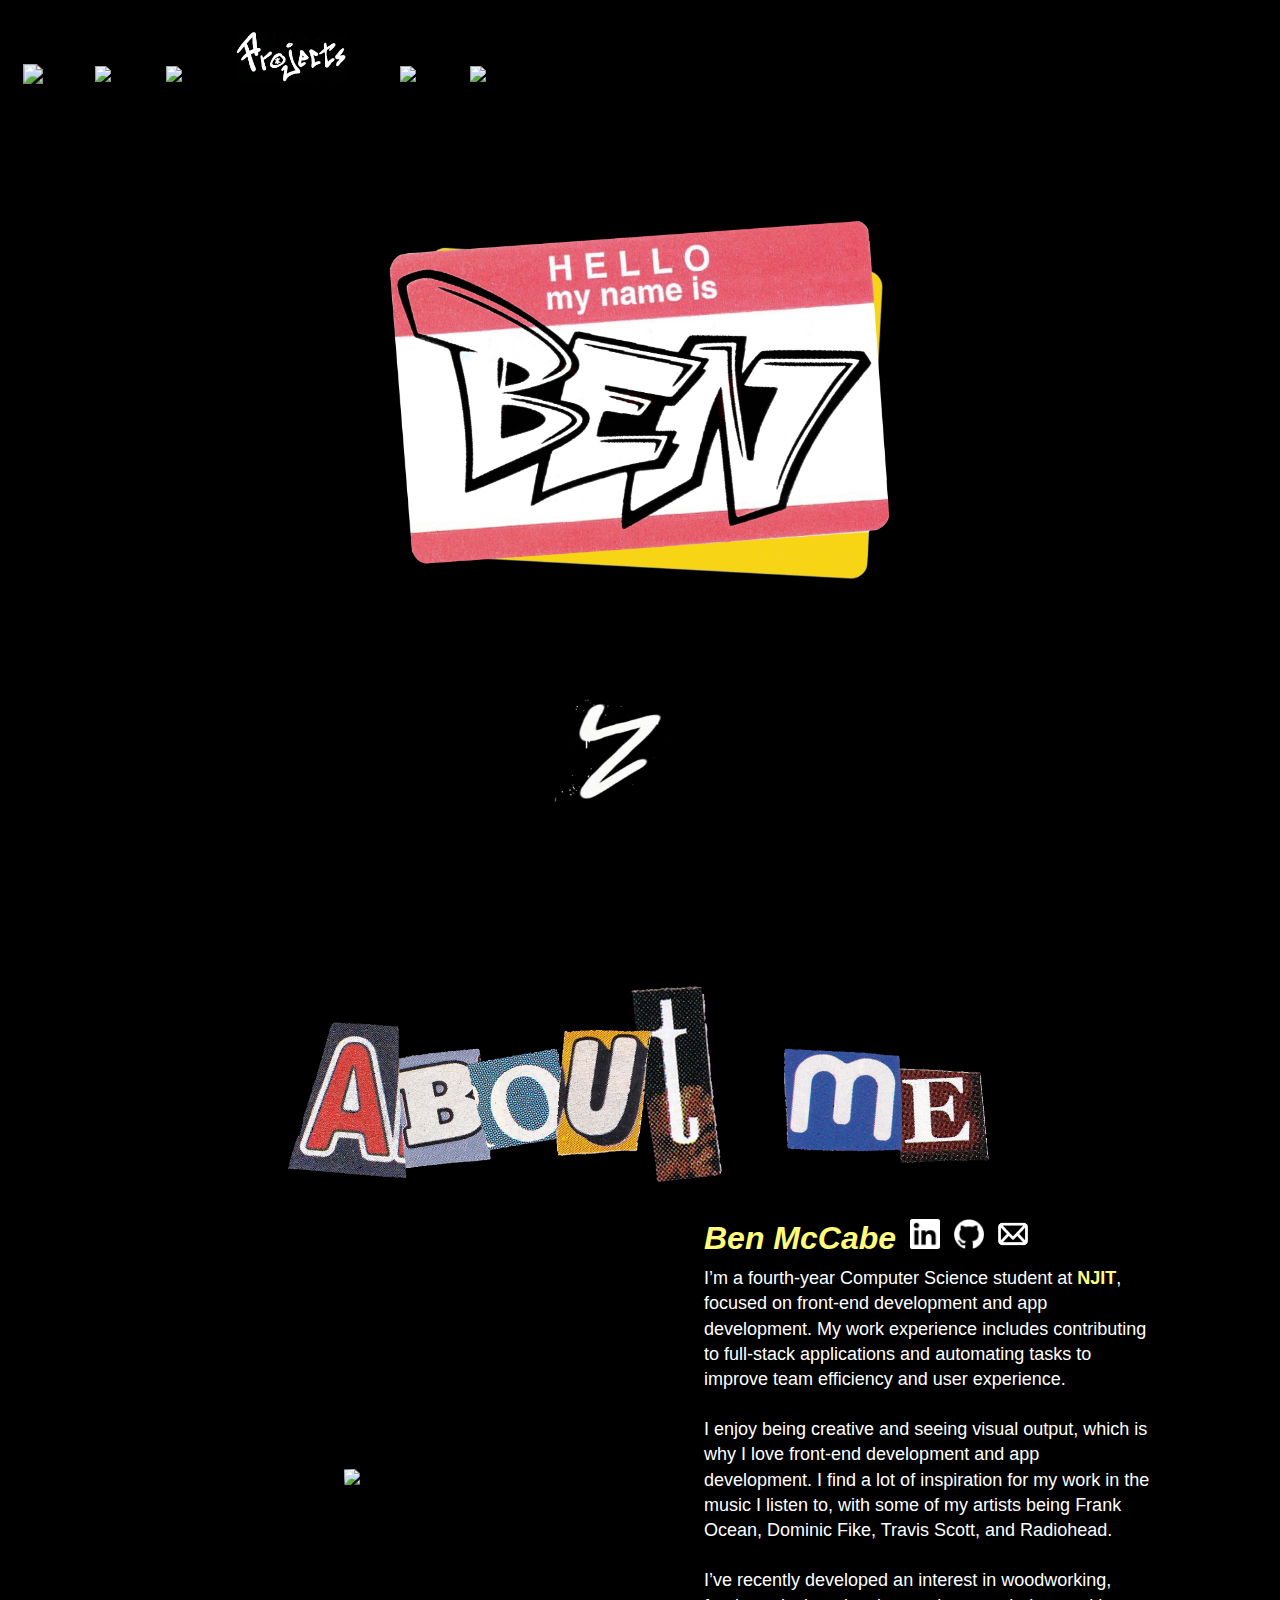
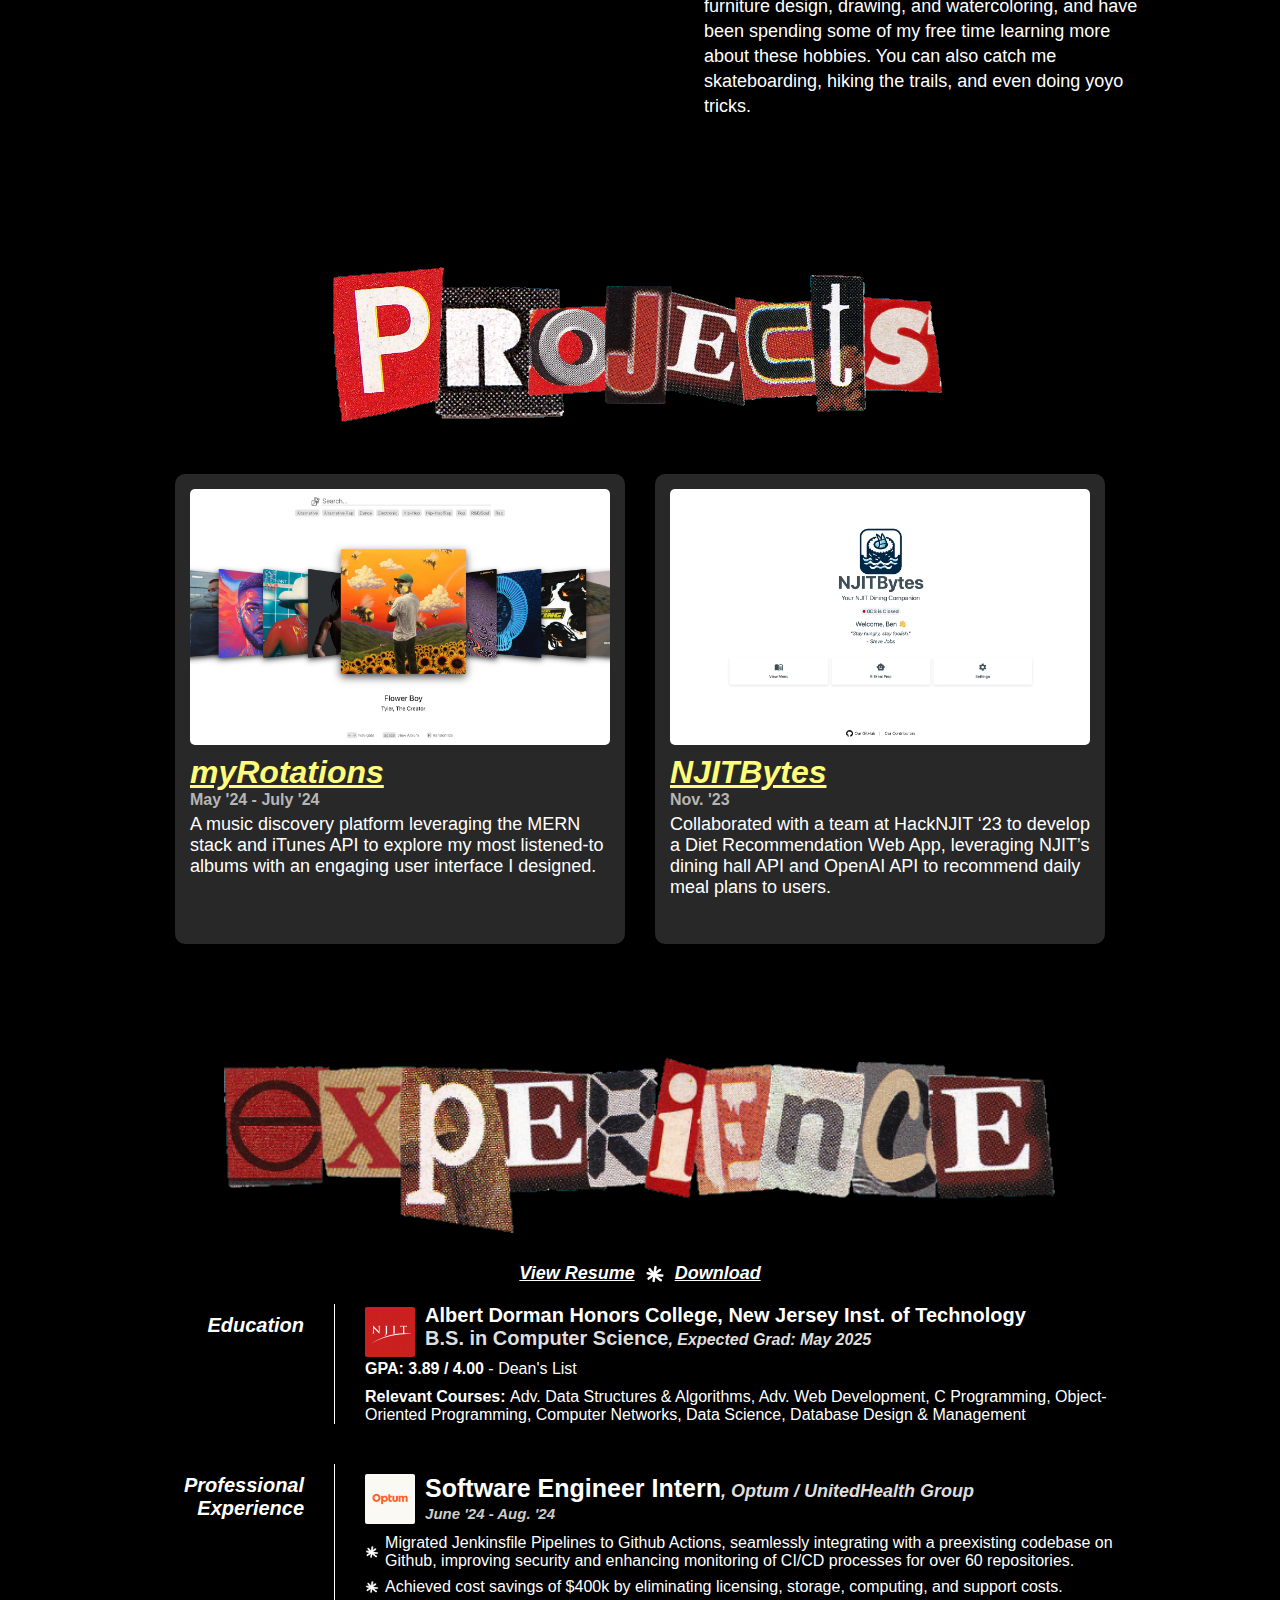
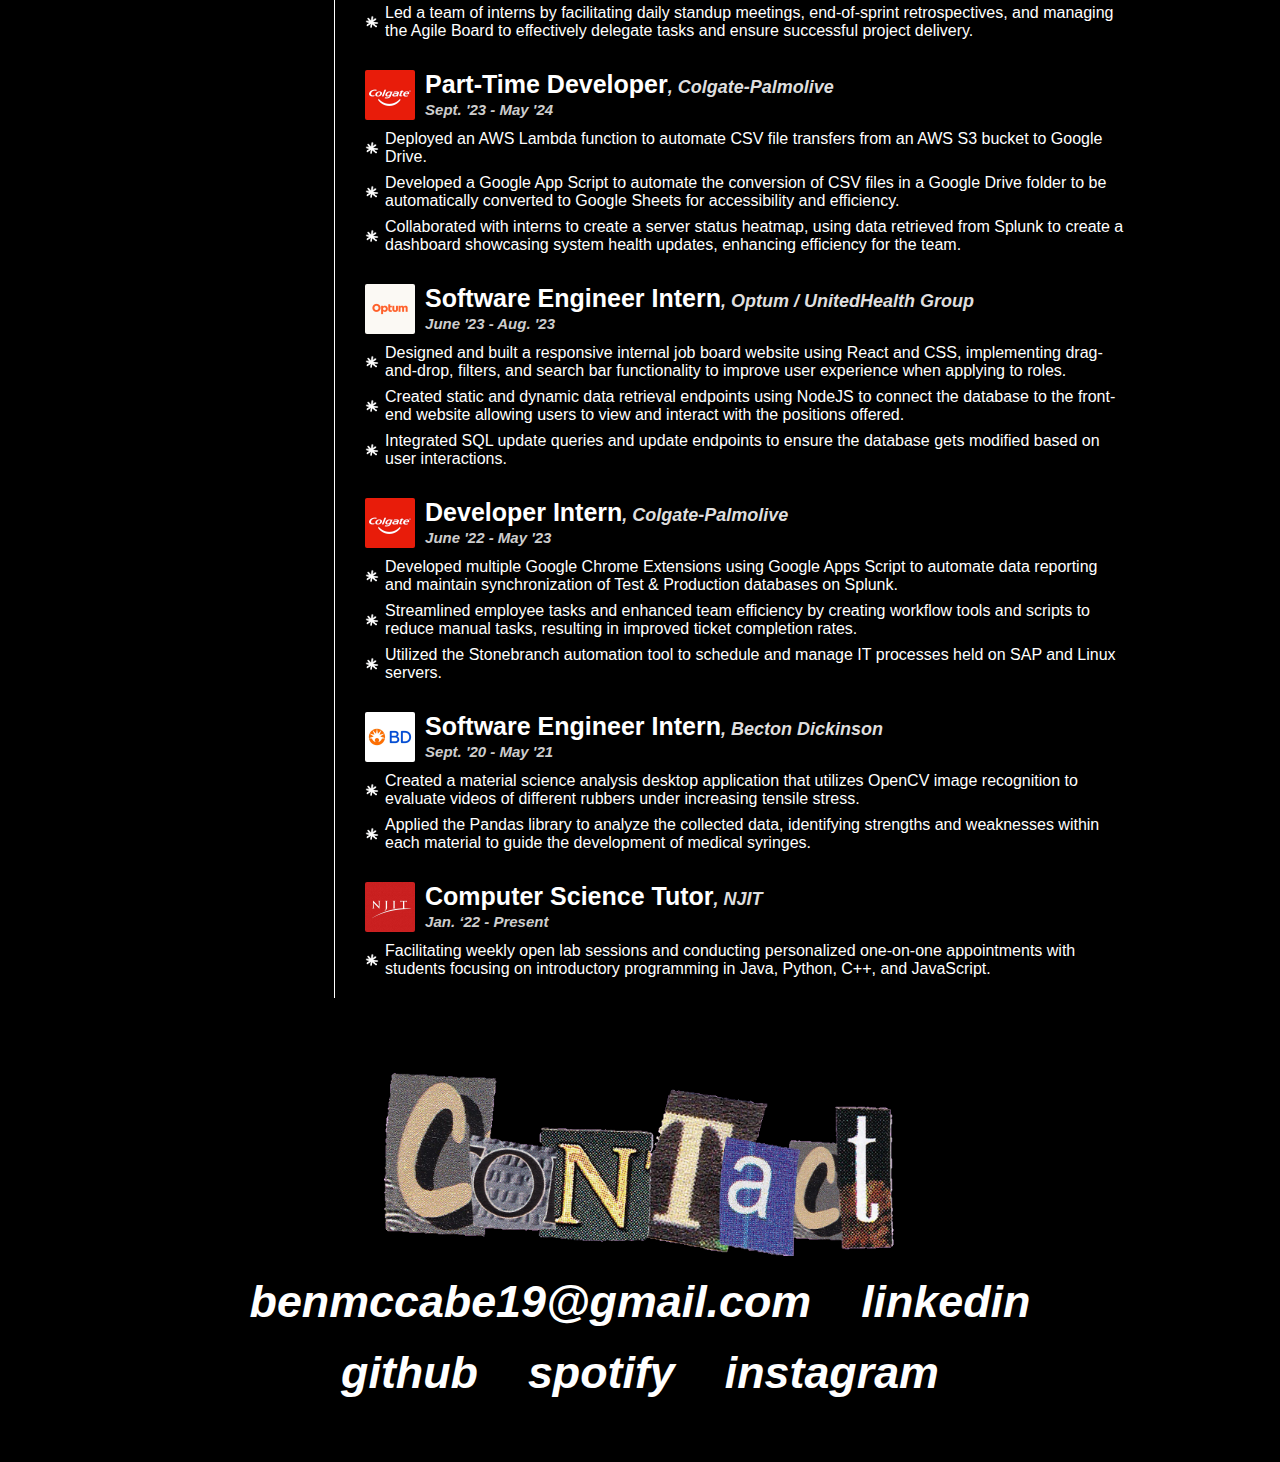
==== commit 02163e95: "reverted back to loading images" ====
--- a/index.html
+++ b/index.html
@@ -31,7 +31,7 @@
       <nav>
         <a class="logo" href="#home">
           <img
-            src="https://github.com/benmcca/benmcca.com/blob/main/img/navLogo.jpg?raw=true"
+            src="img/navLogo.jpg"
             height="50px"
             class="logo"
             style="transform: scale(1.25)"
@@ -39,39 +39,19 @@
           />
         </a>
         <a class="navItem" href="#home">
-          <img
-            src="https://github.com/benmcca/benmcca.com/blob/main/img/homeHeader.jpg?raw=true"
-            height="50px"
-            draggable="false"
-          />
+          <img src="img/homeHeader.jpg" height="50px" draggable="false" />
         </a>
         <a class="navItem" href="#about">
-          <img
-            src="https://github.com/benmcca/benmcca.com/blob/main/img/aboutHeader.jpg?raw=true"
-            height="50px"
-            draggable="false"
-          />
+          <img src="img/aboutHeader.jpg" height="50px" draggable="false" />
         </a>
         <a class="navItem" href="#projects">
-          <img
-            src="https://github.com/benmcca/benmcca.com/blob/main/img/projectsHeader.jpeg?raw=true"
-            height="50px"
-            draggable="false"
-          />
+          <img src="img/projectsHeader.jpeg" height="50px" draggable="false" />
         </a>
         <a class="navItem" href="#experience">
-          <img
-            src="https://github.com/benmcca/benmcca.com/blob/main/img/experienceHeader.jpg?raw=true"
-            height="50px"
-            draggable="false"
-          />
+          <img src="img/experienceHeader.jpg" height="50px" draggable="false" />
         </a>
         <a class="navItem" href="#contact">
-          <img
-            src="https://github.com/benmcca/benmcca.com/blob/main/img/contactHeader.jpg?raw=true"
-            height="50px"
-            draggable="false"
-          />
+          <img src="img/contactHeader.jpg" height="50px" draggable="false" />
         </a>
       </nav>
     </aside>
@@ -79,11 +59,7 @@
     <div class="home-container" id="home">
       <div class="centered-content">
         <a class="navItem" href="#about">
-          <img
-            src="https://github.com/benmcca/benmcca.com/blob/main/img/hello.jpg?raw=true"
-            class="helloImage"
-            draggable="false"
-          />
+          <img src="img/hello.jpg" class="helloImage" draggable="false" />
         </a>
       </div>
     </div>
@@ -112,17 +88,11 @@
     <div class="content-container">
       <div class="about-section" id="about">
         <div class="centered-logo">
-          <img
-            class="about-section-logo"
-            src="https://github.com/benmcca/benmcca.com/blob/main/img/aboutmePaper.png?raw=true"
-          />
+          <img class="about-section-logo" src="img/aboutmePaper.png" />
         </div>
         <div class="about-content">
           <div class="centered-logo">
-            <img
-              class="about-picture"
-              src="https://github.com/benmcca/benmcca.com/blob/main/img/aboutme/me.jpg?raw=true"
-            />
+            <img class="about-picture" src="img/aboutme/me.jpg" />
           </div>
           <div class="about-text">
             <div class="about-headline">
@@ -179,10 +149,7 @@
 
       <div class="projects-section" id="projects">
         <div class="centered-logo">
-          <img
-            class="projects-section-logo"
-            src="https://github.com/benmcca/benmcca.com/blob/main/img/projectsPaper.png?raw=true"
-          />
+          <img class="projects-section-logo" src="img/projectsPaper.png" />
         </div>
 
         <div class="projects-container">
@@ -190,7 +157,7 @@
             <a href="https://myrotations.vercel.app/" target="_blank">
               <img
                 class="project-thumbnail"
-                src="https://github.com/benmcca/benmcca.com/blob/main/img/myRotationsThumbnail.jpeg?raw=true"
+                src="img/myRotationsThumbnail.jpeg"
               />
             </a>
             <div class="project-content">
@@ -212,10 +179,7 @@
 
           <div class="project-card">
             <a href="https://njitbytes.co/" target="_blank">
-              <img
-                class="project-thumbnail"
-                src="https://github.com/benmcca/benmcca.com/blob/main/img/NJITBytesThumbnail.png?raw=true"
-              />
+              <img class="project-thumbnail" src="img/NJITBytesThumbnail.png" />
             </a>
             <div class="project-content">
               <div class="project-header">
@@ -238,10 +202,7 @@
 
       <div class="experience-section" id="experience">
         <div class="centered-logo">
-          <img
-            class="experience-section-logo"
-            src="https://github.com/benmcca/benmcca.com/blob/main/img/experiencePaper.png?raw=true"
-          />
+          <img class="experience-section-logo" src="img/experiencePaper.png" />
         </div>
         <div class="centered-logo">
           <a
@@ -451,10 +412,7 @@
 
       <div class="contact-section" id="contact">
         <div class="centered-logo">
-          <img
-            class="contact-section-logo"
-            src="https://github.com/benmcca/benmcca.com/blob/main/img/contactPaper.png?raw=true"
-          />
+          <img class="contact-section-logo" src="img/contactPaper.png" />
         </div>
         <div class="contactLinks">
           <a href="mailto:benmccabe19@gmail.com">benmccabe19@gmail.com</a>
